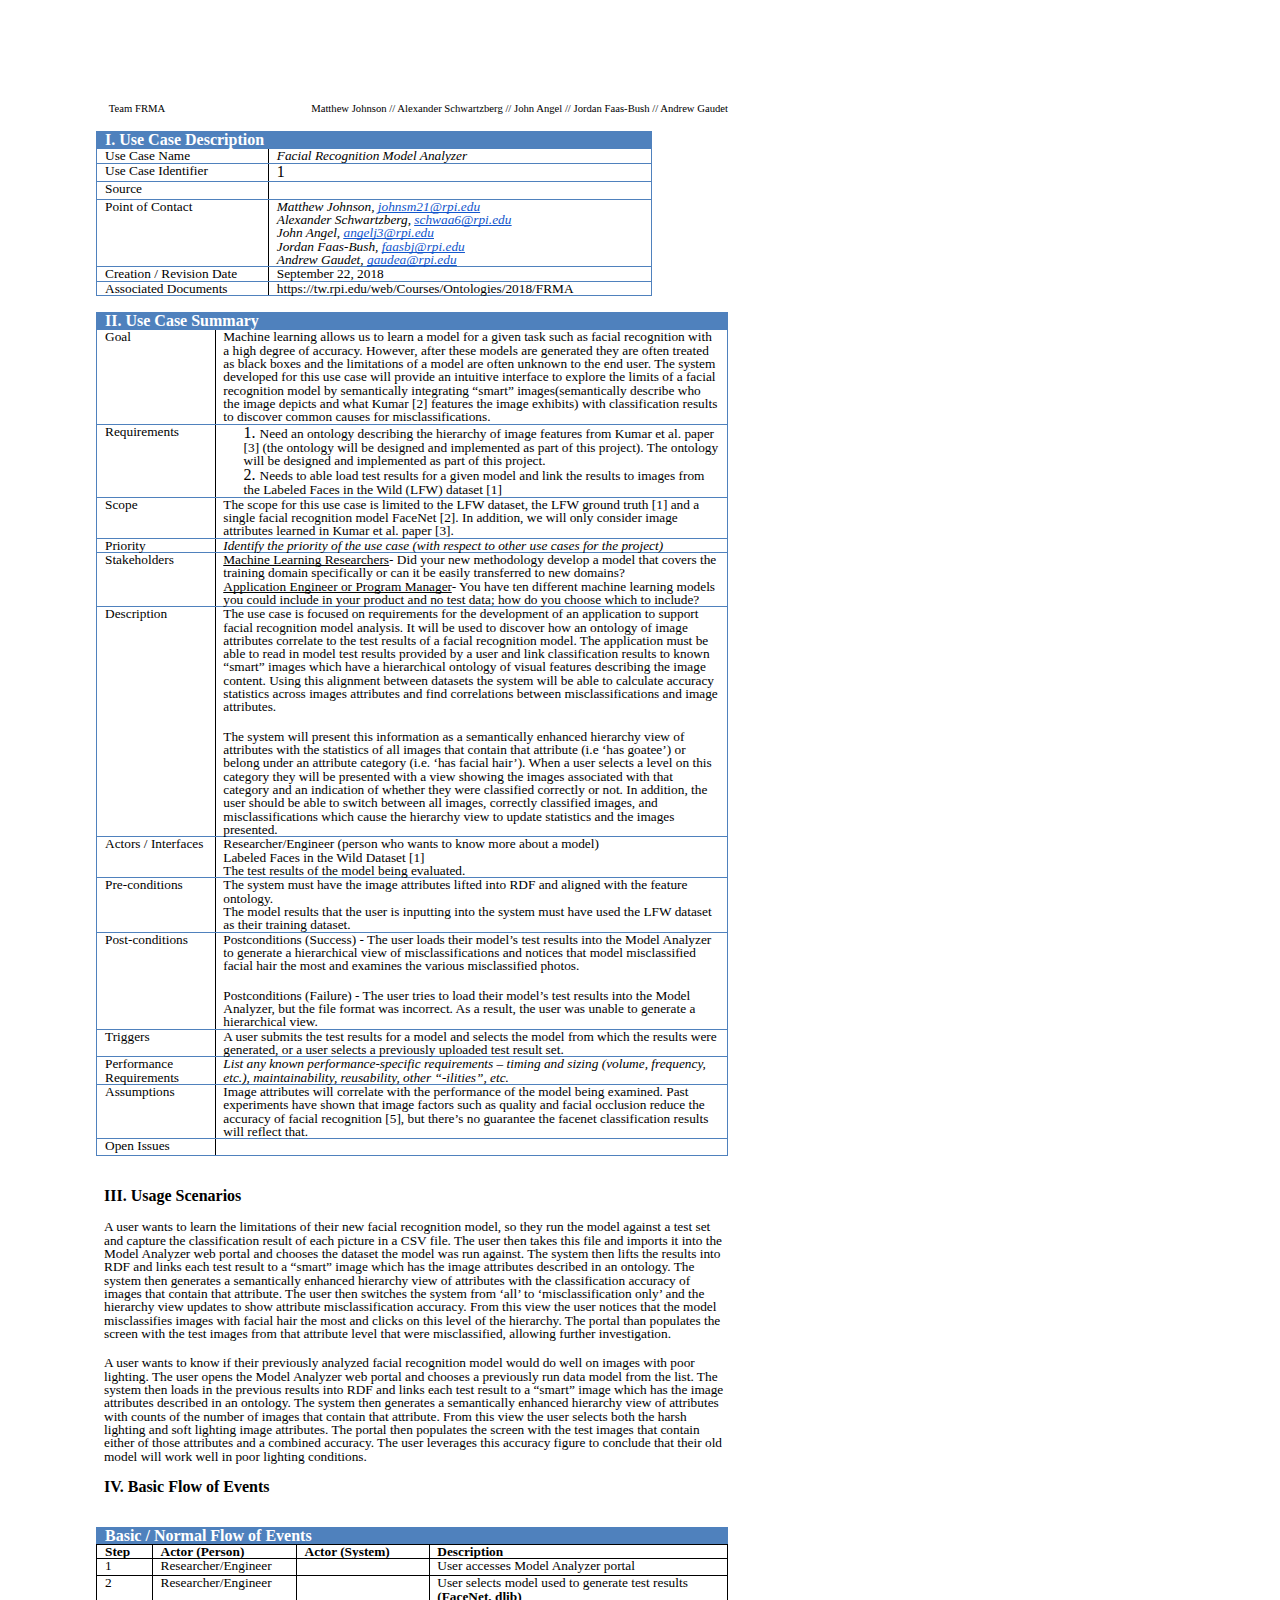
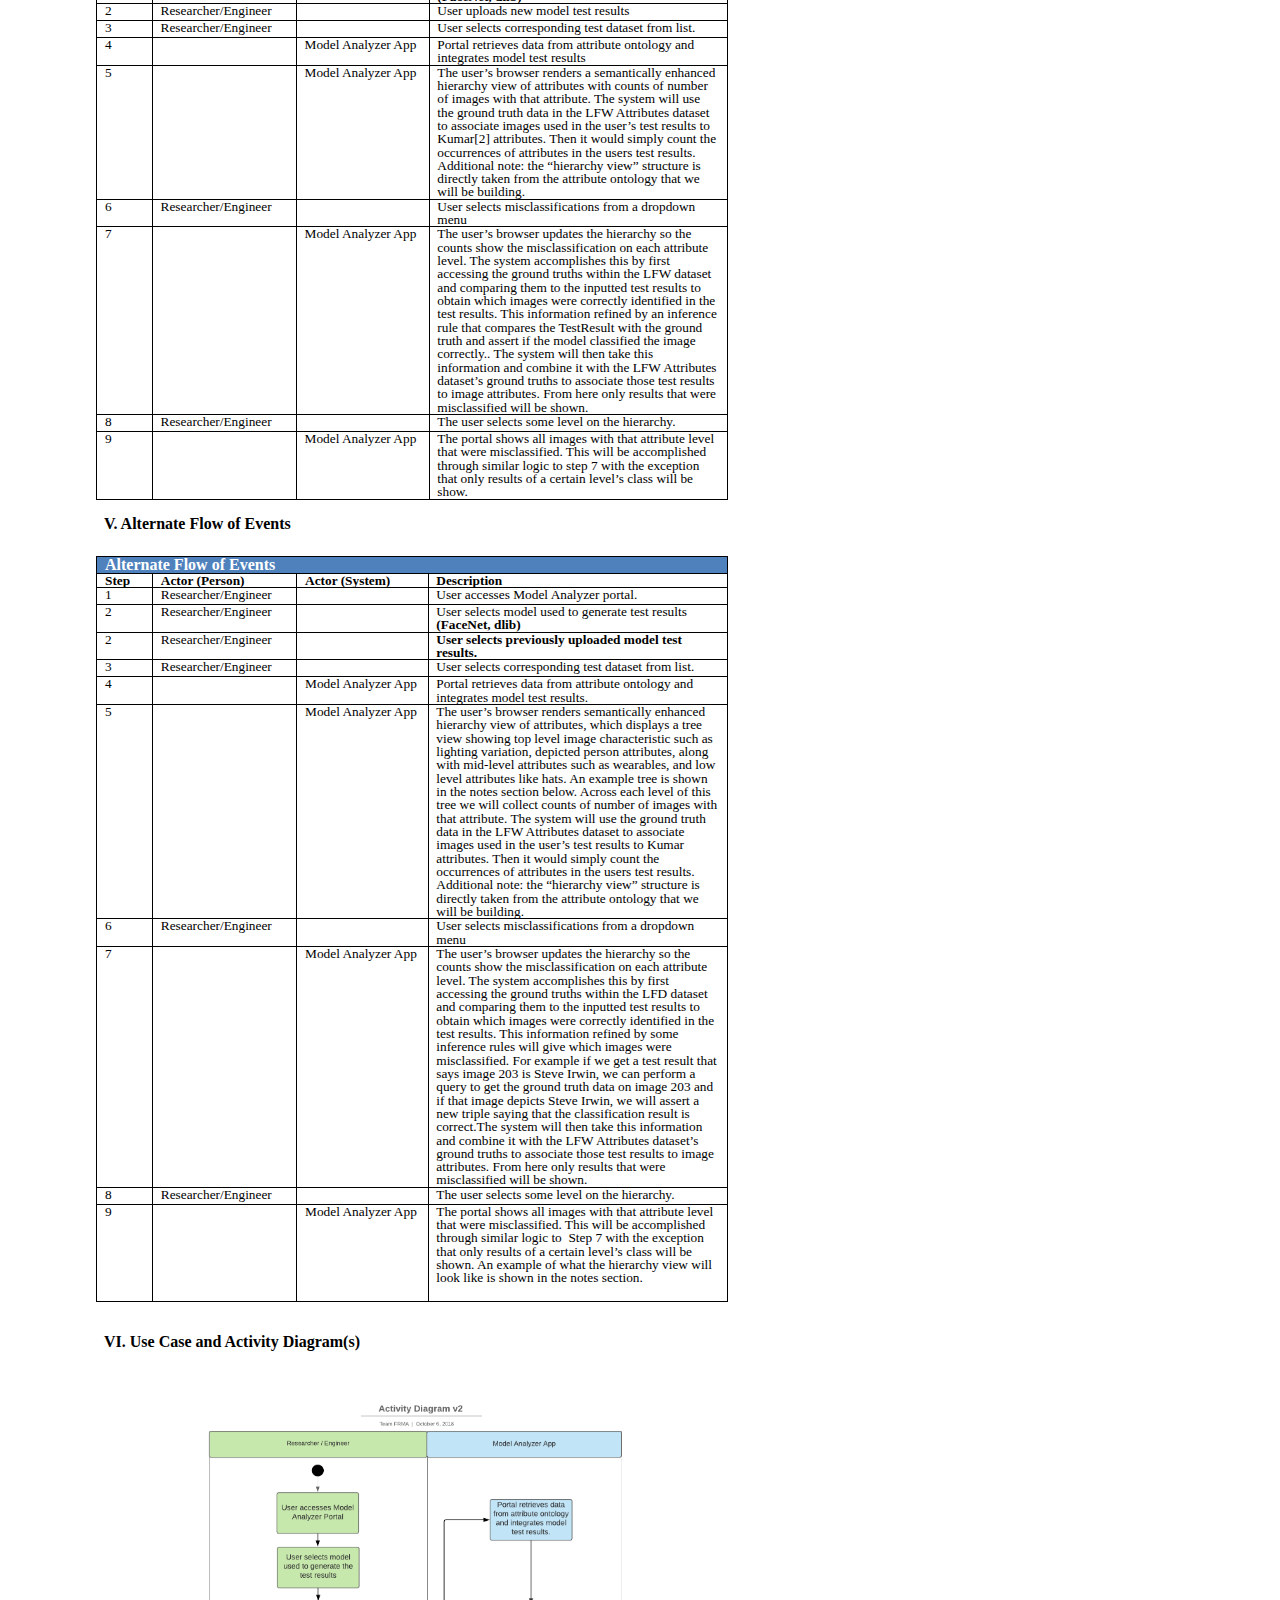
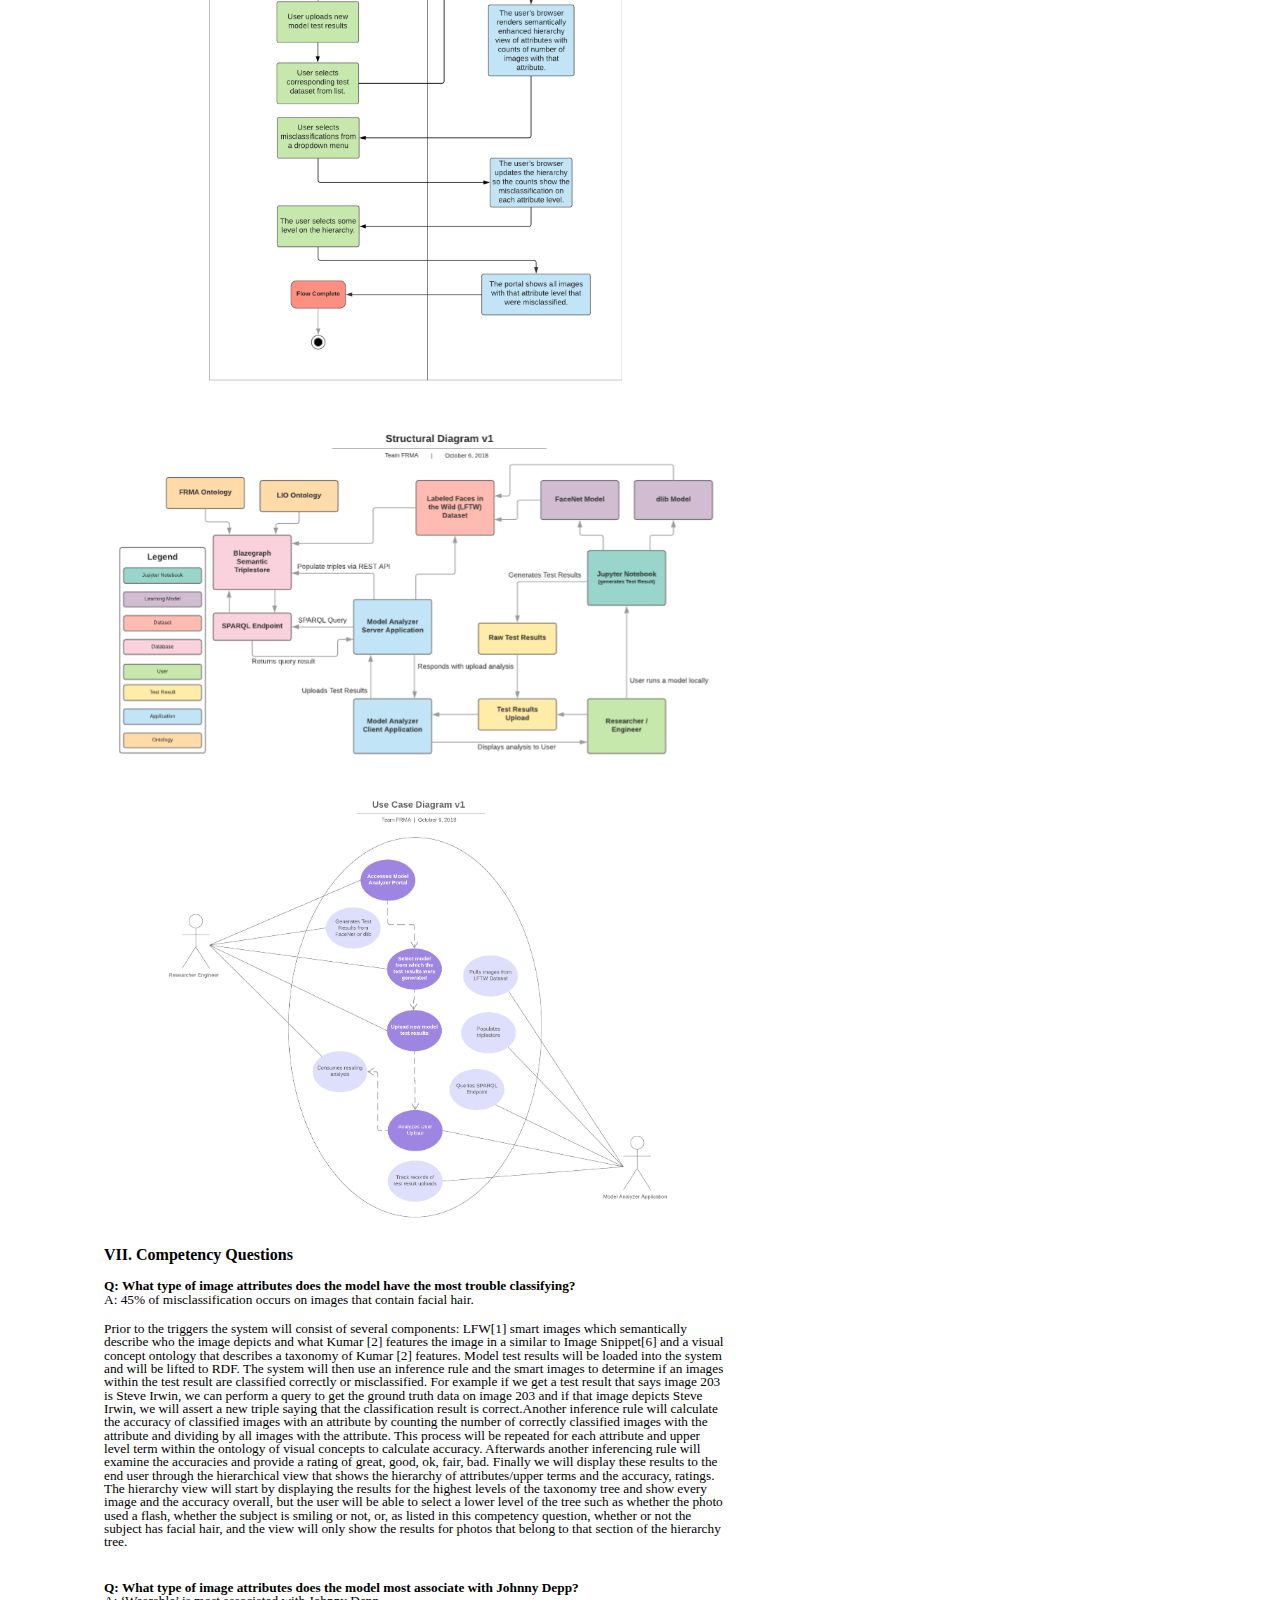
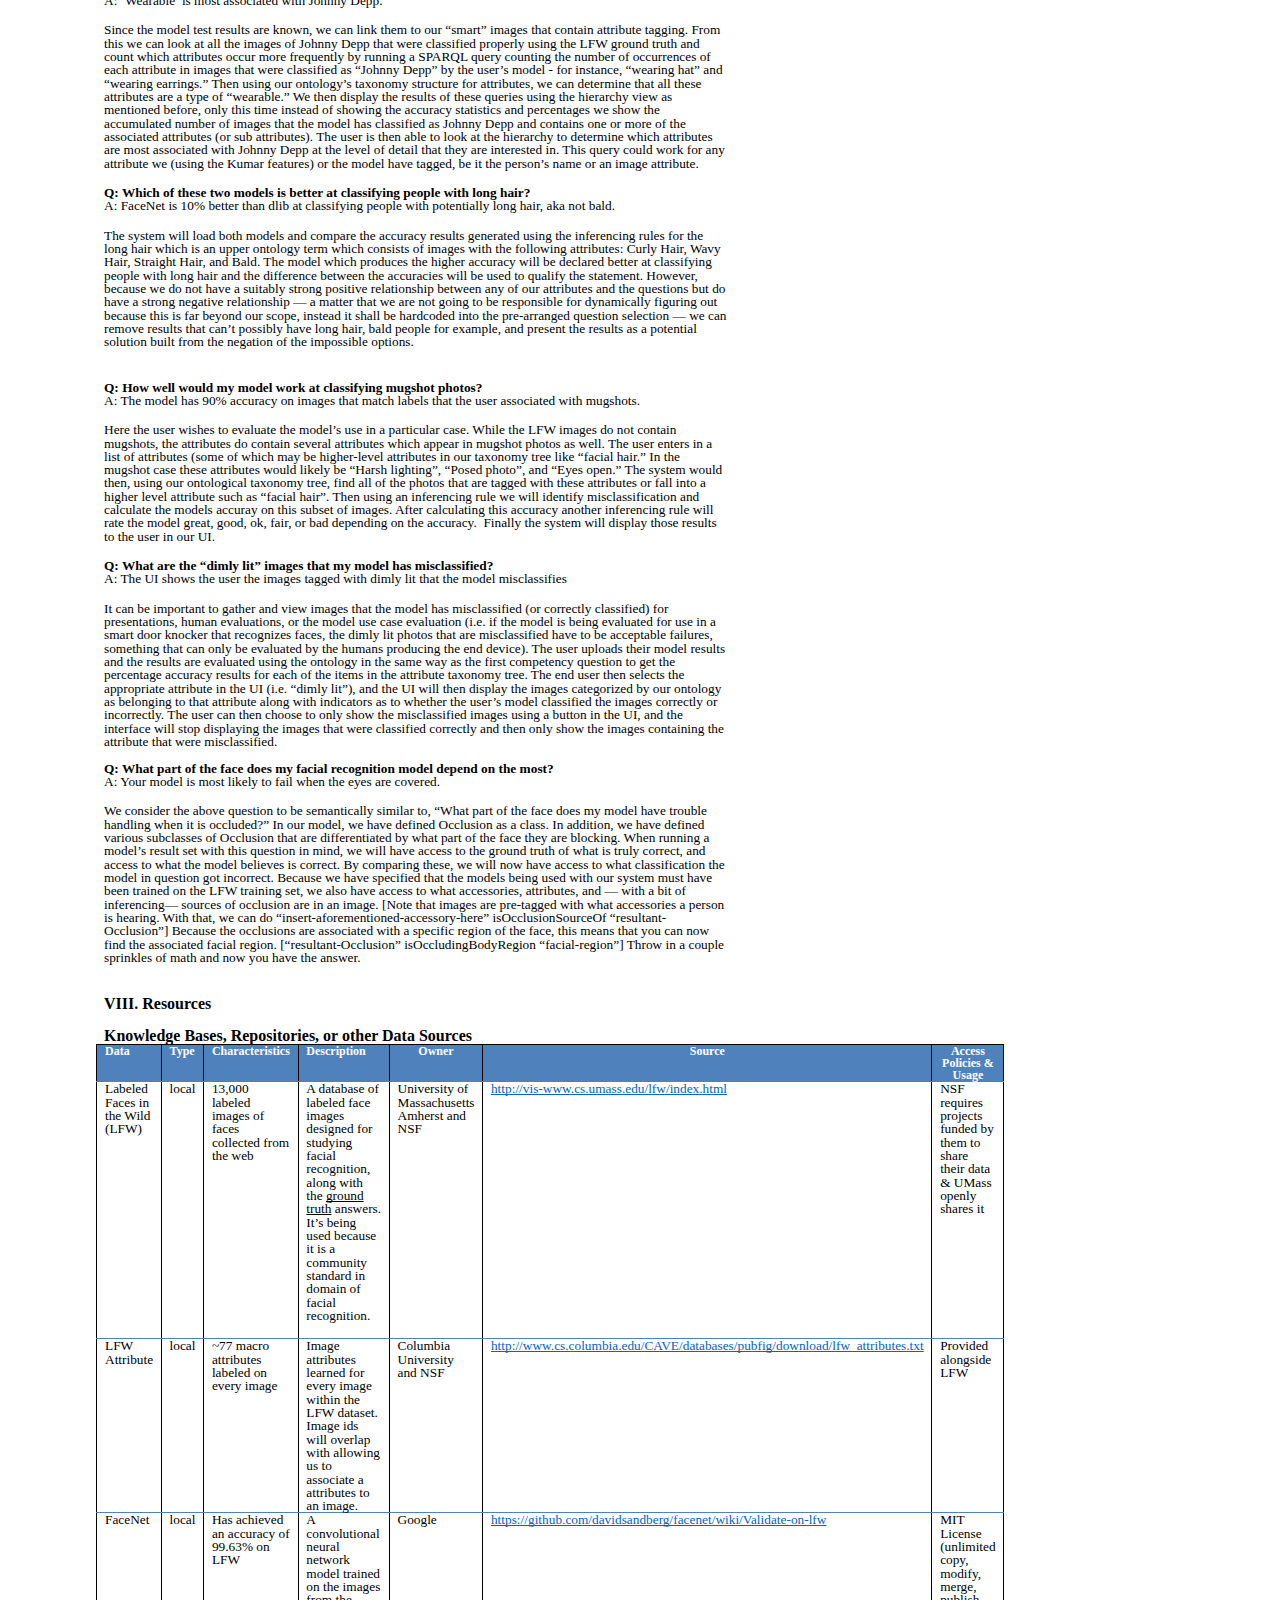
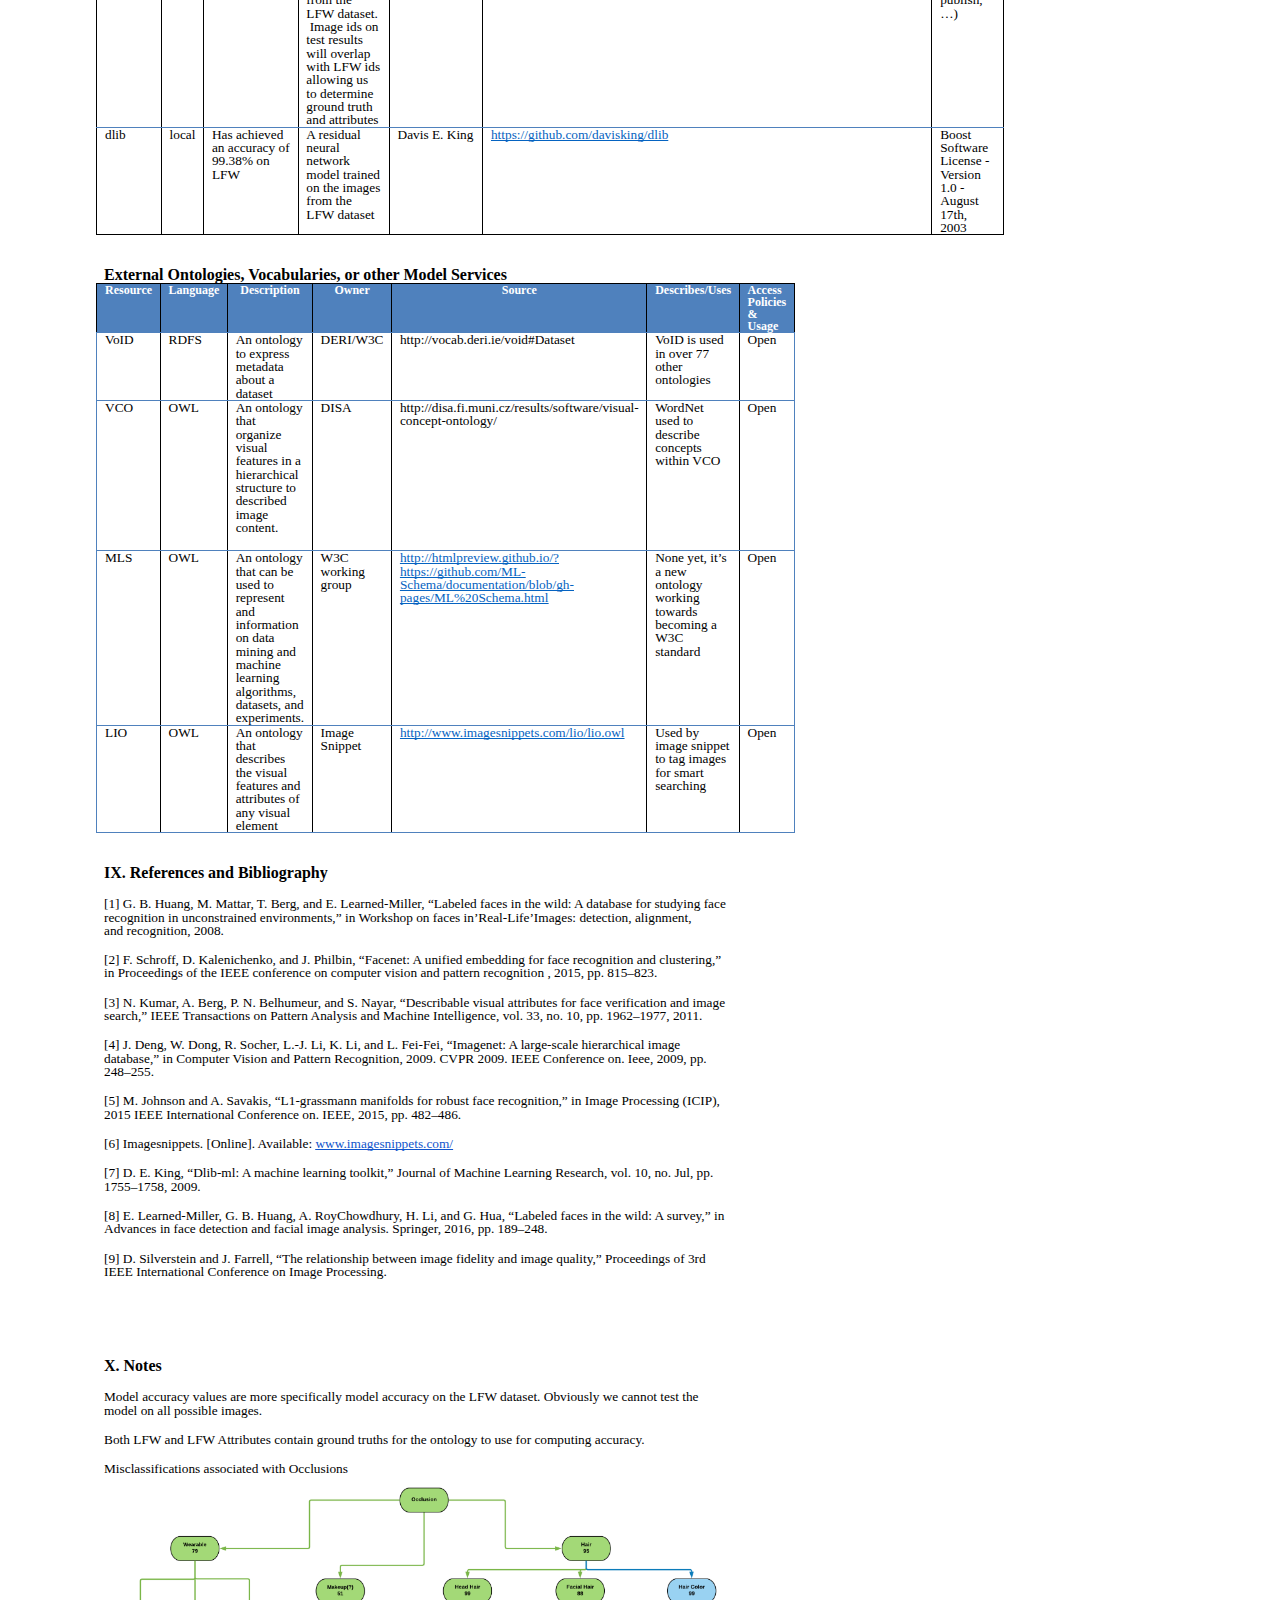
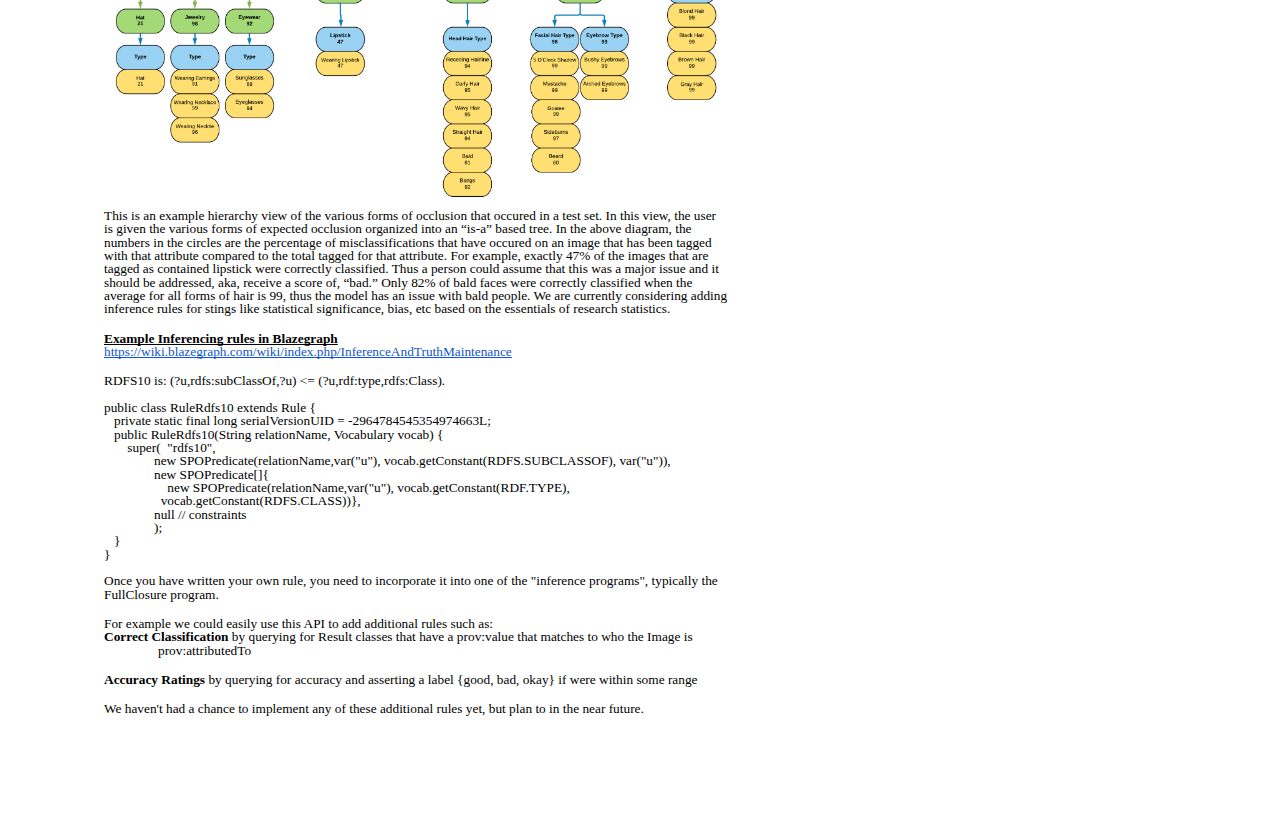
==== use_case/usecase.html @ 0f04277c "Renamed usecase html document" ====
<html><head><meta content="text/html; charset=UTF-8" http-equiv="content-type"><style type="text/css">@import url('https://themes.googleusercontent.com/fonts/css?kit=7ebMze0MJP7bZu91CQ7uEApNHmxKgM3Y09dQPiEfh2Y');ol.lst-kix_list_1-3{list-style-type:none}ol.lst-kix_list_1-4{list-style-type:none}ol.lst-kix_list_1-5{list-style-type:none}ol.lst-kix_list_1-6{list-style-type:none}ol.lst-kix_list_1-0{list-style-type:none}.lst-kix_list_1-4>li{counter-increment:lst-ctn-kix_list_1-4}ol.lst-kix_list_1-1{list-style-type:none}ol.lst-kix_list_1-2{list-style-type:none}ol.lst-kix_list_1-6.start{counter-reset:lst-ctn-kix_list_1-6 0}.lst-kix_list_1-1>li{counter-increment:lst-ctn-kix_list_1-1}ol.lst-kix_list_1-3.start{counter-reset:lst-ctn-kix_list_1-3 0}ol.lst-kix_list_1-2.start{counter-reset:lst-ctn-kix_list_1-2 0}ol.lst-kix_list_1-8.start{counter-reset:lst-ctn-kix_list_1-8 0}.lst-kix_list_1-0>li:before{content:"" counter(lst-ctn-kix_list_1-0,decimal) ". "}ol.lst-kix_list_1-5.start{counter-reset:lst-ctn-kix_list_1-5 0}ol.lst-kix_list_1-7{list-style-type:none}.lst-kix_list_1-1>li:before{content:"" counter(lst-ctn-kix_list_1-1,lower-latin) ". "}.lst-kix_list_1-2>li:before{content:"" counter(lst-ctn-kix_list_1-2,lower-roman) ". "}.lst-kix_list_1-7>li{counter-increment:lst-ctn-kix_list_1-7}ol.lst-kix_list_1-8{list-style-type:none}.lst-kix_list_1-3>li:before{content:"" counter(lst-ctn-kix_list_1-3,decimal) ". "}.lst-kix_list_1-4>li:before{content:"" counter(lst-ctn-kix_list_1-4,lower-latin) ". "}ol.lst-kix_list_1-0.start{counter-reset:lst-ctn-kix_list_1-0 0}.lst-kix_list_1-0>li{counter-increment:lst-ctn-kix_list_1-0}.lst-kix_list_1-6>li{counter-increment:lst-ctn-kix_list_1-6}.lst-kix_list_1-7>li:before{content:"" counter(lst-ctn-kix_list_1-7,lower-latin) ". "}.lst-kix_list_1-3>li{counter-increment:lst-ctn-kix_list_1-3}.lst-kix_list_1-5>li:before{content:"" counter(lst-ctn-kix_list_1-5,lower-roman) ". "}.lst-kix_list_1-6>li:before{content:"" counter(lst-ctn-kix_list_1-6,decimal) ". "}ol.lst-kix_list_1-7.start{counter-reset:lst-ctn-kix_list_1-7 0}.lst-kix_list_1-2>li{counter-increment:lst-ctn-kix_list_1-2}.lst-kix_list_1-5>li{counter-increment:lst-ctn-kix_list_1-5}.lst-kix_list_1-8>li{counter-increment:lst-ctn-kix_list_1-8}ol.lst-kix_list_1-4.start{counter-reset:lst-ctn-kix_list_1-4 0}.lst-kix_list_1-8>li:before{content:"" counter(lst-ctn-kix_list_1-8,lower-roman) ". "}ol.lst-kix_list_1-1.start{counter-reset:lst-ctn-kix_list_1-1 0}ol{margin:0;padding:0}table td,table th{padding:0}.c13{border-right-style:solid;padding:0pt 5.8pt 0pt 5.8pt;border-bottom-color:#4f81bd;border-top-width:1pt;border-right-width:1pt;border-left-color:#000000;vertical-align:top;border-right-color:#000000;border-left-width:1pt;border-top-style:solid;background-color:#4f81bd;border-left-style:solid;border-bottom-width:1pt;width:141pt;border-top-color:#000000;border-bottom-style:solid}.c1{border-right-style:solid;padding:0pt 5.8pt 0pt 5.8pt;border-bottom-color:#000000;border-top-width:1pt;border-right-width:1pt;border-left-color:#4f81bd;vertical-align:top;border-right-color:#4f81bd;border-left-width:1pt;border-top-style:solid;background-color:#4f81bd;border-left-style:solid;border-bottom-width:1pt;width:467.6pt;border-top-color:#4f81bd;border-bottom-style:solid}.c45{border-right-style:solid;padding:0pt 5.8pt 0pt 5.8pt;border-bottom-color:#4f81bd;border-top-width:1pt;border-right-width:1pt;border-left-color:#4f81bd;vertical-align:top;border-right-color:#000000;border-left-width:1pt;border-top-style:solid;background-color:#4f81bd;border-left-style:solid;border-bottom-width:1pt;width:274.6pt;border-top-color:#4f81bd;border-bottom-style:solid}.c43{border-right-style:solid;padding:0pt 5.8pt 0pt 5.8pt;border-bottom-color:#4f81bd;border-top-width:1pt;border-right-width:1pt;border-left-color:#4f81bd;vertical-align:top;border-right-color:#4f81bd;border-left-width:1pt;border-top-style:solid;background-color:#4f81bd;border-left-style:solid;border-bottom-width:1pt;width:391.1pt;border-top-color:#4f81bd;border-bottom-style:solid}.c47{border-right-style:solid;padding:0pt 5.8pt 0pt 5.8pt;border-bottom-color:#4f81bd;border-top-width:1pt;border-right-width:1pt;border-left-color:#4f81bd;vertical-align:top;border-right-color:#4f81bd;border-left-width:1pt;border-top-style:solid;background-color:#4f81bd;border-left-style:solid;border-bottom-width:1pt;width:467.1pt;border-top-color:#4f81bd;border-bottom-style:solid}.c25{border-right-style:solid;padding:0pt 5.8pt 0pt 5.8pt;border-bottom-color:#4f81bd;border-top-width:1pt;border-right-width:1pt;border-left-color:#000000;vertical-align:top;border-right-color:#000000;border-left-width:1pt;border-top-style:solid;background-color:#4f81bd;border-left-style:solid;border-bottom-width:1pt;width:48.5pt;border-top-color:#000000;border-bottom-style:solid}.c35{border-right-style:solid;padding:0pt 5.8pt 0pt 5.8pt;border-bottom-color:#4f81bd;border-top-width:1pt;border-right-width:1pt;border-left-color:#000000;vertical-align:top;border-right-color:#000000;border-left-width:1pt;border-top-style:solid;border-left-style:solid;border-bottom-width:1pt;width:72pt;border-top-color:#4f81bd;border-bottom-style:solid}.c72{border-right-style:solid;padding:0pt 5.8pt 0pt 5.8pt;border-bottom-color:#4f81bd;border-top-width:1pt;border-right-width:1pt;border-left-color:#000000;vertical-align:top;border-right-color:#000000;border-left-width:1pt;border-top-style:solid;border-left-style:solid;border-bottom-width:1pt;width:79.5pt;border-top-color:#000000;border-bottom-style:solid}.c93{border-right-style:solid;padding:0pt 5.8pt 0pt 5.8pt;border-bottom-color:#4f81bd;border-top-width:1pt;border-right-width:1pt;border-left-color:#000000;vertical-align:top;border-right-color:#000000;border-left-width:1pt;border-top-style:solid;border-left-style:solid;border-bottom-width:1pt;width:121.5pt;border-top-color:#000000;border-bottom-style:solid}.c84{border-right-style:solid;padding:0pt 5.8pt 0pt 5.8pt;border-bottom-color:#4f81bd;border-top-width:1pt;border-right-width:1pt;border-left-color:#000000;vertical-align:top;border-right-color:#000000;border-left-width:1pt;border-top-style:solid;border-left-style:solid;border-bottom-width:1pt;width:45pt;border-top-color:#4f81bd;border-bottom-style:solid}.c100{border-right-style:solid;padding:0pt 5.8pt 0pt 5.8pt;border-bottom-color:#4f81bd;border-top-width:1pt;border-right-width:1pt;border-left-color:#000000;vertical-align:top;border-right-color:#000000;border-left-width:1pt;border-top-style:solid;border-left-style:solid;border-bottom-width:1pt;width:45pt;border-top-color:#000000;border-bottom-style:solid}.c19{border-right-style:solid;padding:0pt 5.8pt 0pt 5.8pt;border-bottom-color:#4f81bd;border-top-width:1pt;border-right-width:1pt;border-left-color:#000000;vertical-align:top;border-right-color:#000000;border-left-width:1pt;border-top-style:solid;border-left-style:solid;border-bottom-width:1pt;width:92.5pt;border-top-color:#4f81bd;border-bottom-style:solid}.c97{border-right-style:solid;padding:0pt 5.8pt 0pt 5.8pt;border-bottom-color:#000000;border-top-width:1pt;border-right-width:1pt;border-left-color:#4f81bd;vertical-align:top;border-right-color:#4f81bd;border-left-width:1pt;border-top-style:solid;border-left-style:solid;border-bottom-width:1pt;width:240.3pt;border-top-color:#4f81bd;border-bottom-style:solid}.c11{border-right-style:solid;padding:0pt 5.8pt 0pt 5.8pt;border-bottom-color:#4f81bd;border-top-width:1pt;border-right-width:1pt;border-left-color:#000000;vertical-align:top;border-right-color:#4f81bd;border-left-width:1pt;border-top-style:solid;border-left-style:solid;border-bottom-width:1pt;width:389.4pt;border-top-color:#4f81bd;border-bottom-style:solid}.c77{border-right-style:solid;padding:0pt 5.8pt 0pt 5.8pt;border-bottom-color:#4f81bd;border-top-width:1pt;border-right-width:1pt;border-left-color:#000000;vertical-align:top;border-right-color:#000000;border-left-width:1pt;border-top-style:solid;border-left-style:solid;border-bottom-width:1pt;width:58.5pt;border-top-color:#000000;border-bottom-style:solid}.c61{border-right-style:solid;padding:0pt 5.8pt 0pt 5.8pt;border-bottom-color:#4f81bd;border-top-width:1pt;border-right-width:1pt;border-left-color:#000000;vertical-align:top;border-right-color:#000000;border-left-width:1pt;border-top-style:solid;border-left-style:solid;border-bottom-width:1pt;width:67.5pt;border-top-color:#4f81bd;border-bottom-style:solid}.c91{border-right-style:solid;padding:0pt 5.8pt 0pt 5.8pt;border-bottom-color:#4f81bd;border-top-width:1pt;border-right-width:1pt;border-left-color:#000000;vertical-align:top;border-right-color:#000000;border-left-width:1pt;border-top-style:solid;border-left-style:solid;border-bottom-width:1pt;width:78.3pt;border-top-color:#000000;border-bottom-style:solid}.c74{border-right-style:solid;padding:0pt 5.8pt 0pt 5.8pt;border-bottom-color:#4f81bd;border-top-width:1pt;border-right-width:1pt;border-left-color:#000000;vertical-align:top;border-right-color:#000000;border-left-width:1pt;border-top-style:solid;border-left-style:solid;border-bottom-width:1pt;width:54.2pt;border-top-color:#000000;border-bottom-style:solid}.c104{border-right-style:solid;padding:0pt 5.8pt 0pt 5.8pt;border-bottom-color:#000000;border-top-width:1pt;border-right-width:1pt;border-left-color:#000000;vertical-align:top;border-right-color:#000000;border-left-width:1pt;border-top-style:solid;border-left-style:solid;border-bottom-width:1pt;width:67.5pt;border-top-color:#4f81bd;border-bottom-style:solid}.c68{border-right-style:solid;padding:0pt 5.8pt 0pt 5.8pt;border-bottom-color:#4f81bd;border-top-width:1pt;border-right-width:1pt;border-left-color:#000000;vertical-align:top;border-right-color:#000000;border-left-width:1pt;border-top-style:solid;border-left-style:solid;border-bottom-width:1pt;width:79.5pt;border-top-color:#4f81bd;border-bottom-style:solid}.c2{border-right-style:solid;padding:0pt 5.8pt 0pt 5.8pt;border-bottom-color:#4f81bd;border-top-width:1pt;border-right-width:1pt;border-left-color:#000000;vertical-align:top;border-right-color:#000000;border-left-width:1pt;border-top-style:solid;border-left-style:solid;border-bottom-width:1pt;width:141pt;border-top-color:#4f81bd;border-bottom-style:solid}.c32{border-right-style:solid;padding:0pt 5.8pt 0pt 5.8pt;border-bottom-color:#4f81bd;border-top-width:1pt;border-right-width:1pt;border-left-color:#000000;vertical-align:top;border-right-color:#000000;border-left-width:1pt;border-top-style:solid;border-left-style:solid;border-bottom-width:1pt;width:32.2pt;border-top-color:#4f81bd;border-bottom-style:solid}.c22{border-right-style:solid;padding:0pt 5.8pt 0pt 5.8pt;border-bottom-color:#4f81bd;border-top-width:1pt;border-right-width:1pt;border-left-color:#000000;vertical-align:top;border-right-color:#4f81bd;border-left-width:1pt;border-top-style:solid;border-left-style:solid;border-bottom-width:1pt;width:274.6pt;border-top-color:#4f81bd;border-bottom-style:solid}.c85{border-right-style:solid;padding:0pt 5.8pt 0pt 5.8pt;border-bottom-color:#4f81bd;border-top-width:1pt;border-right-width:1pt;border-left-color:#000000;vertical-align:top;border-right-color:#000000;border-left-width:1pt;border-top-style:solid;border-left-style:solid;border-bottom-width:1pt;width:53.5pt;border-top-color:#000000;border-bottom-style:solid}.c36{border-right-style:solid;padding:0pt 5.8pt 0pt 5.8pt;border-bottom-color:#000000;border-top-width:1pt;border-right-width:1pt;border-left-color:#000000;vertical-align:top;border-right-color:#000000;border-left-width:1pt;border-top-style:solid;border-left-style:solid;border-bottom-width:1pt;width:95.2pt;border-top-color:#000000;border-bottom-style:solid}.c89{border-right-style:solid;padding:0pt 5.8pt 0pt 5.8pt;border-bottom-color:#4f81bd;border-top-width:1pt;border-right-width:1pt;border-left-color:#000000;vertical-align:top;border-right-color:#000000;border-left-width:1pt;border-top-style:solid;border-left-style:solid;border-bottom-width:1pt;width:44.8pt;border-top-color:#000000;border-bottom-style:solid}.c62{border-right-style:solid;padding:0pt 5.8pt 0pt 5.8pt;border-bottom-color:#4f81bd;border-top-width:1pt;border-right-width:1pt;border-left-color:#000000;vertical-align:top;border-right-color:#000000;border-left-width:1pt;border-top-style:solid;border-left-style:solid;border-bottom-width:1pt;width:32.2pt;border-top-color:#000000;border-bottom-style:solid}.c39{border-right-style:solid;padding:0pt 5.8pt 0pt 5.8pt;border-bottom-color:#4f81bd;border-top-width:1pt;border-right-width:1pt;border-left-color:#4f81bd;vertical-align:top;border-right-color:#000000;border-left-width:1pt;border-top-style:solid;border-left-style:solid;border-bottom-width:1pt;width:116.5pt;border-top-color:#4f81bd;border-bottom-style:solid}.c53{border-right-style:solid;padding:0pt 5.8pt 0pt 5.8pt;border-bottom-color:#000000;border-top-width:1pt;border-right-width:1pt;border-left-color:#000000;vertical-align:top;border-right-color:#000000;border-left-width:1pt;border-top-style:solid;border-left-style:solid;border-bottom-width:1pt;width:141pt;border-top-color:#4f81bd;border-bottom-style:solid}.c20{border-right-style:solid;padding:0pt 5.8pt 0pt 5.8pt;border-bottom-color:#4f81bd;border-top-width:1pt;border-right-width:1pt;border-left-color:#000000;vertical-align:top;border-right-color:#000000;border-left-width:1pt;border-top-style:solid;border-left-style:solid;border-bottom-width:1pt;width:58.5pt;border-top-color:#4f81bd;border-bottom-style:solid}.c59{border-right-style:solid;padding:0pt 5.8pt 0pt 5.8pt;border-bottom-color:#000000;border-top-width:1pt;border-right-width:1pt;border-left-color:#000000;vertical-align:top;border-right-color:#000000;border-left-width:1pt;border-top-style:solid;border-left-style:solid;border-bottom-width:1pt;width:240.3pt;border-top-color:#000000;border-bottom-style:solid}.c69{border-right-style:solid;padding:0pt 5.8pt 0pt 5.8pt;border-bottom-color:#000000;border-top-width:1pt;border-right-width:1pt;border-left-color:#000000;vertical-align:top;border-right-color:#000000;border-left-width:1pt;border-top-style:solid;border-left-style:solid;border-bottom-width:1pt;width:78.3pt;border-top-color:#4f81bd;border-bottom-style:solid}.c28{border-right-style:solid;padding:0pt 5.8pt 0pt 5.8pt;border-bottom-color:#4f81bd;border-top-width:1pt;border-right-width:1pt;border-left-color:#000000;vertical-align:top;border-right-color:#000000;border-left-width:1pt;border-top-style:solid;border-left-style:solid;border-bottom-width:1pt;width:48.5pt;border-top-color:#4f81bd;border-bottom-style:solid}.c80{border-right-style:solid;padding:0pt 5.8pt 0pt 5.8pt;border-bottom-color:#000000;border-top-width:1pt;border-right-width:1pt;border-left-color:#000000;vertical-align:top;border-right-color:#000000;border-left-width:1pt;border-top-style:solid;border-left-style:solid;border-bottom-width:1pt;width:463.5pt;border-top-color:#000000;border-bottom-style:solid}.c7{border-right-style:solid;padding:0pt 5.8pt 0pt 5.8pt;border-bottom-color:#000000;border-top-width:1pt;border-right-width:1pt;border-left-color:#000000;vertical-align:top;border-right-color:#000000;border-left-width:1pt;border-top-style:solid;border-left-style:solid;border-bottom-width:1pt;width:97.5pt;border-top-color:#000000;border-bottom-style:solid}.c71{border-right-style:solid;padding:0pt 5.8pt 0pt 5.8pt;border-bottom-color:#000000;border-top-width:1pt;border-right-width:1pt;border-left-color:#000000;vertical-align:top;border-right-color:#000000;border-left-width:1pt;border-top-style:solid;border-left-style:solid;border-bottom-width:1pt;width:72pt;border-top-color:#4f81bd;border-bottom-style:solid}.c98{border-right-style:solid;padding:0pt 5.8pt 0pt 5.8pt;border-bottom-color:#000000;border-top-width:1pt;border-right-width:1pt;border-left-color:#000000;vertical-align:top;border-right-color:#000000;border-left-width:1pt;border-top-style:solid;border-left-style:solid;border-bottom-width:1pt;width:79.5pt;border-top-color:#4f81bd;border-bottom-style:solid}.c96{border-right-style:solid;padding:0pt 5.8pt 0pt 5.8pt;border-bottom-color:#4f81bd;border-top-width:1pt;border-right-width:1pt;border-left-color:#4f81bd;vertical-align:top;border-right-color:#000000;border-left-width:1pt;border-top-style:solid;border-left-style:solid;border-bottom-width:1pt;width:389.4pt;border-top-color:#4f81bd;border-bottom-style:solid}.c14{border-right-style:solid;padding:0pt 5.8pt 0pt 5.8pt;border-bottom-color:#000000;border-top-width:1pt;border-right-width:1pt;border-left-color:#000000;vertical-align:top;border-right-color:#000000;border-left-width:1pt;border-top-style:solid;border-left-style:solid;border-bottom-width:1pt;width:98.2pt;border-top-color:#000000;border-bottom-style:solid}.c57{border-right-style:solid;padding:0pt 5.8pt 0pt 5.8pt;border-bottom-color:#000000;border-top-width:1pt;border-right-width:1pt;border-left-color:#4f81bd;vertical-align:top;border-right-color:#4f81bd;border-left-width:1pt;border-top-style:solid;border-left-style:solid;border-bottom-width:1pt;width:98.2pt;border-top-color:#4f81bd;border-bottom-style:solid}.c88{border-right-style:solid;padding:0pt 5.8pt 0pt 5.8pt;border-bottom-color:#000000;border-top-width:1pt;border-right-width:1pt;border-left-color:#4f81bd;vertical-align:top;border-right-color:#4f81bd;border-left-width:1pt;border-top-style:solid;border-left-style:solid;border-bottom-width:1pt;width:97.5pt;border-top-color:#4f81bd;border-bottom-style:solid}.c75{border-right-style:solid;padding:0pt 5.8pt 0pt 5.8pt;border-bottom-color:#000000;border-top-width:1pt;border-right-width:1pt;border-left-color:#000000;vertical-align:top;border-right-color:#000000;border-left-width:1pt;border-top-style:solid;border-left-style:solid;border-bottom-width:1pt;width:32.2pt;border-top-color:#4f81bd;border-bottom-style:solid}.c94{border-right-style:solid;padding:0pt 5.8pt 0pt 5.8pt;border-bottom-color:#4f81bd;border-top-width:1pt;border-right-width:1pt;border-left-color:#000000;vertical-align:top;border-right-color:#000000;border-left-width:1pt;border-top-style:solid;border-left-style:solid;border-bottom-width:1pt;width:92.5pt;border-top-color:#000000;border-bottom-style:solid}.c102{border-right-style:solid;padding:0pt 5.8pt 0pt 5.8pt;border-bottom-color:#4f81bd;border-top-width:1pt;border-right-width:1pt;border-left-color:#000000;vertical-align:top;border-right-color:#000000;border-left-width:1pt;border-top-style:solid;border-left-style:solid;border-bottom-width:1pt;width:72pt;border-top-color:#000000;border-bottom-style:solid}.c29{border-right-style:solid;padding:0pt 5.8pt 0pt 5.8pt;border-bottom-color:#4f81bd;border-top-width:1pt;border-right-width:1pt;border-left-color:#000000;vertical-align:top;border-right-color:#4f81bd;border-left-width:1pt;border-top-style:solid;border-left-style:solid;border-bottom-width:1pt;width:44.8pt;border-top-color:#4f81bd;border-bottom-style:solid}.c60{border-right-style:solid;padding:0pt 5.8pt 0pt 5.8pt;border-bottom-color:#4f81bd;border-top-width:1pt;border-right-width:1pt;border-left-color:#000000;vertical-align:top;border-right-color:#000000;border-left-width:1pt;border-top-style:solid;border-left-style:solid;border-bottom-width:1pt;width:121.5pt;border-top-color:#4f81bd;border-bottom-style:solid}.c66{border-right-style:solid;padding:0pt 5.8pt 0pt 5.8pt;border-bottom-color:#4f81bd;border-top-width:1pt;border-right-width:1pt;border-left-color:#000000;vertical-align:top;border-right-color:#000000;border-left-width:1pt;border-top-style:solid;border-left-style:solid;border-bottom-width:1pt;width:67.5pt;border-top-color:#000000;border-bottom-style:solid}.c30{border-right-style:solid;padding:0pt 5.8pt 0pt 5.8pt;border-bottom-color:#4f81bd;border-top-width:1pt;border-right-width:1pt;border-left-color:#4f81bd;vertical-align:top;border-right-color:#000000;border-left-width:1pt;border-top-style:solid;border-left-style:solid;border-bottom-width:1pt;width:54.2pt;border-top-color:#4f81bd;border-bottom-style:solid}.c9{border-right-style:solid;padding:0pt 5.8pt 0pt 5.8pt;border-bottom-color:#4f81bd;border-top-width:1pt;border-right-width:1pt;border-left-color:#4f81bd;vertical-align:top;border-right-color:#000000;border-left-width:1pt;border-top-style:solid;border-left-style:solid;border-bottom-width:1pt;width:77.7pt;border-top-color:#4f81bd;border-bottom-style:solid}.c76{border-right-style:solid;padding:0pt 5.8pt 0pt 5.8pt;border-bottom-color:#4f81bd;border-top-width:1pt;border-right-width:1pt;border-left-color:#000000;vertical-align:top;border-right-color:#000000;border-left-width:1pt;border-top-style:solid;border-left-style:solid;border-bottom-width:1pt;width:53.5pt;border-top-color:#4f81bd;border-bottom-style:solid}.c63{border-right-style:solid;padding:0pt 5.8pt 0pt 5.8pt;border-bottom-color:#4f81bd;border-top-width:1pt;border-right-width:1pt;border-left-color:#000000;vertical-align:top;border-right-color:#000000;border-left-width:1pt;border-top-style:solid;border-left-style:solid;border-bottom-width:1pt;width:78.3pt;border-top-color:#4f81bd;border-bottom-style:solid}.c18{border-right-style:solid;padding:0pt 5.8pt 0pt 5.8pt;border-bottom-color:#000000;border-top-width:1pt;border-right-width:1pt;border-left-color:#000000;vertical-align:top;border-right-color:#000000;border-left-width:1pt;border-top-style:solid;border-left-style:solid;border-bottom-width:1pt;width:31.5pt;border-top-color:#000000;border-bottom-style:solid}.c78{border-right-style:solid;padding:0pt 5.8pt 0pt 5.8pt;border-bottom-color:#000000;border-top-width:1pt;border-right-width:1pt;border-left-color:#000000;vertical-align:top;border-right-color:#000000;border-left-width:1pt;border-top-style:solid;border-left-style:solid;border-bottom-width:1pt;width:48.5pt;border-top-color:#4f81bd;border-bottom-style:solid}.c33{border-right-style:solid;padding:0pt 5.8pt 0pt 5.8pt;border-bottom-color:#000000;border-top-width:1pt;border-right-width:1pt;border-left-color:#000000;vertical-align:top;border-right-color:#000000;border-left-width:1pt;border-top-style:solid;border-left-style:solid;border-bottom-width:1pt;width:238.5pt;border-top-color:#000000;border-bottom-style:solid}.c0{color:#000000;font-weight:400;text-decoration:none;vertical-align:baseline;font-size:12pt;font-family:"Times New Roman";font-style:normal}.c15{-webkit-text-decoration-skip:none;font-weight:700;text-decoration:underline;vertical-align:baseline;text-decoration-skip-ink:none;font-family:"Times New Roman";font-style:normal}.c65{padding-top:0pt;padding-bottom:12pt;line-height:1.0;orphans:2;widows:2;text-align:center}.c55{padding-top:0pt;padding-bottom:12pt;line-height:1.0;orphans:2;widows:2;text-align:left}.c23{padding-top:0pt;padding-bottom:0pt;line-height:1.0;orphans:2;widows:2;text-align:center}.c95{padding-top:0pt;padding-bottom:0pt;line-height:1.0;orphans:2;widows:2;text-align:right}.c87{padding-top:0pt;padding-bottom:6pt;line-height:1.0;orphans:2;widows:2;text-align:left}.c3{padding-top:0pt;padding-bottom:0pt;line-height:1.0;orphans:2;widows:2;text-align:left}.c8{font-weight:400;text-decoration:none;vertical-align:baseline;font-family:"Times New Roman";font-style:normal}.c27{font-weight:700;text-decoration:none;vertical-align:baseline;font-family:"Times";font-style:normal}.c48{text-decoration:none;vertical-align:baseline;font-size:12pt;font-family:"Times New Roman";font-style:normal}.c12{font-weight:400;text-decoration:none;vertical-align:baseline;font-family:"Times";font-style:normal}.c24{font-weight:400;text-decoration:none;vertical-align:baseline;font-family:"Times New Roman";font-style:italic}.c92{color:#000000;font-weight:400;text-decoration:none;font-size:11pt;font-family:"Arial"}.c58{padding-top:0pt;padding-bottom:0pt;line-height:1.15;text-align:left}.c16{margin-left:-5.8pt;border-spacing:0;border-collapse:collapse;margin-right:auto}.c90{padding-top:0pt;padding-bottom:0pt;line-height:1.1500000000000001;text-align:left}.c34{background-color:#ffffff;max-width:468pt;padding:72pt 72pt 72pt 72pt}.c4{font-size:9pt;color:#ffffff;font-weight:700}.c52{-webkit-text-decoration-skip:none;text-decoration:underline;text-decoration-skip-ink:none}.c21{font-size:10pt;font-family:"Ubuntu";font-weight:400}.c26{color:#ff0000;font-size:10pt}.c49{margin-left:40.5pt;text-indent:-40.5pt}.c5{color:#000000;font-size:10pt}.c81{color:#000000;font-size:12pt}.c17{font-family:"Times";font-weight:400}.c86{vertical-align:baseline;font-style:normal}.c51{margin-left:15.2pt;padding-left:0pt}.c38{color:#ffffff;font-weight:700}.c83{color:#ff0000;font-size:12pt}.c79{color:#000000;font-size:8pt}.c50{color:inherit;text-decoration:inherit}.c40{color:#000000;font-weight:700}.c99{margin-left:72pt;text-indent:-72pt}.c67{padding:0;margin:0}.c70{height:11pt}.c103{height:15pt}.c101{height:27pt}.c46{font-style:italic}.c6{height:12pt}.c56{font-family:"Times"}.c54{background-color:#4f81bd}.c73{color:#1155cc}.c44{height:13pt}.c64{color:#0563c1}.c37{height:3pt}.c31{font-size:10pt}.c41{height:51pt}.c10{height:0pt}.c82{height:14pt}.c42{font-weight:700}.title{padding-top:24pt;color:#000000;font-weight:700;font-size:36pt;padding-bottom:6pt;font-family:"Times New Roman";line-height:1.0;page-break-after:avoid;orphans:2;widows:2;text-align:left}.subtitle{padding-top:18pt;color:#666666;font-size:24pt;padding-bottom:4pt;font-family:"Georgia";line-height:1.0;page-break-after:avoid;font-style:italic;orphans:2;widows:2;text-align:left}li{color:#000000;font-size:12pt;font-family:"Times New Roman"}p{margin:0;color:#000000;font-size:12pt;font-family:"Times New Roman"}h1{padding-top:24pt;color:#000000;font-weight:700;font-size:24pt;padding-bottom:6pt;font-family:"Times New Roman";line-height:1.0;page-break-after:avoid;orphans:2;widows:2;text-align:left}h2{padding-top:18pt;color:#000000;font-weight:700;font-size:18pt;padding-bottom:4pt;font-family:"Times New Roman";line-height:1.0;page-break-after:avoid;orphans:2;widows:2;text-align:left}h3{padding-top:14pt;color:#000000;font-weight:700;font-size:14pt;padding-bottom:4pt;font-family:"Times New Roman";line-height:1.0;page-break-after:avoid;orphans:2;widows:2;text-align:left}h4{padding-top:12pt;color:#000000;font-weight:700;font-size:12pt;padding-bottom:2pt;font-family:"Times New Roman";line-height:1.0;page-break-after:avoid;orphans:2;widows:2;text-align:left}h5{padding-top:11pt;color:#000000;font-weight:700;font-size:11pt;padding-bottom:2pt;font-family:"Times New Roman";line-height:1.0;page-break-after:avoid;orphans:2;widows:2;text-align:left}h6{padding-top:10pt;color:#000000;font-weight:700;font-size:10pt;padding-bottom:2pt;font-family:"Times New Roman";line-height:1.0;page-break-after:avoid;orphans:2;widows:2;text-align:left}</style></head><body class="c34"><div><p class="c95"><span class="c8 c79">Team FRMA &nbsp; &nbsp; &nbsp; &nbsp; &nbsp; &nbsp; &nbsp; &nbsp; &nbsp; &nbsp; &nbsp; &nbsp; &nbsp; &nbsp; &nbsp; &nbsp; &nbsp; &nbsp; &nbsp; &nbsp; &nbsp; &nbsp; &nbsp; &nbsp; &nbsp; &nbsp; &nbsp; Matthew Johnson // Alexander Schwartzberg // John Angel // Jordan Faas-Bush // Andrew Gaudet</span></p></div><p class="c6 c90" id="h.gjdgxs"><span class="c86 c92"></span></p><a id="t.a2a4967e6fd70144df120c4bffab96be507e333d"></a><a id="t.0"></a><table class="c16"><tbody><tr class="c44"><td class="c43" colspan="2" rowspan="1"><p class="c3"><span class="c38">I. Use Case Description</span></p></td></tr><tr class="c70"><td class="c39" colspan="1" rowspan="1"><p class="c3"><span class="c5">Use Case Name</span></p></td><td class="c22" colspan="1" rowspan="1"><p class="c3"><span class="c5 c46">Facial Recognition Model Analyzer</span></p></td></tr><tr class="c82"><td class="c39" colspan="1" rowspan="1"><p class="c3"><span class="c5">Use Case Identifier</span></p></td><td class="c22" colspan="1" rowspan="1"><p class="c3"><span class="c0">1</span></p></td></tr><tr class="c44"><td class="c39" colspan="1" rowspan="1"><p class="c3"><span class="c5">Source</span></p></td><td class="c22" colspan="1" rowspan="1"><p class="c3 c6"><span class="c0"></span></p></td></tr><tr class="c70"><td class="c39" colspan="1" rowspan="1"><p class="c3"><span class="c5">Point of Contact</span></p></td><td class="c22" colspan="1" rowspan="1"><p class="c3"><span class="c5 c46">Matthew Johnson, </span><span class="c52 c46 c73 c31"><a class="c50" href="mailto:johnsm21@rpi.edu">johnsm21@rpi.edu</a></span></p><p class="c3"><span class="c46 c31">Alexander Schwartzberg, </span><span class="c52 c46 c73 c31"><a class="c50" href="mailto:schwaa6@rpi.edu">schwaa6@rpi.edu</a></span></p><p class="c3"><span class="c46 c31">John Angel, </span><span class="c52 c46 c73 c31"><a class="c50" href="mailto:angelj3@rpi.edu">angelj3@rpi.edu</a></span><span class="c24 c5">&nbsp;</span></p><p class="c3"><span class="c46 c31">Jordan Faas-Bush, </span><span class="c52 c46 c73 c31"><a class="c50" href="mailto:faasbj@rpi.edu">faasbj@rpi.edu</a></span></p><p class="c3"><span class="c46 c31">Andrew Gaudet, </span><span class="c52 c46 c73 c31"><a class="c50" href="mailto:gaudea@rpi.edu">gaudea@rpi.edu</a></span></p></td></tr><tr class="c70"><td class="c39" colspan="1" rowspan="1"><p class="c3"><span class="c5">Creation / Revision Date</span></p></td><td class="c22" colspan="1" rowspan="1"><p class="c3"><span class="c5">September 22, 2018</span></p></td></tr><tr class="c10"><td class="c39" colspan="1" rowspan="1"><p class="c3"><span class="c5">Associated Documents</span></p></td><td class="c22" colspan="1" rowspan="1"><p class="c3"><span class="c8 c5">https://tw.rpi.edu/web/Courses/Ontologies/2018/FRMA</span></p></td></tr></tbody></table><p class="c3 c6"><span class="c0"></span></p><a id="t.189df6ac3407bda99031ee93256084226e7700de"></a><a id="t.1"></a><table class="c16"><tbody><tr class="c10"><td class="c47" colspan="2" rowspan="1"><p class="c3"><span class="c38">II. Use Case Summary</span></p></td></tr><tr class="c103"><td class="c9" colspan="1" rowspan="1"><p class="c3"><span class="c5">Goal</span></p></td><td class="c11" colspan="1" rowspan="1"><p class="c3"><span class="c12 c5">Machine learning allows us to learn a model for a given task such as facial recognition with a high degree of accuracy. However, after these models are generated they are often treated as black boxes and the limitations of a model are often unknown to the end user. The system developed for this use case will provide an intuitive interface to explore the limits of a facial recognition model by semantically integrating &ldquo;smart&rdquo; images(semantically describe who the image depicts and what Kumar [2] features the image exhibits) with classification results to discover common causes for misclassifications.</span></p></td></tr><tr class="c10"><td class="c9" colspan="1" rowspan="1"><p class="c3"><span class="c12 c5">Requirements</span></p></td><td class="c11" colspan="1" rowspan="1"><ol class="c67 lst-kix_list_1-0 start" start="1"><li class="c3 c51"><span class="c5 c17">Need an ontology describing the hierarchy of image features from Kumar et al. paper [3] (the ontology will be designed and implemented as part of this project)</span><span class="c17 c31">. The ontology will be designed and implemented as part of this project.</span></li><li class="c3 c51"><span class="c5 c17">Needs to able load test results for a given model and link the results to images from the </span><span class="c17 c31">Labeled Faces in the Wild (</span><span class="c5 c17">LF</span><span class="c17 c31">W)</span><span class="c12 c5">&nbsp;dataset [1]</span></li></ol></td></tr><tr class="c10"><td class="c9" colspan="1" rowspan="1"><p class="c3"><span class="c5">Scope</span></p></td><td class="c11" colspan="1" rowspan="1"><p class="c3"><span class="c17 c31">The scope for this use case is limited to the LFW dataset, the LFW ground truth [1] and a single facial recognition model FaceNet [2]. In addition, we will only consider image attributes learned in Kumar et al. paper [3]</span><span class="c5 c17">.</span></p></td></tr><tr class="c10"><td class="c9" colspan="1" rowspan="1"><p class="c3"><span class="c5">Priority</span></p></td><td class="c11" colspan="1" rowspan="1"><p class="c3"><span class="c5 c46">Identify the priority of the use case (with respect to other use cases for the project)</span></p></td></tr><tr class="c10"><td class="c9" colspan="1" rowspan="1"><p class="c3"><span class="c5">Stakeholders</span></p></td><td class="c11" colspan="1" rowspan="1"><p class="c3"><span class="c17 c31 c52">Machine Learning Researchers</span><span class="c12 c5">- Did your new methodology develop a model that covers the training domain specifically or can it be easily transferred to new domains?</span></p><p class="c3"><span class="c52 c17 c31">Application Engineer or Program Manager</span><span class="c17 c31">- You have ten different machine learning models you could include in your product and no test data; how do you choose which to include?</span></p></td></tr><tr class="c10"><td class="c9" colspan="1" rowspan="1"><p class="c3"><span class="c5">Description</span></p></td><td class="c11" colspan="1" rowspan="1"><p class="c3"><span class="c5 c17">The use case is focused on requirements for the development of an application to support fac</span><span class="c17 c31">ial</span><span class="c5 c17">&nbsp;recognition model analysis. It will be used to discover how an ontology of image attributes correlate to the test results of a fac</span><span class="c17 c31">ial</span><span class="c12 c5">&nbsp;recognition model. The application must be able to read in model test results provided by a user and link classification results to known &ldquo;smart&rdquo; images which have a hierarchical ontology of visual features describing the image content. Using this alignment between datasets the system will be able to calculate accuracy statistics across images attributes and find correlations between misclassifications and image attributes.</span></p><p class="c3 c6"><span class="c12 c5"></span></p><p class="c3"><span class="c5 c17">The system will present this information as a semantically enhanced hierarchy view of attributes with the statistics of all images that contain that attribute (i</span><span class="c17 c31">.e &lsquo;</span><span class="c5 c17">has goatee</span><span class="c17 c31">&rsquo;</span><span class="c5 c17">) or belong under an attribute category (i.e. </span><span class="c17 c31">&lsquo;</span><span class="c5 c17">has facial hair</span><span class="c17 c31">&rsquo;</span><span class="c5 c17">). When a user selects a level on this category they will be presented with a view showing the images associated with that category and an indication of whether they were classified correctly or not. In addition, the user should be able to switch between all images, correctly classified images, and misclassifications which cause the hierarchy view to update statistics and the images presented.</span><span class="c5">&nbsp;</span></p></td></tr><tr class="c10"><td class="c9" colspan="1" rowspan="1"><p class="c3"><span class="c5">Actors / Interfaces</span></p></td><td class="c11" colspan="1" rowspan="1"><p class="c3"><span class="c12 c5">Researcher/Engineer (person who wants to know more about a model)</span></p><p class="c3"><span class="c12 c5">Labeled Faces in the Wild Dataset [1]</span></p><p class="c3"><span class="c12 c5">The test results of the model being evaluated.</span></p></td></tr><tr class="c10"><td class="c9" colspan="1" rowspan="1"><p class="c3"><span class="c5">Pre-conditions</span></p></td><td class="c11" colspan="1" rowspan="1"><p class="c3"><span class="c12 c5">The system must have the image attributes lifted into RDF and aligned with the feature ontology.</span></p><p class="c3"><span class="c12 c5">The model results that the user is inputting into the system must have used the LFW dataset as their training dataset.</span></p></td></tr><tr class="c10"><td class="c9" colspan="1" rowspan="1"><p class="c3"><span class="c5">Post-conditions</span></p></td><td class="c11" colspan="1" rowspan="1"><p class="c3"><span class="c12 c5">Postconditions (Success) - The user loads their model&rsquo;s test results into the Model Analyzer to generate a hierarchical view of misclassifications and notices that model misclassified facial hair the most and examines the various misclassified photos.</span></p><p class="c3 c6 c99"><span class="c12 c5"></span></p><p class="c3"><span class="c17 c31">Postconditions</span><span class="c56 c31 c42">&nbsp;</span><span class="c12 c5">(Failure) - The user tries to load their model&rsquo;s test results into the Model Analyzer, but the file format was incorrect. As a result, the user was unable to generate a hierarchical view.</span></p></td></tr><tr class="c10"><td class="c9" colspan="1" rowspan="1"><p class="c3"><span class="c5">Triggers</span></p></td><td class="c11" colspan="1" rowspan="1"><p class="c3"><span class="c12 c5">A user submits the test results for a model and selects the model from which the results were generated, or a user selects a previously uploaded test result set.</span></p></td></tr><tr class="c10"><td class="c9" colspan="1" rowspan="1"><p class="c3"><span class="c5">Performance Requirements</span></p></td><td class="c11" colspan="1" rowspan="1"><p class="c3"><span class="c5 c46">List any known performance-specific requirements &ndash; timing and sizing (volume, frequency, etc.), maintainability, reusability, other &ldquo;-ilities&rdquo;, etc.</span></p></td></tr><tr class="c10"><td class="c9" colspan="1" rowspan="1"><p class="c3"><span class="c5">Assumptions </span></p></td><td class="c11" colspan="1" rowspan="1"><p class="c3"><span class="c31">Image attributes will correlate with the performance of the model being examined. Past experiments have shown that image factors such as quality and facial occlusion reduce the accuracy of facial recognition [5], but there&rsquo;s no guarantee the facenet classification results will reflect that.</span></p></td></tr><tr class="c10"><td class="c9" colspan="1" rowspan="1"><p class="c3"><span class="c5">Open Issues</span></p></td><td class="c11" colspan="1" rowspan="1"><p class="c3 c6"><span class="c0"></span></p></td></tr></tbody></table><p class="c55 c6"><span class="c0"></span></p><p class="c3"><span class="c40">III. Usage Scenarios</span></p><p class="c3 c6"><span class="c24 c26"></span></p><p class="c3"><span class="c5 c17">A user wants to learn the limitations of their new fa</span><span class="c17 c31">cial</span><span class="c5 c17">&nbsp;recognition model, so they run the model against a test set and capture the classification result of each picture in a </span><span class="c17 c31">CSV </span><span class="c5 c17">file. The user th</span><span class="c17 c31">e</span><span class="c5 c17">n takes this file and imports it into the Model Analyzer web portal and chooses the dataset the model was run against. The system then lifts the results into RDF and links each test result to a &ldquo;smart&rdquo; image which has the image attributes described in an ontology. The system then generates a </span><span class="c12 c5">semantically enhanced hierarchy view of attributes with the classification accuracy of images that contain that attribute. The user then switches the system from &lsquo;all&rsquo; to &lsquo;misclassification only&rsquo; and the hierarchy view updates to show attribute misclassification accuracy. From this view the user notices that the model misclassifies images with facial hair the most and clicks on this level of the hierarchy. The portal than populates the screen with the test images from that attribute level that were misclassified, allowing further investigation.</span></p><p class="c3 c6"><span class="c24 c26"></span></p><p class="c3"><span class="c5 c17">A user wants to know if </span><span class="c17 c31">their </span><span class="c5 c17">previously analyzed </span><span class="c17 c31">facial recognition</span><span class="c5 c17">&nbsp;model would do well on images with poor lighting. The user opens the Model Analyzer web portal and chooses a previously run data model from the list. The system then loads in the previous results into RDF and links each test result to a &ldquo;smart&rdquo; image which has the image attributes described in an ontology. The system then generates a </span><span class="c12 c5">semantically enhanced hierarchy view of attributes with counts of the number of images that contain that attribute. From this view the user selects both the harsh lighting and soft lighting image attributes. The portal then populates the screen with the test images that contain either of those attributes and a combined accuracy. The user leverages this accuracy figure to conclude that their old model will work well in poor lighting conditions.</span></p><p class="c3 c6"><span class="c12 c5"></span></p><p class="c87"><span class="c48 c40">IV. Basic Flow of Events</span></p><p class="c87 c6"><span class="c0"></span></p><a id="t.d26ecc0077df9c0c654710edfc8a43fff7731452"></a><a id="t.2"></a><table class="c16"><tbody><tr class="c10"><td class="c1" colspan="4" rowspan="1"><p class="c3"><span class="c38">Basic / Normal Flow of Events</span></p></td></tr><tr class="c10"><td class="c18" colspan="1" rowspan="1"><p class="c3"><span class="c5 c42">Step</span></p></td><td class="c14" colspan="1" rowspan="1"><p class="c3"><span class="c5 c42">Actor (Person)</span></p></td><td class="c7" colspan="1" rowspan="1"><p class="c3"><span class="c5 c42">Actor (System)</span></p></td><td class="c59" colspan="1" rowspan="1"><p class="c3"><span class="c5 c42">Description</span></p></td></tr><tr class="c10"><td class="c18" colspan="1" rowspan="1"><p class="c3"><span class="c12 c5">1</span></p></td><td class="c14" colspan="1" rowspan="1"><p class="c3"><span class="c12 c5">Researcher/Engineer</span></p></td><td class="c7" colspan="1" rowspan="1"><p class="c3 c6"><span class="c12 c5"></span></p></td><td class="c59" colspan="1" rowspan="1"><p class="c3"><span class="c12 c5">User accesses Model Analyzer portal</span></p></td></tr><tr class="c10"><td class="c18" colspan="1" rowspan="1"><p class="c3"><span class="c12 c5">2</span></p></td><td class="c14" colspan="1" rowspan="1"><p class="c3"><span class="c12 c5">Researcher/Engineer</span></p></td><td class="c7" colspan="1" rowspan="1"><p class="c3 c6"><span class="c12 c5"></span></p></td><td class="c59" colspan="1" rowspan="1"><p class="c3"><span class="c17 c31">User selects model used to generate test results </span><span class="c27 c5">(FaceNet, dlib)</span></p></td></tr><tr class="c10"><td class="c18" colspan="1" rowspan="1"><p class="c3"><span class="c12 c5">2</span></p></td><td class="c14" colspan="1" rowspan="1"><p class="c3"><span class="c12 c5">Researcher/Engineer</span></p></td><td class="c7" colspan="1" rowspan="1"><p class="c3 c6"><span class="c12 c5"></span></p></td><td class="c59" colspan="1" rowspan="1"><p class="c3"><span class="c12 c5">User uploads new model test results</span></p></td></tr><tr class="c10"><td class="c18" colspan="1" rowspan="1"><p class="c3"><span class="c12 c5">3</span></p></td><td class="c14" colspan="1" rowspan="1"><p class="c3"><span class="c12 c5">Researcher/Engineer</span></p></td><td class="c7" colspan="1" rowspan="1"><p class="c3 c6"><span class="c12 c5"></span></p></td><td class="c59" colspan="1" rowspan="1"><p class="c3"><span class="c12 c5">User selects corresponding test dataset from list.</span></p></td></tr><tr class="c10"><td class="c18" colspan="1" rowspan="1"><p class="c3"><span class="c12 c5">4</span></p></td><td class="c14" colspan="1" rowspan="1"><p class="c3 c6"><span class="c12 c5"></span></p></td><td class="c7" colspan="1" rowspan="1"><p class="c3"><span class="c12 c5">Model Analyzer App</span></p></td><td class="c59" colspan="1" rowspan="1"><p class="c3"><span class="c12 c5">Portal retrieves data from attribute ontology and integrates model test results</span></p></td></tr><tr class="c37"><td class="c18" colspan="1" rowspan="1"><p class="c3"><span class="c12 c5">5</span></p></td><td class="c14" colspan="1" rowspan="1"><p class="c3 c6"><span class="c12 c5"></span></p></td><td class="c7" colspan="1" rowspan="1"><p class="c3"><span class="c12 c5">Model Analyzer App</span></p></td><td class="c59" colspan="1" rowspan="1"><p class="c3"><span class="c12 c5">The user&rsquo;s browser renders a semantically enhanced hierarchy view of attributes with counts of number of images with that attribute. The system will use the ground truth data in the LFW Attributes dataset to associate images used in the user&rsquo;s test results to Kumar[2] attributes. Then it would simply count the occurrences of attributes in the users test results. Additional note: the &ldquo;hierarchy view&rdquo; structure is directly taken from the attribute ontology that we will be building.</span></p></td></tr><tr class="c37"><td class="c18" colspan="1" rowspan="1"><p class="c3"><span class="c12 c5">6</span></p></td><td class="c14" colspan="1" rowspan="1"><p class="c3"><span class="c12 c5">Researcher/Engineer</span></p></td><td class="c7" colspan="1" rowspan="1"><p class="c3 c6"><span class="c12 c5"></span></p></td><td class="c59" colspan="1" rowspan="1"><p class="c3"><span class="c12 c5">User selects misclassifications from a dropdown menu</span></p></td></tr><tr class="c37"><td class="c18" colspan="1" rowspan="1"><p class="c3"><span class="c12 c5">7</span></p></td><td class="c14" colspan="1" rowspan="1"><p class="c3 c6"><span class="c12 c5"></span></p></td><td class="c7" colspan="1" rowspan="1"><p class="c3"><span class="c12 c5">Model Analyzer App</span></p></td><td class="c59" colspan="1" rowspan="1"><p class="c3"><span class="c12 c5">The user&rsquo;s browser updates the hierarchy so the counts show the misclassification on each attribute level. The system accomplishes this by first accessing the ground truths within the LFW dataset and comparing them to the inputted test results to obtain which images were correctly identified in the test results. This information refined by an inference rule that compares the TestResult with the ground truth and assert if the model classified the image correctly.. The system will then take this information and combine it with the LFW Attributes dataset&rsquo;s ground truths to associate those test results to image attributes. From here only results that were misclassified will be shown.</span></p></td></tr><tr class="c37"><td class="c18" colspan="1" rowspan="1"><p class="c3"><span class="c12 c5">8</span></p></td><td class="c14" colspan="1" rowspan="1"><p class="c3"><span class="c12 c5">Researcher/Engineer</span></p></td><td class="c7" colspan="1" rowspan="1"><p class="c3 c6"><span class="c12 c5"></span></p></td><td class="c59" colspan="1" rowspan="1"><p class="c3"><span class="c12 c5">The user selects some level on the hierarchy.</span></p></td></tr><tr class="c37"><td class="c18" colspan="1" rowspan="1"><p class="c3"><span class="c12 c5">9</span></p></td><td class="c14" colspan="1" rowspan="1"><p class="c3 c6"><span class="c12 c5"></span></p></td><td class="c7" colspan="1" rowspan="1"><p class="c3"><span class="c12 c5">Model Analyzer App</span></p></td><td class="c59" colspan="1" rowspan="1"><p class="c3"><span class="c12 c5">The portal shows all images with that attribute level that were misclassified. This will be accomplished through similar logic to step 7 with the exception that only results of a certain level&rsquo;s class will be show.</span></p></td></tr></tbody></table><p class="c3 c6"><span class="c0"></span></p><p class="c87"><span class="c40">V. Alternate Flow of Events</span></p><p class="c3 c6"><span class="c0"></span></p><a id="t.217f838a927f861d18289d93655b9ff0bb4db90c"></a><a id="t.3"></a><table class="c16"><tbody><tr class="c10"><td class="c54 c80" colspan="4" rowspan="1"><p class="c3"><span class="c38">Alternate Flow of Events</span></p></td></tr><tr class="c10"><td class="c18" colspan="1" rowspan="1"><p class="c3"><span class="c5 c42">Step</span></p></td><td class="c14" colspan="1" rowspan="1"><p class="c3"><span class="c5 c42">Actor (Person)</span></p></td><td class="c36" colspan="1" rowspan="1"><p class="c3"><span class="c5 c42">Actor (System)</span></p></td><td class="c33" colspan="1" rowspan="1"><p class="c3"><span class="c5 c42">Description</span></p></td></tr><tr class="c10"><td class="c18" colspan="1" rowspan="1"><p class="c3"><span class="c12 c5">1</span></p></td><td class="c14" colspan="1" rowspan="1"><p class="c3"><span class="c12 c5">Researcher/Engineer</span></p></td><td class="c36" colspan="1" rowspan="1"><p class="c3 c6"><span class="c12 c5"></span></p></td><td class="c33" colspan="1" rowspan="1"><p class="c3"><span class="c12 c5">User accesses Model Analyzer portal.</span></p></td></tr><tr class="c10"><td class="c18" colspan="1" rowspan="1"><p class="c3"><span class="c12 c5">2</span></p></td><td class="c14" colspan="1" rowspan="1"><p class="c3"><span class="c12 c5">Researcher/Engineer</span></p></td><td class="c36" colspan="1" rowspan="1"><p class="c3 c6"><span class="c12 c5"></span></p></td><td class="c33" colspan="1" rowspan="1"><p class="c3"><span class="c17 c31">User selects model used to generate test results </span><span class="c5 c27">(FaceNet, dlib)</span></p></td></tr><tr class="c10"><td class="c18" colspan="1" rowspan="1"><p class="c3"><span class="c12 c5">2</span></p></td><td class="c14" colspan="1" rowspan="1"><p class="c3"><span class="c12 c5">Researcher/Engineer</span></p></td><td class="c36" colspan="1" rowspan="1"><p class="c3 c6"><span class="c12 c5"></span></p></td><td class="c33" colspan="1" rowspan="1"><p class="c3"><span class="c27 c5">User selects previously uploaded model test results.</span></p></td></tr><tr class="c10"><td class="c18" colspan="1" rowspan="1"><p class="c3"><span class="c5 c12">3</span></p></td><td class="c14" colspan="1" rowspan="1"><p class="c3"><span class="c12 c5">Researcher/Engineer</span></p></td><td class="c36" colspan="1" rowspan="1"><p class="c3 c6"><span class="c12 c5"></span></p></td><td class="c33" colspan="1" rowspan="1"><p class="c3"><span class="c12 c5">User selects corresponding test dataset from list.</span></p></td></tr><tr class="c10"><td class="c18" colspan="1" rowspan="1"><p class="c3"><span class="c12 c5">4</span></p></td><td class="c14" colspan="1" rowspan="1"><p class="c3 c6"><span class="c12 c5"></span></p></td><td class="c36" colspan="1" rowspan="1"><p class="c3"><span class="c12 c5">Model Analyzer App</span></p></td><td class="c33" colspan="1" rowspan="1"><p class="c3"><span class="c12 c5">Portal retrieves data from attribute ontology and integrates model test results.</span></p></td></tr><tr class="c10"><td class="c18" colspan="1" rowspan="1"><p class="c3"><span class="c12 c5">5</span></p></td><td class="c14" colspan="1" rowspan="1"><p class="c3 c6"><span class="c12 c5"></span></p></td><td class="c36" colspan="1" rowspan="1"><p class="c3"><span class="c12 c5">Model Analyzer App</span></p></td><td class="c33" colspan="1" rowspan="1"><p class="c3"><span class="c12 c5">The user&rsquo;s browser renders semantically enhanced hierarchy view of attributes, which displays a tree view showing top level image characteristic such as lighting variation, depicted person attributes, along with mid-level attributes such as wearables, and low level attributes like hats. An example tree is shown in the notes section below. Across each level of this tree we will collect counts of number of images with that attribute. The system will use the ground truth data in the LFW Attributes dataset to associate images used in the user&rsquo;s test results to Kumar attributes. Then it would simply count the occurrences of attributes in the users test results. Additional note: the &ldquo;hierarchy view&rdquo; structure is directly taken from the attribute ontology that we will be building.</span></p></td></tr><tr class="c10"><td class="c18" colspan="1" rowspan="1"><p class="c3"><span class="c12 c5">6</span></p></td><td class="c14" colspan="1" rowspan="1"><p class="c3"><span class="c12 c5">Researcher/Engineer</span></p></td><td class="c36" colspan="1" rowspan="1"><p class="c3 c6"><span class="c12 c5"></span></p></td><td class="c33" colspan="1" rowspan="1"><p class="c3"><span class="c12 c5">User selects misclassifications from a dropdown menu</span></p></td></tr><tr class="c10"><td class="c18" colspan="1" rowspan="1"><p class="c3"><span class="c12 c5">7</span></p></td><td class="c14" colspan="1" rowspan="1"><p class="c3 c6"><span class="c12 c5"></span></p></td><td class="c36" colspan="1" rowspan="1"><p class="c3"><span class="c12 c5">Model Analyzer App</span></p></td><td class="c33" colspan="1" rowspan="1"><p class="c3"><span class="c12 c5">The user&rsquo;s browser updates the hierarchy so the counts show the misclassification on each attribute level. The system accomplishes this by first accessing the ground truths within the LFD dataset and comparing them to the inputted test results to obtain which images were correctly identified in the test results. This information refined by some inference rules will give which images were misclassified. For example if we get a test result that says image 203 is Steve Irwin, we can perform a query to get the ground truth data on image 203 and if that image depicts Steve Irwin, we will assert a new triple saying that the classification result is correct.The system will then take this information and combine it with the LFW Attributes dataset&rsquo;s ground truths to associate those test results to image attributes. From here only results that were misclassified will be shown.</span></p></td></tr><tr class="c10"><td class="c18" colspan="1" rowspan="1"><p class="c3"><span class="c12 c5">8</span></p></td><td class="c14" colspan="1" rowspan="1"><p class="c3"><span class="c12 c5">Researcher/Engineer</span></p></td><td class="c36" colspan="1" rowspan="1"><p class="c3 c6"><span class="c12 c5"></span></p></td><td class="c33" colspan="1" rowspan="1"><p class="c3"><span class="c12 c5">The user selects some level on the hierarchy.</span></p></td></tr><tr class="c10"><td class="c18" colspan="1" rowspan="1"><p class="c3"><span class="c12 c5">9</span></p></td><td class="c14" colspan="1" rowspan="1"><p class="c3 c6"><span class="c12 c5"></span></p></td><td class="c36" colspan="1" rowspan="1"><p class="c3"><span class="c12 c5">Model Analyzer App</span></p></td><td class="c33" colspan="1" rowspan="1"><p class="c3"><span class="c12 c5">The portal shows all images with that attribute level that were misclassified. This will be accomplished through similar logic to &nbsp;Step 7 with the exception that only results of a certain level&rsquo;s class will be shown. An example of what the hierarchy view will look like is shown in the notes section.</span></p><p class="c3 c6"><span class="c12 c5"></span></p></td></tr></tbody></table><hr style="page-break-before:always;display:none;"><p class="c55 c6"><span class="c0"></span></p><p class="c3"><span class="c40 c48">VI. Use Case and Activity Diagram(s)</span></p><p class="c65 c6"><span class="c0"></span></p><p class="c65"><span style="overflow: hidden; display: inline-block; margin: 0.00px 0.00px; border: 0.00px solid #000000; transform: rotate(0.00rad) translateZ(0px); -webkit-transform: rotate(0.00rad) translateZ(0px); width: 439.57px; height: 612.50px;"><img alt="" src="images/image1.png" style="width: 439.57px; height: 612.50px; margin-left: -0.00px; margin-top: -0.00px; transform: rotate(0.00rad) translateZ(0px); -webkit-transform: rotate(0.00rad) translateZ(0px);" title=""></span></p><p class="c65"><span style="overflow: hidden; display: inline-block; margin: 0.00px 0.00px; border: 0.00px solid #000000; transform: rotate(0.00rad) translateZ(0px); -webkit-transform: rotate(0.00rad) translateZ(0px); width: 624.00px; height: 358.67px;"><img alt="" src="images/image3.png" style="width: 624.00px; height: 358.67px; margin-left: -0.00px; margin-top: -0.00px; transform: rotate(0.00rad) translateZ(0px); -webkit-transform: rotate(0.00rad) translateZ(0px);" title=""></span></p><p class="c65"><span style="overflow: hidden; display: inline-block; margin: 0.00px 0.00px; border: 0.00px solid #000000; transform: rotate(0.00rad) translateZ(0px); -webkit-transform: rotate(0.00rad) translateZ(0px); width: 551.00px; height: 446.48px;"><img alt="" src="images/image2.png" style="width: 551.00px; height: 446.48px; margin-left: -0.00px; margin-top: -0.00px; transform: rotate(0.00rad) translateZ(0px); -webkit-transform: rotate(0.00rad) translateZ(0px);" title=""></span></p><p class="c3"><span class="c40">VII. Competency Questions</span></p><p class="c3 c6"><span class="c0"></span></p><p class="c3"><span class="c27 c5">Q: What type of image attributes does the model have the most trouble classifying?</span></p><p class="c3"><span class="c12 c5">A: 45% of misclassification occurs on images that contain facial hair.</span></p><p class="c3 c6"><span class="c12 c5"></span></p><p class="c3"><span class="c17 c31">Prior to the triggers the system will consist of several components: LFW[1] smart images which semantically describe who the image depicts and what Kumar [2] features the image in a similar to Image Snippet[6] and a visual concept ontology that describes a taxonomy of Kumar [2] features. Model test results will be loaded into the system and will be lifted to RDF. The system will then use an inference rule and the smart images to determine if an images within the test result are classified correctly or misclassified. For example if we get a test result that says image 203 is Steve Irwin, we can perform a query to get the ground truth data on image 203 and if that image depicts Steve Irwin, we will assert a new triple saying that the classification result is correct.Another inference rule will calculate the accuracy of classified images with an attribute by counting the number of correctly classified images with the attribute and dividing by all images with the attribute. This process will be repeated for each attribute and upper level term within the ontology of visual concepts to calculate accuracy. Afterwards another inferencing rule will examine the accuracies and provide a rating of great, good, ok, fair, bad. Finally we will display these results to the end user through the hierarchical view that shows the hierarchy of attributes/upper terms and the accuracy, ratings. The hierarchy view will start by displaying the results for the highest levels of the taxonomy tree and show every image and the accuracy overall, but the user will be able to select a lower level of the tree such as whether the photo used a flash, whether the subject is smiling or not, or, as listed in this competency question, whether or not the subject has facial hair, and the view will only show the results for photos that belong to that section of the hierarchy tree.</span></p><p class="c3 c6"><span class="c12 c5"></span></p><p class="c3 c6"><span class="c12 c5"></span></p><p class="c3"><span class="c27 c5">Q: What type of image attributes does the model most associate with Johnny Depp?</span></p><p class="c3"><span class="c17 c31">A: &lsquo;Wearable&rsquo; </span><span class="c5 c17">is most associated with </span><span class="c12 c5">Johnny Depp.</span></p><p class="c3 c6"><span class="c12 c5"></span></p><p class="c3"><span class="c12 c5">Since the model test results are known, we can link them to our &ldquo;smart&rdquo; images that contain attribute tagging. From this we can look at all the images of Johnny Depp that were classified properly using the LFW ground truth and count which attributes occur more frequently by running a SPARQL query counting the number of occurrences of each attribute in images that were classified as &ldquo;Johnny Depp&rdquo; by the user&rsquo;s model - for instance, &ldquo;wearing hat&rdquo; and &ldquo;wearing earrings.&rdquo; Then using our ontology&rsquo;s taxonomy structure for attributes, we can determine that all these attributes are a type of &ldquo;wearable.&rdquo; We then display the results of these queries using the hierarchy view as mentioned before, only this time instead of showing the accuracy statistics and percentages we show the accumulated number of images that the model has classified as Johnny Depp and contains one or more of the associated attributes (or sub attributes). The user is then able to look at the hierarchy to determine which attributes are most associated with Johnny Depp at the level of detail that they are interested in. This query could work for any attribute we (using the Kumar features) or the model have tagged, be it the person&rsquo;s name or an image attribute.</span></p><p class="c3 c6"><span class="c12 c5"></span></p><p class="c3"><span class="c27 c5">Q: Which of these two models is better at classifying people with long hair?</span></p><p class="c3"><span class="c12 c5">A: FaceNet is 10% better than dlib at classifying people with potentially long hair, aka not bald.</span></p><p class="c3 c6"><span class="c12 c5"></span></p><p class="c3"><span class="c12 c5">The system will load both models and compare the accuracy results generated using the inferencing rules for the long hair which is an upper ontology term which consists of images with the following attributes: Curly Hair, Wavy Hair, Straight Hair, and Bald. The model which produces the higher accuracy will be declared better at classifying people with long hair and the difference between the accuracies will be used to qualify the statement. However, because we do not have a suitably strong positive relationship between any of our attributes and the questions but do have a strong negative relationship &mdash; a matter that we are not going to be responsible for dynamically figuring out because this is far beyond our scope, instead it shall be hardcoded into the pre-arranged question selection &mdash; we can remove results that can&rsquo;t possibly have long hair, bald people for example, and present the results as a potential solution built from the negation of the impossible options.</span></p><p class="c3 c6"><span class="c12 c5"></span></p><p class="c3 c6"><span class="c12 c5"></span></p><p class="c3"><span class="c27 c5">Q: How well would my model work at classifying mugshot photos?</span></p><p class="c3"><span class="c12 c5">A: The model has 90% accuracy on images that match labels that the user associated with mugshots.</span></p><p class="c3 c6"><span class="c12 c5"></span></p><p class="c3"><span class="c12 c5">Here the user wishes to evaluate the model&rsquo;s use in a particular case. While the LFW images do not contain mugshots, the attributes do contain several attributes which appear in mugshot photos as well. The user enters in a list of attributes (some of which may be higher-level attributes in our taxonomy tree like &ldquo;facial hair.&rdquo; In the mugshot case these attributes would likely be &ldquo;Harsh lighting&rdquo;, &ldquo;Posed photo&rdquo;, and &ldquo;Eyes open.&rdquo; The system would then, using our ontological taxonomy tree, find all of the photos that are tagged with these attributes or fall into a higher level attribute such as &ldquo;facial hair&rdquo;. Then using an inferencing rule we will identify misclassification and calculate the models accuray on this subset of images. After calculating this accuracy another inferencing rule will rate the model great, good, ok, fair, or bad depending on the accuracy. &nbsp;Finally the system will display those results to the user in our UI.</span></p><p class="c3 c6"><span class="c12 c5"></span></p><p class="c3"><span class="c27 c5">Q: What are the &ldquo;dimly lit&rdquo; images that my model has misclassified?</span></p><p class="c3"><span class="c12 c5">A: The UI shows the user the images tagged with dimly lit that the model misclassifies</span></p><p class="c3 c6"><span class="c12 c5"></span></p><p class="c3"><span class="c12 c5">It can be important to gather and view images that the model has misclassified (or correctly classified) for presentations, human evaluations, or the model use case evaluation (i.e. if the model is being evaluated for use in a smart door knocker that recognizes faces, the dimly lit photos that are misclassified have to be acceptable failures, something that can only be evaluated by the humans producing the end device). The user uploads their model results and the results are evaluated using the ontology in the same way as the first competency question to get the percentage accuracy results for each of the items in the attribute taxonomy tree. The end user then selects the appropriate attribute in the UI (i.e. &ldquo;dimly lit&rdquo;), and the UI will then display the images categorized by our ontology as belonging to that attribute along with indicators as to whether the user&rsquo;s model classified the images correctly or incorrectly. The user can then choose to only show the misclassified images using a button in the UI, and the interface will stop displaying the images that were classified correctly and then only show the images containing the attribute that were misclassified.</span></p><p class="c3"><span class="c17 c31"><br></span><span class="c31 c42 c56">Q: What part of the face does my facial recognition model depend on the most?</span></p><p class="c3"><span class="c12 c5">A: Your model is most likely to fail when the eyes are covered.</span></p><p class="c3 c6"><span class="c12 c5"></span></p><p class="c3"><span class="c12 c5">We consider the above question to be semantically similar to, &ldquo;What part of the face does my model have trouble handling when it is occluded?&rdquo; In our model, we have defined Occlusion as a class. In addition, we have defined various subclasses of Occlusion that are differentiated by what part of the face they are blocking. When running a model&rsquo;s result set with this question in mind, we will have access to the ground truth of what is truly correct, and access to what the model believes is correct. By comparing these, we will now have access to what classification the model in question got incorrect. Because we have specified that the models being used with our system must have been trained on the LFW training set, we also have access to what accessories, attributes, and &mdash; with a bit of inferencing&mdash; sources of occlusion are in an image. [Note that images are pre-tagged with what accessories a person is hearing. With that, we can do &ldquo;insert-aforementioned-accessory-here&rdquo; isOcclusionSourceOf &ldquo;resultant-Occlusion&rdquo;] Because the occlusions are associated with a specific region of the face, this means that you can now find the associated facial region. [&ldquo;resultant-Occlusion&rdquo; isOccludingBodyRegion &ldquo;facial-region&rdquo;] Throw in a couple sprinkles of math and now you have the answer.</span></p><hr style="page-break-before:always;display:none;"><p class="c3 c6"><span class="c12 c5"></span></p><p class="c3 c6"><span class="c12 c5"></span></p><p class="c3"><span class="c40">VIII. Resources</span></p><p class="c3 c6"><span class="c8 c83"></span></p><p class="c3"><span class="c40">Knowledge Bases, Repositories, or other Data Sources</span></p><a id="t.711d3edf8bd109aed9b5256b829bf64c149fdfee"></a><a id="t.4"></a><table class="c16"><tbody><tr class="c101"><td class="c25" colspan="1" rowspan="1"><p class="c3"><span class="c4">Data</span></p></td><td class="c54 c62" colspan="1" rowspan="1"><p class="c3"><span class="c4">Type</span></p></td><td class="c54 c72" colspan="1" rowspan="1"><p class="c3"><span class="c4">Characteristics</span></p></td><td class="c13" colspan="1" rowspan="1"><p class="c3"><span class="c4">Description</span></p></td><td class="c54 c102" colspan="1" rowspan="1"><p class="c23"><span class="c4">Owner</span></p></td><td class="c54 c66" colspan="1" rowspan="1"><p class="c23"><span class="c4">Source</span></p></td><td class="c54 c91" colspan="1" rowspan="1"><p class="c23"><span class="c4">Access Policies &amp; Usage</span></p></td></tr><tr class="c41"><td class="c28" colspan="1" rowspan="1"><p class="c3"><span class="c12 c5">Labeled Faces in the Wild (LFW)</span></p></td><td class="c32" colspan="1" rowspan="1"><p class="c3"><span class="c12 c5">local</span></p></td><td class="c68" colspan="1" rowspan="1"><p class="c3"><span class="c12 c5">13,000 labeled images of faces collected from the web</span></p><p class="c3 c6"><span class="c12 c5"></span></p></td><td class="c2" colspan="1" rowspan="1"><p class="c3"><span class="c17 c31">A database of labeled face images designed for studying facial recognition, along with the </span><span class="c52 c17 c31">ground truth</span><span class="c12 c5">&nbsp;answers. It&rsquo;s being used because it is a community standard in domain of facial recognition.</span></p><p class="c3 c6"><span class="c12 c5"></span></p></td><td class="c35" colspan="1" rowspan="1"><p class="c3"><span class="c12 c5">University of Massachusetts Amherst and NSF</span></p></td><td class="c61" colspan="1" rowspan="1"><p class="c3"><span class="c52 c17 c31 c64">http://vis-www.cs.umass.edu/lfw/index.html</span></p></td><td class="c63" colspan="1" rowspan="1"><p class="c3"><span class="c12 c5">NSF requires projects funded by them to share their data &amp; UMass openly shares it</span></p></td></tr><tr class="c41"><td class="c28" colspan="1" rowspan="1"><p class="c3"><span class="c12 c5">LFW Attribute</span></p></td><td class="c32" colspan="1" rowspan="1"><p class="c3"><span class="c12 c5">local</span></p></td><td class="c68" colspan="1" rowspan="1"><p class="c3"><span class="c12 c5">~77 macro attributes labeled on every image</span></p></td><td class="c2" colspan="1" rowspan="1"><p class="c3"><span class="c12 c5">Image attributes learned for every image within the LFW dataset. Image ids will overlap with allowing us to associate a attributes to an image.</span></p></td><td class="c35" colspan="1" rowspan="1"><p class="c3"><span class="c12 c5">Columbia University and NSF</span></p></td><td class="c61" colspan="1" rowspan="1"><p class="c3"><span class="c52 c17 c86 c64 c31">http://www.cs.columbia.edu/CAVE/databases/pubfig/download/lfw_attributes.txt</span></p></td><td class="c63" colspan="1" rowspan="1"><p class="c3"><span class="c12 c5">Provided alongside LFW</span></p></td></tr><tr class="c41"><td class="c28" colspan="1" rowspan="1"><p class="c3"><span class="c12 c5">FaceNet</span></p></td><td class="c32" colspan="1" rowspan="1"><p class="c3"><span class="c12 c5">local</span></p></td><td class="c68" colspan="1" rowspan="1"><p class="c3"><span class="c12 c5">Has achieved an accuracy of 99.63% on LFW</span></p></td><td class="c2" colspan="1" rowspan="1"><p class="c3"><span class="c12 c5">A convolutional neural network model trained on the images from the LFW dataset. &nbsp;Image ids on test results will overlap with LFW ids allowing us to determine ground truth and attributes</span></p></td><td class="c35" colspan="1" rowspan="1"><p class="c3"><span class="c12 c5">Google</span></p></td><td class="c61" colspan="1" rowspan="1"><p class="c3"><span class="c52 c17 c86 c64 c31">https://github.com/davidsandberg/facenet/wiki/Validate-on-lfw</span></p></td><td class="c63" colspan="1" rowspan="1"><p class="c3"><span class="c12 c5">MIT License (unlimited copy, modify, merge, publish, &hellip;)</span></p></td></tr><tr class="c41"><td class="c78" colspan="1" rowspan="1"><p class="c3"><span class="c12 c5">dlib</span></p></td><td class="c75" colspan="1" rowspan="1"><p class="c3"><span class="c12 c5">local</span></p></td><td class="c98" colspan="1" rowspan="1"><p class="c3"><span class="c12 c5">Has achieved an accuracy of 99.38% on LFW</span></p></td><td class="c53" colspan="1" rowspan="1"><p class="c3"><span class="c12 c5">A residual neural network model trained on the images from the LFW dataset</span></p></td><td class="c71" colspan="1" rowspan="1"><p class="c3"><span class="c12 c5">Davis E. King</span></p></td><td class="c104" colspan="1" rowspan="1"><p class="c3"><span class="c52 c17 c64 c31 c86">https://github.com/davisking/dlib</span></p></td><td class="c69" colspan="1" rowspan="1"><p class="c3"><span class="c12 c5">Boost Software License - Version 1.0 - August 17th, 2003</span></p></td></tr></tbody></table><p class="c6 c55"><span class="c0"></span></p><p class="c3"><span class="c40">External Ontologies, Vocabularies, or other Model Services</span></p><a id="t.8887cfe66693e3e30f8570290f5a1623c705ce27"></a><a id="t.5"></a><table class="c16"><tbody><tr class="c10"><td class="c54 c74" colspan="1" rowspan="1"><p class="c3"><span class="c4">Resource</span></p></td><td class="c54 c85" colspan="1" rowspan="1"><p class="c3"><span class="c4">Language</span></p></td><td class="c54 c93" colspan="1" rowspan="1"><p class="c23"><span class="c4">Description</span></p></td><td class="c54 c100" colspan="1" rowspan="1"><p class="c23"><span class="c4">Owner</span></p></td><td class="c54 c94" colspan="1" rowspan="1"><p class="c23"><span class="c4">Source</span></p></td><td class="c54 c77" colspan="1" rowspan="1"><p class="c3"><span class="c4">Describes/Uses</span></p></td><td class="c54 c89" colspan="1" rowspan="1"><p class="c3"><span class="c4">Access Policies &amp; Usage</span></p></td></tr><tr class="c10"><td class="c30" colspan="1" rowspan="1"><p class="c3"><span class="c12 c5">VoID</span></p></td><td class="c76" colspan="1" rowspan="1"><p class="c3"><span class="c12 c5">RDFS</span></p></td><td class="c60" colspan="1" rowspan="1"><p class="c3"><span class="c17 c31">An ontology to express metadata about a dataset</span></p></td><td class="c84" colspan="1" rowspan="1"><p class="c3"><span class="c12 c5">DERI/W3C</span></p></td><td class="c19" colspan="1" rowspan="1"><p class="c3"><span class="c12 c5">http://vocab.deri.ie/void#Dataset</span></p></td><td class="c20" colspan="1" rowspan="1"><p class="c3"><span class="c12 c5">VoID is used in over 77 other ontologies</span></p></td><td class="c29" colspan="1" rowspan="1"><p class="c3"><span class="c12 c5">Open</span></p></td></tr><tr class="c10"><td class="c30" colspan="1" rowspan="1"><p class="c3"><span class="c12 c5">VCO</span></p></td><td class="c76" colspan="1" rowspan="1"><p class="c3"><span class="c12 c5">OWL</span></p></td><td class="c60" colspan="1" rowspan="1"><p class="c3"><span class="c12 c5">An ontology that organize visual features in a hierarchical structure to described image content.</span></p><p class="c3 c6"><span class="c12 c5"></span></p></td><td class="c84" colspan="1" rowspan="1"><p class="c3"><span class="c12 c5">DISA</span></p></td><td class="c19" colspan="1" rowspan="1"><p class="c3"><span class="c12 c5">http://disa.fi.muni.cz/results/software/visual-concept-ontology/</span></p></td><td class="c20" colspan="1" rowspan="1"><p class="c3"><span class="c12 c5">WordNet used to describe concepts within VCO</span></p></td><td class="c29" colspan="1" rowspan="1"><p class="c3"><span class="c12 c5">Open</span></p></td></tr><tr class="c10"><td class="c30" colspan="1" rowspan="1"><p class="c3"><span class="c12 c5">MLS</span></p></td><td class="c76" colspan="1" rowspan="1"><p class="c3"><span class="c12 c5">OWL</span></p></td><td class="c60" colspan="1" rowspan="1"><p class="c3"><span class="c12 c5">An ontology that can be used to represent and information on data mining and machine learning algorithms, datasets, and experiments.</span></p></td><td class="c84" colspan="1" rowspan="1"><p class="c3"><span class="c12 c5">W3C working group</span></p></td><td class="c19" colspan="1" rowspan="1"><p class="c3"><span class="c52 c17 c64 c31"><a class="c50" href="https://www.google.com/url?q=http://htmlpreview.github.io/?https://github.com/ML-Schema/documentation/blob/gh-pages/ML%2520Schema.html&amp;sa=D&amp;ust=1544236211341000">http://htmlpreview.github.io/?https://github.com/ML-Schema/documentation/blob/gh-pages/ML%20Schema.html</a></span></p></td><td class="c20" colspan="1" rowspan="1"><p class="c3"><span class="c12 c5">None yet, it&rsquo;s a new ontology working towards becoming a W3C standard</span></p></td><td class="c29" colspan="1" rowspan="1"><p class="c3"><span class="c12 c5">Open</span></p></td></tr><tr class="c10"><td class="c30" colspan="1" rowspan="1"><p class="c3"><span class="c17 c31">LIO</span></p></td><td class="c76" colspan="1" rowspan="1"><p class="c3"><span class="c17 c31">OWL</span></p></td><td class="c60" colspan="1" rowspan="1"><p class="c3"><span class="c12 c5">An ontology that describes the visual features and attributes of any visual element</span></p></td><td class="c84" colspan="1" rowspan="1"><p class="c3"><span class="c12 c5">Image Snippet</span></p></td><td class="c19" colspan="1" rowspan="1"><p class="c3"><span class="c52 c17 c86 c64 c31">http://www.imagesnippets.com/lio/lio.owl</span></p></td><td class="c20" colspan="1" rowspan="1"><p class="c3"><span class="c17 c31">Used by image snippet to tag images for smart searching</span></p></td><td class="c29" colspan="1" rowspan="1"><p class="c3"><span class="c12 c5">Open</span></p></td></tr></tbody></table><hr style="page-break-before:always;display:none;"><p class="c55 c6"><span class="c0"></span></p><p class="c3"><span class="c40">IX. References and Bibliography</span></p><p class="c3 c6"><span class="c0"></span></p><p class="c3"><span class="c8 c5">[1] G. B. Huang, M. Mattar, T. Berg, and E. Learned-Miller, &ldquo;Labeled faces in the wild: A database for studying face recognition in unconstrained environments,&rdquo; in Workshop on faces in&rsquo;Real-Life&rsquo;Images: detection, alignment,</span></p><p class="c3"><span class="c8 c5">and recognition, 2008.</span></p><p class="c3 c6"><span class="c8 c5"></span></p><p class="c3"><span class="c8 c5">[2] F. Schroff, D. Kalenichenko, and J. Philbin, &ldquo;Facenet: A unified embedding for face recognition and clustering,&rdquo; in Proceedings of the IEEE conference on computer vision and pattern recognition , 2015, pp. 815&ndash;823.</span></p><p class="c3 c6"><span class="c8 c5"></span></p><p class="c3"><span class="c8 c5">[3] N. Kumar, A. Berg, P. N. Belhumeur, and S. Nayar, &ldquo;Describable visual attributes for face verification and image search,&rdquo; IEEE Transactions on Pattern Analysis and Machine Intelligence, vol. 33, no. 10, pp. 1962&ndash;1977, 2011.</span></p><p class="c3 c6"><span class="c8 c5"></span></p><p class="c3"><span class="c8 c5">[4] J. Deng, W. Dong, R. Socher, L.-J. Li, K. Li, and L. Fei-Fei, &ldquo;Imagenet: A large-scale hierarchical image database,&rdquo; in Computer Vision and Pattern Recognition, 2009. CVPR 2009. IEEE Conference on. Ieee, 2009, pp. 248&ndash;255.</span></p><p class="c3 c6"><span class="c8 c5"></span></p><p class="c3"><span class="c8 c5">[5] M. Johnson and A. Savakis, &ldquo;L1-grassmann manifolds for robust face recognition,&rdquo; in Image Processing (ICIP), 2015 IEEE International Conference on. IEEE, 2015, pp. 482&ndash;486.</span></p><p class="c3 c6"><span class="c8 c5"></span></p><p class="c3"><span class="c31">[6] Imagesnippets. [Online]. Available: </span><span class="c52 c73 c31"><a class="c50" href="https://www.google.com/url?q=http://www.imagesnippets.com/&amp;sa=D&amp;ust=1544236211347000">www.imagesnippets.com/</a></span></p><p class="c3 c6"><span class="c8 c5"></span></p><p class="c3"><span class="c8 c5">[7] D. E. King, &ldquo;Dlib-ml: A machine learning toolkit,&rdquo; Journal of Machine Learning Research, vol. 10, no. Jul, pp. 1755&ndash;1758, 2009.</span></p><p class="c3 c6"><span class="c5 c8"></span></p><p class="c3"><span class="c8 c5">[8] E. Learned-Miller, G. B. Huang, A. RoyChowdhury, H. Li, and G. Hua, &ldquo;Labeled faces in the wild: A survey,&rdquo; in Advances in face detection and facial image analysis. Springer, 2016, pp. 189&ndash;248.</span></p><p class="c3 c6"><span class="c8 c5"></span></p><p class="c3"><span class="c8 c5">[9] D. Silverstein and J. Farrell, &ldquo;The relationship between image fidelity and image quality,&rdquo; Proceedings of 3rd IEEE International Conference on Image Processing.</span></p><p class="c3 c6"><span class="c8 c5"></span></p><p class="c3 c6"><span class="c8 c5"></span></p><p class="c3 c6"><span class="c12 c5"></span></p><p class="c55 c6"><span class="c0"></span></p><p class="c3"><span class="c40">X. Notes</span></p><p class="c3 c6"><span class="c0"></span></p><p class="c3"><span class="c8 c5">Model accuracy values are more specifically model accuracy on the LFW dataset. Obviously we cannot test the model on all possible images.</span></p><p class="c3 c6"><span class="c8 c5"></span></p><p class="c3"><span class="c8 c5">Both LFW and LFW Attributes contain ground truths for the ontology to use for computing accuracy.</span></p><p class="c3 c6"><span class="c8 c5"></span></p><p class="c3"><span class="c8 c5">Misclassifications associated with Occlusions</span></p><p class="c3"><span style="overflow: hidden; display: inline-block; margin: 0.00px 0.00px; border: 0.00px solid #000000; transform: rotate(0.00rad) translateZ(0px); -webkit-transform: rotate(0.00rad) translateZ(0px); width: 624.00px; height: 333.33px;"><img alt="" src="images/image4.png" style="width: 624.00px; height: 333.33px; margin-left: -0.00px; margin-top: -0.00px; transform: rotate(0.00rad) translateZ(0px); -webkit-transform: rotate(0.00rad) translateZ(0px);" title=""></span></p><p class="c3"><span class="c8 c5">This is an example hierarchy view of the various forms of occlusion that occured in a test set. In this view, the user is given the various forms of expected occlusion organized into an &ldquo;is-a&rdquo; based tree. In the above diagram, the numbers in the circles are the percentage of misclassifications that have occured on an image that has been tagged with that attribute compared to the total tagged for that attribute. For example, exactly 47% of the images that are tagged as contained lipstick were correctly classified. Thus a person could assume that this was a major issue and it should be addressed, aka, receive a score of, &ldquo;bad.&rdquo; Only 82% of bald faces were correctly classified when the average for all forms of hair is 99, thus the model has an issue with bald people. We are currently considering adding inference rules for stings like statistical significance, bias, etc based on the essentials of research statistics.</span></p><p class="c3 c6"><span class="c8 c5"></span></p><p class="c3"><span class="c5 c15">Example Inferencing rules in Blazegraph</span></p><p class="c3"><span class="c52 c31 c73"><a class="c50" href="https://www.google.com/url?q=https://wiki.blazegraph.com/wiki/index.php/InferenceAndTruthMaintenance&amp;sa=D&amp;ust=1544236211350000">https://wiki.blazegraph.com/wiki/index.php/InferenceAndTruthMaintenance</a></span></p><p class="c3 c6"><span class="c8 c5"></span></p><p class="c3"><span class="c31">RDFS10 is: (?u,rdfs:subClassOf,?u) &lt;= (?u,rdf:type,rdfs:Class).<br><br></span><span class="c21">public class RuleRdfs10 extends Rule {<br> &nbsp; &nbsp;private static final long serialVersionUID = -2964784545354974663L;<br> &nbsp; &nbsp;public RuleRdfs10(String relationName, Vocabulary vocab) {<br> &nbsp; &nbsp; &nbsp; &nbsp;super( &nbsp;&quot;rdfs10&quot;,<br> &nbsp; &nbsp; &nbsp; &nbsp; &nbsp; &nbsp; &nbsp; &nbsp;new SPOPredicate(relationName,var(&quot;u&quot;), vocab.getConstant(RDFS.SUBCLASSOF), var(&quot;u&quot;)),<br> &nbsp; &nbsp; &nbsp; &nbsp; &nbsp; &nbsp; &nbsp; &nbsp;new SPOPredicate[]{<br> &nbsp; &nbsp; &nbsp; &nbsp; &nbsp; &nbsp; &nbsp; &nbsp; &nbsp; &nbsp;new SPOPredicate(relationName,var(&quot;u&quot;), vocab.getConstant(RDF.TYPE), &nbsp; &nbsp; &nbsp; &nbsp; &nbsp; &nbsp; &nbsp; &nbsp; &nbsp; &nbsp; &nbsp; &nbsp; &nbsp; &nbsp; &nbsp; &nbsp; &nbsp; &nbsp; &nbsp; &nbsp; &nbsp; &nbsp; &nbsp; &nbsp; &nbsp; &nbsp; &nbsp; &nbsp; &nbsp; &nbsp; &nbsp; &nbsp;vocab.getConstant(RDFS.CLASS))},<br> &nbsp; &nbsp; &nbsp; &nbsp; &nbsp; &nbsp; &nbsp; &nbsp;null // constraints<br> &nbsp; &nbsp; &nbsp; &nbsp; &nbsp; &nbsp; &nbsp; &nbsp;);<br> &nbsp; &nbsp;} &nbsp; &nbsp;<br>}<br><br></span><span class="c8 c5">Once you have written your own rule, you need to incorporate it into one of the &quot;inference programs&quot;, typically the FullClosure program.</span></p><p class="c3 c6"><span class="c8 c5"></span></p><p class="c3"><span class="c8 c5">For example we could easily use this API to add additional rules such as:</span></p><p class="c3 c49"><span class="c31 c42">Correct Classification</span><span class="c8 c5">&nbsp;by querying for Result classes that have a prov:value that matches to who the Image is prov:attributedTo</span></p><p class="c3 c49 c6"><span class="c8 c5"></span></p><p class="c3 c49"><span class="c31 c42">Accuracy Ratings</span><span class="c8 c5">&nbsp;by querying for accuracy and asserting a label {good, bad, okay} if were within some range </span></p><p class="c3 c49 c6"><span class="c8 c5"></span></p><p class="c3 c49"><span class="c31">We haven&#39;t had a chance to implement any of these additional rules yet, but plan to in the near future.</span></p></body></html>
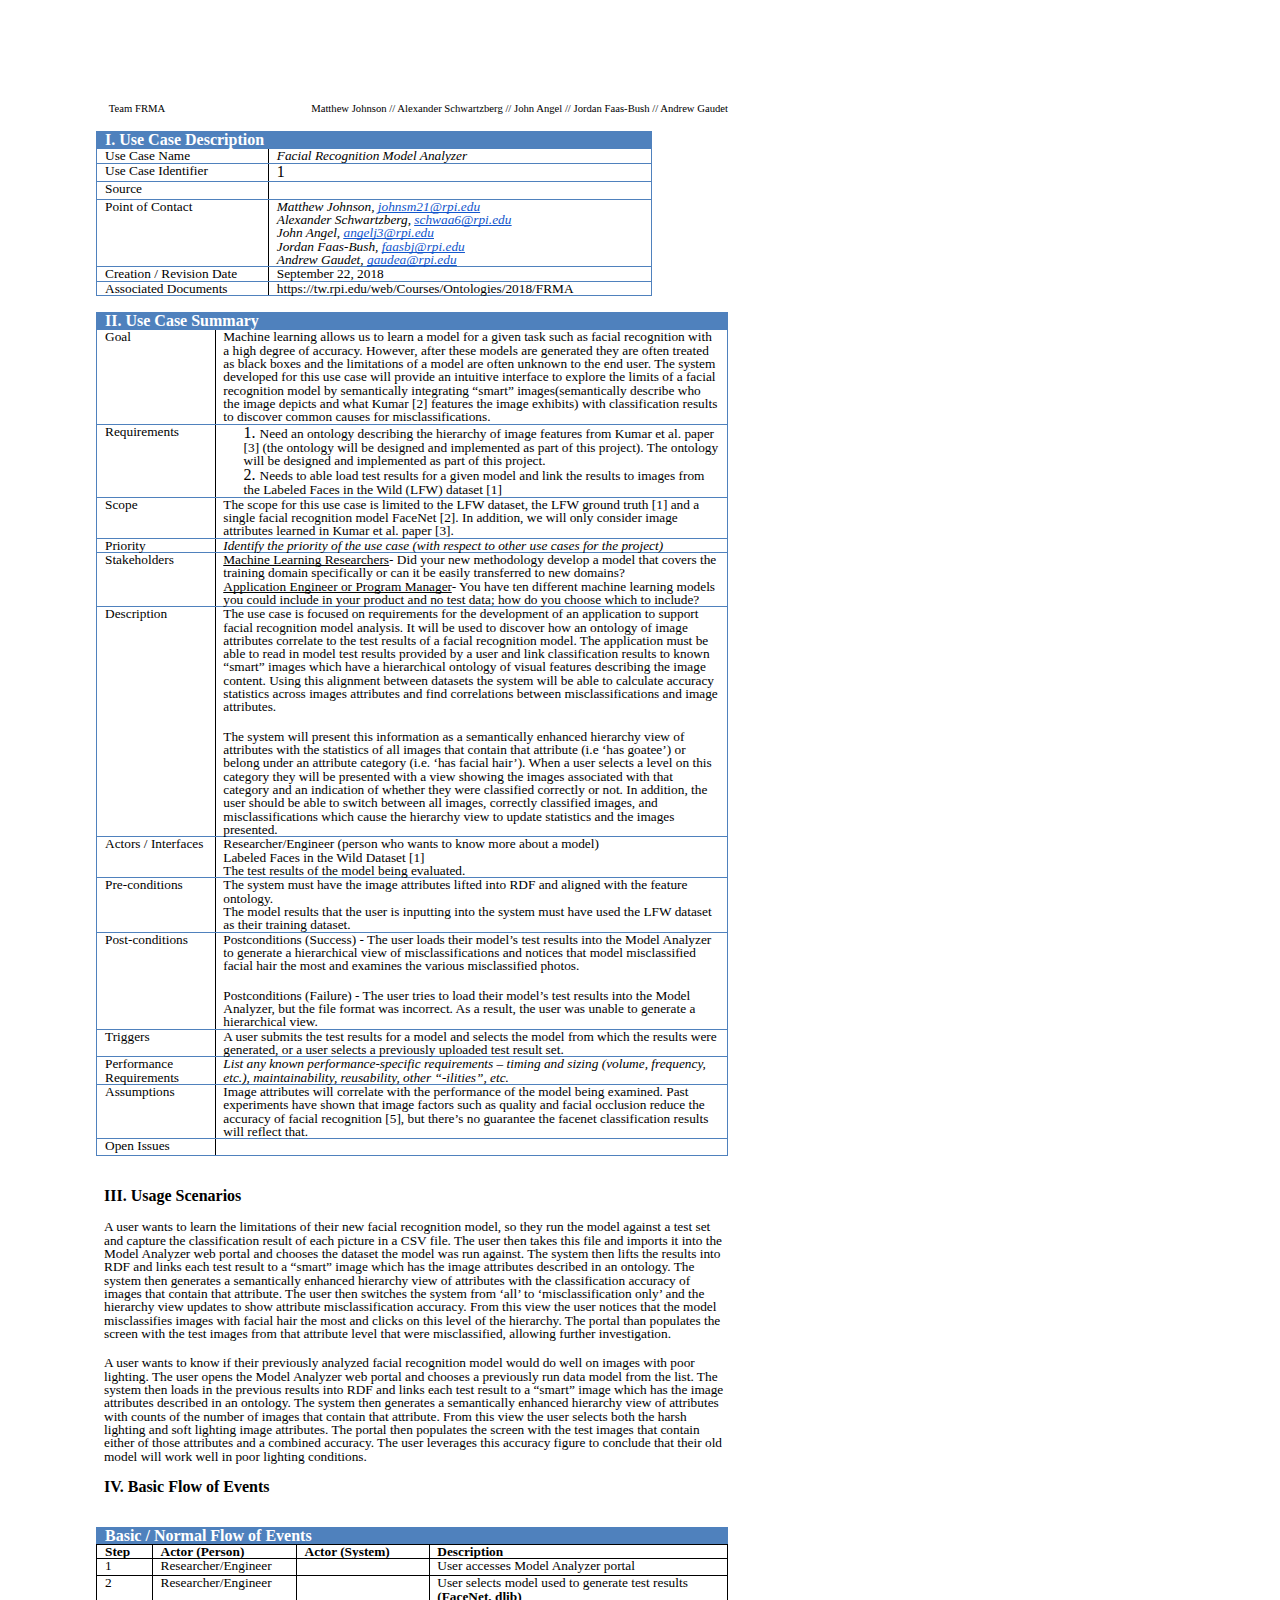
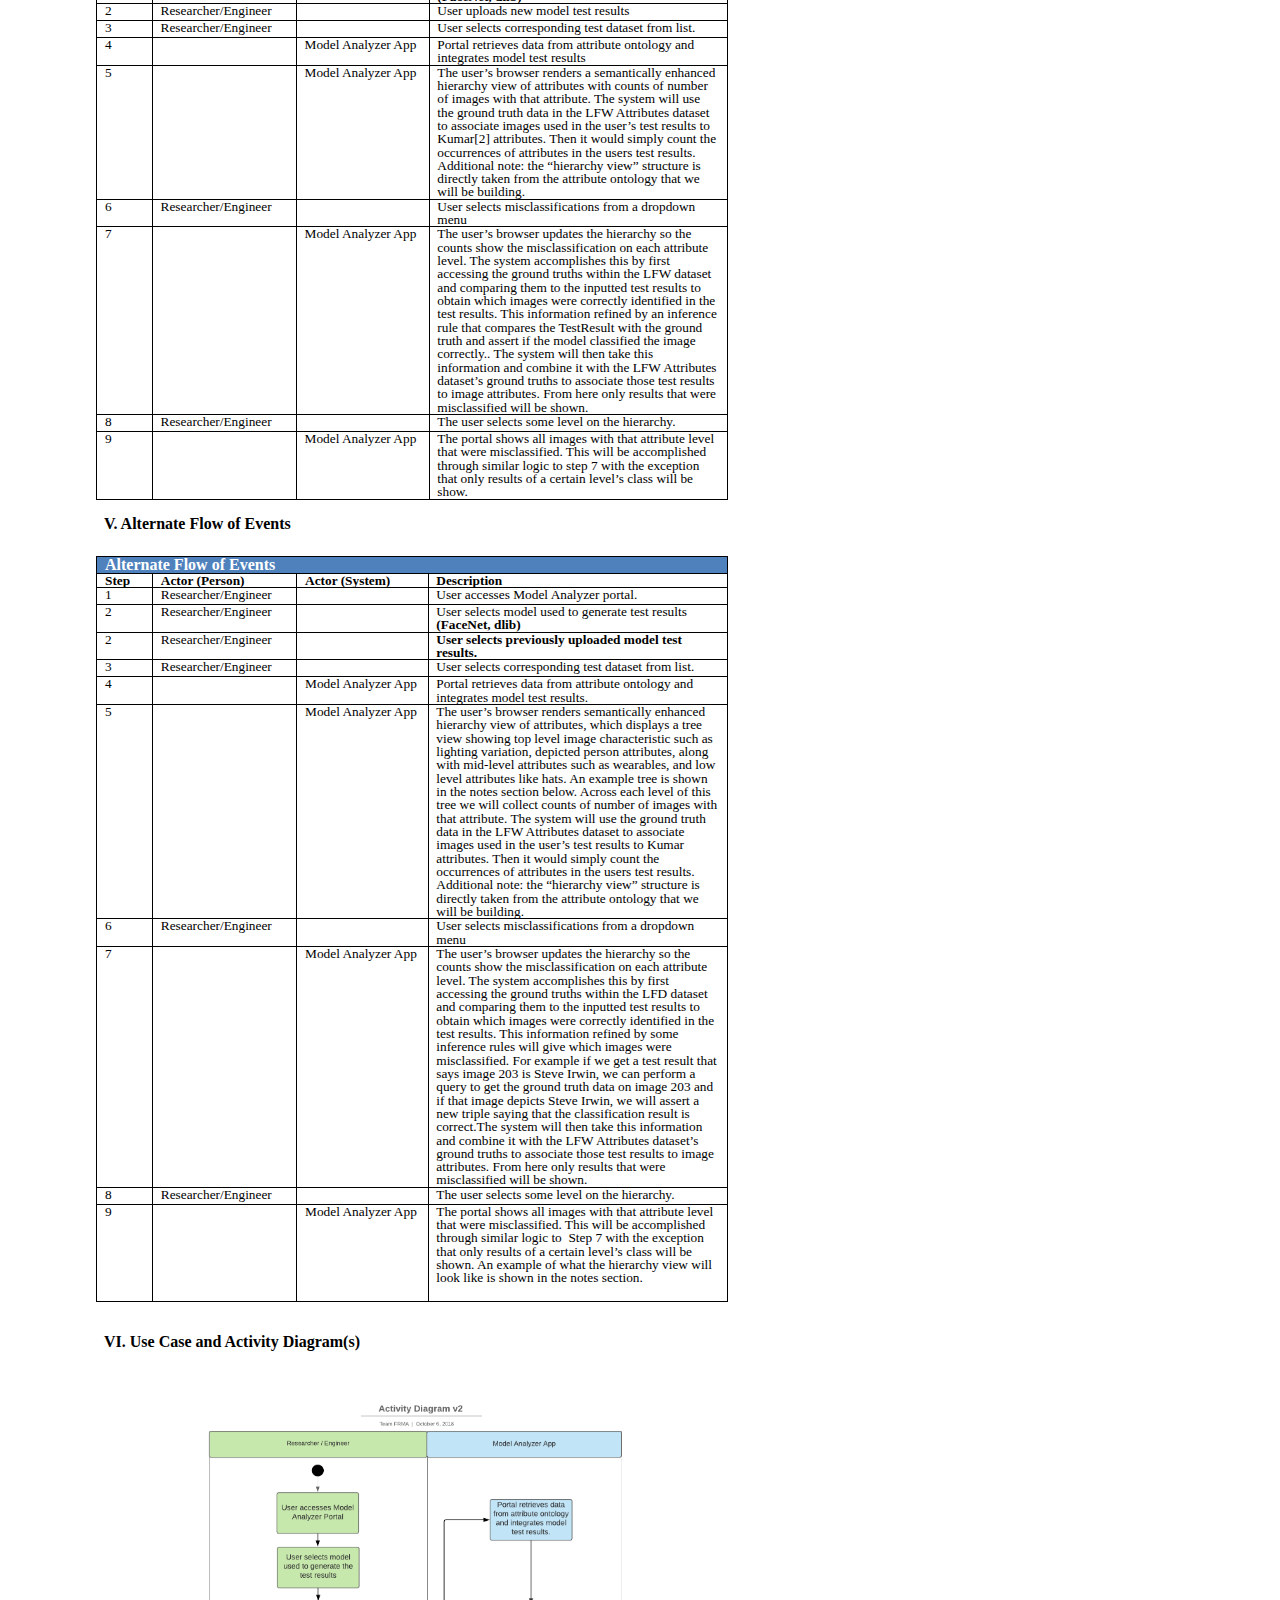
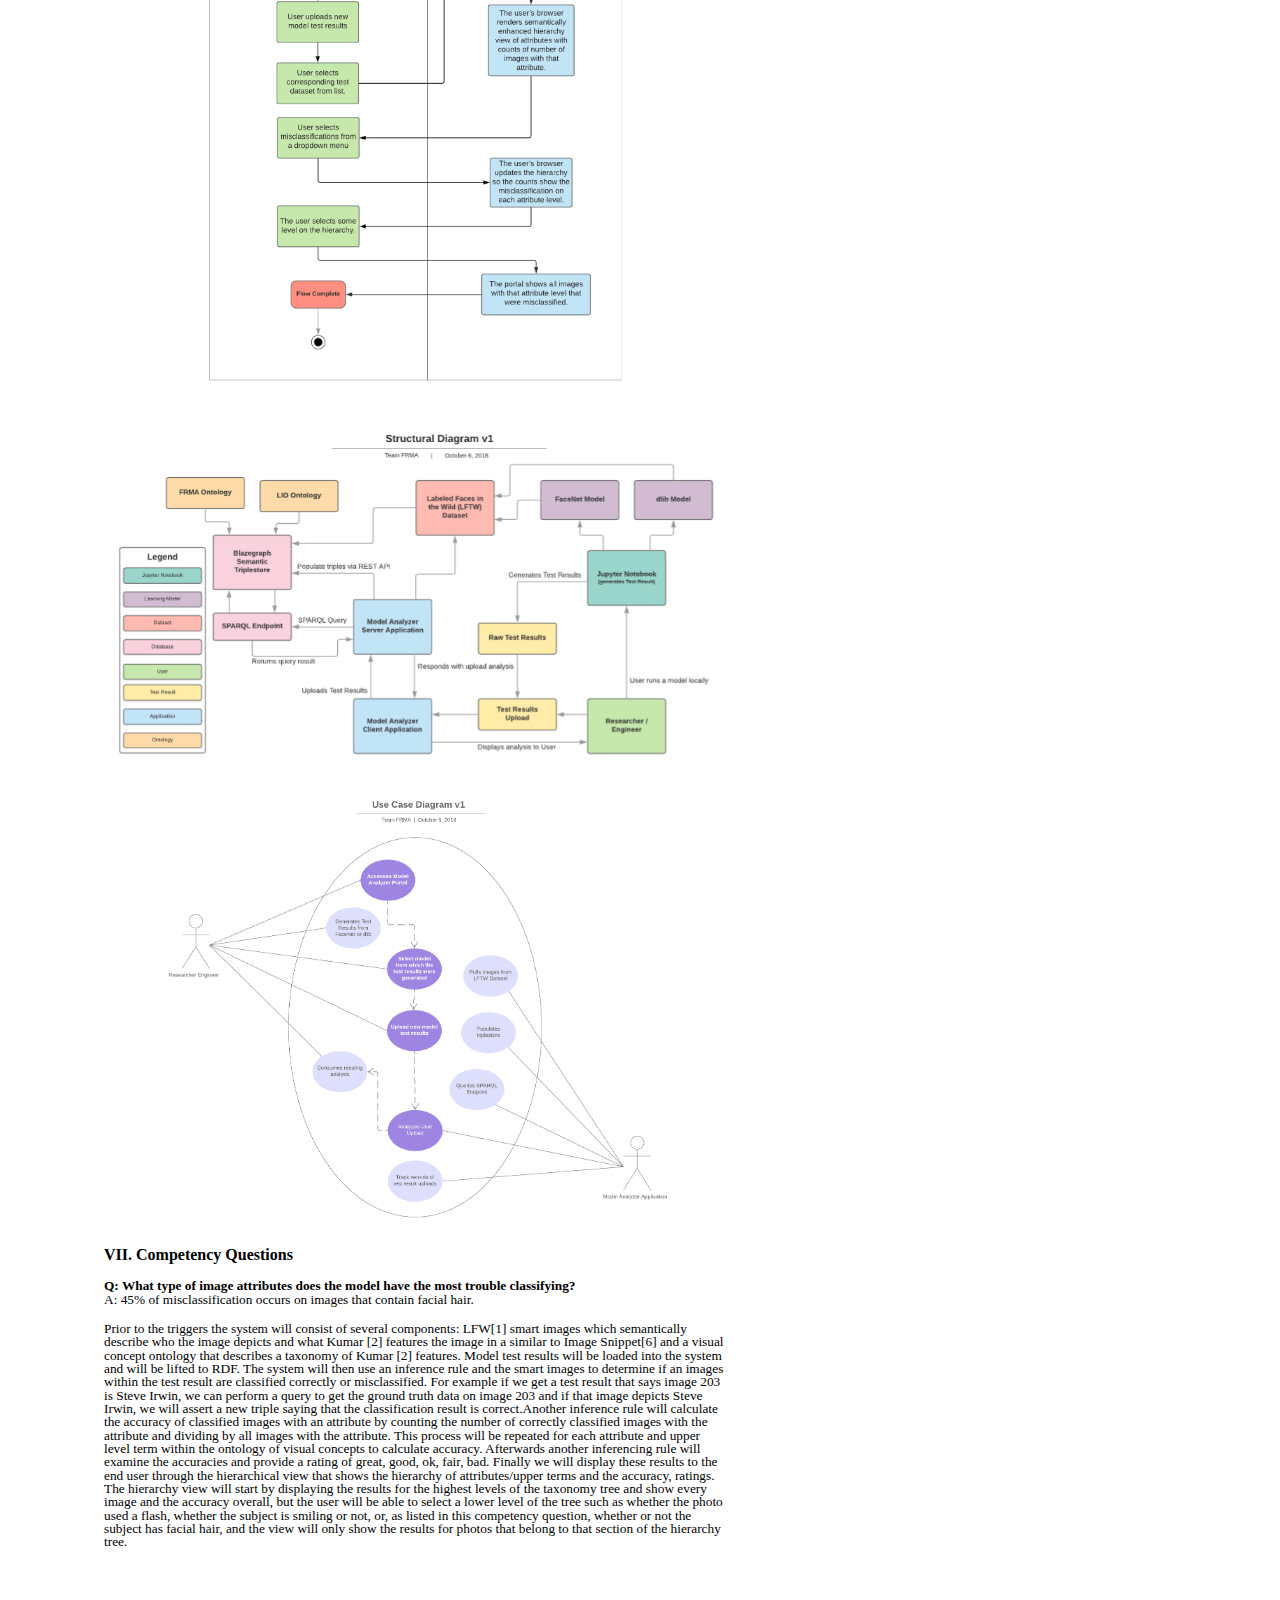
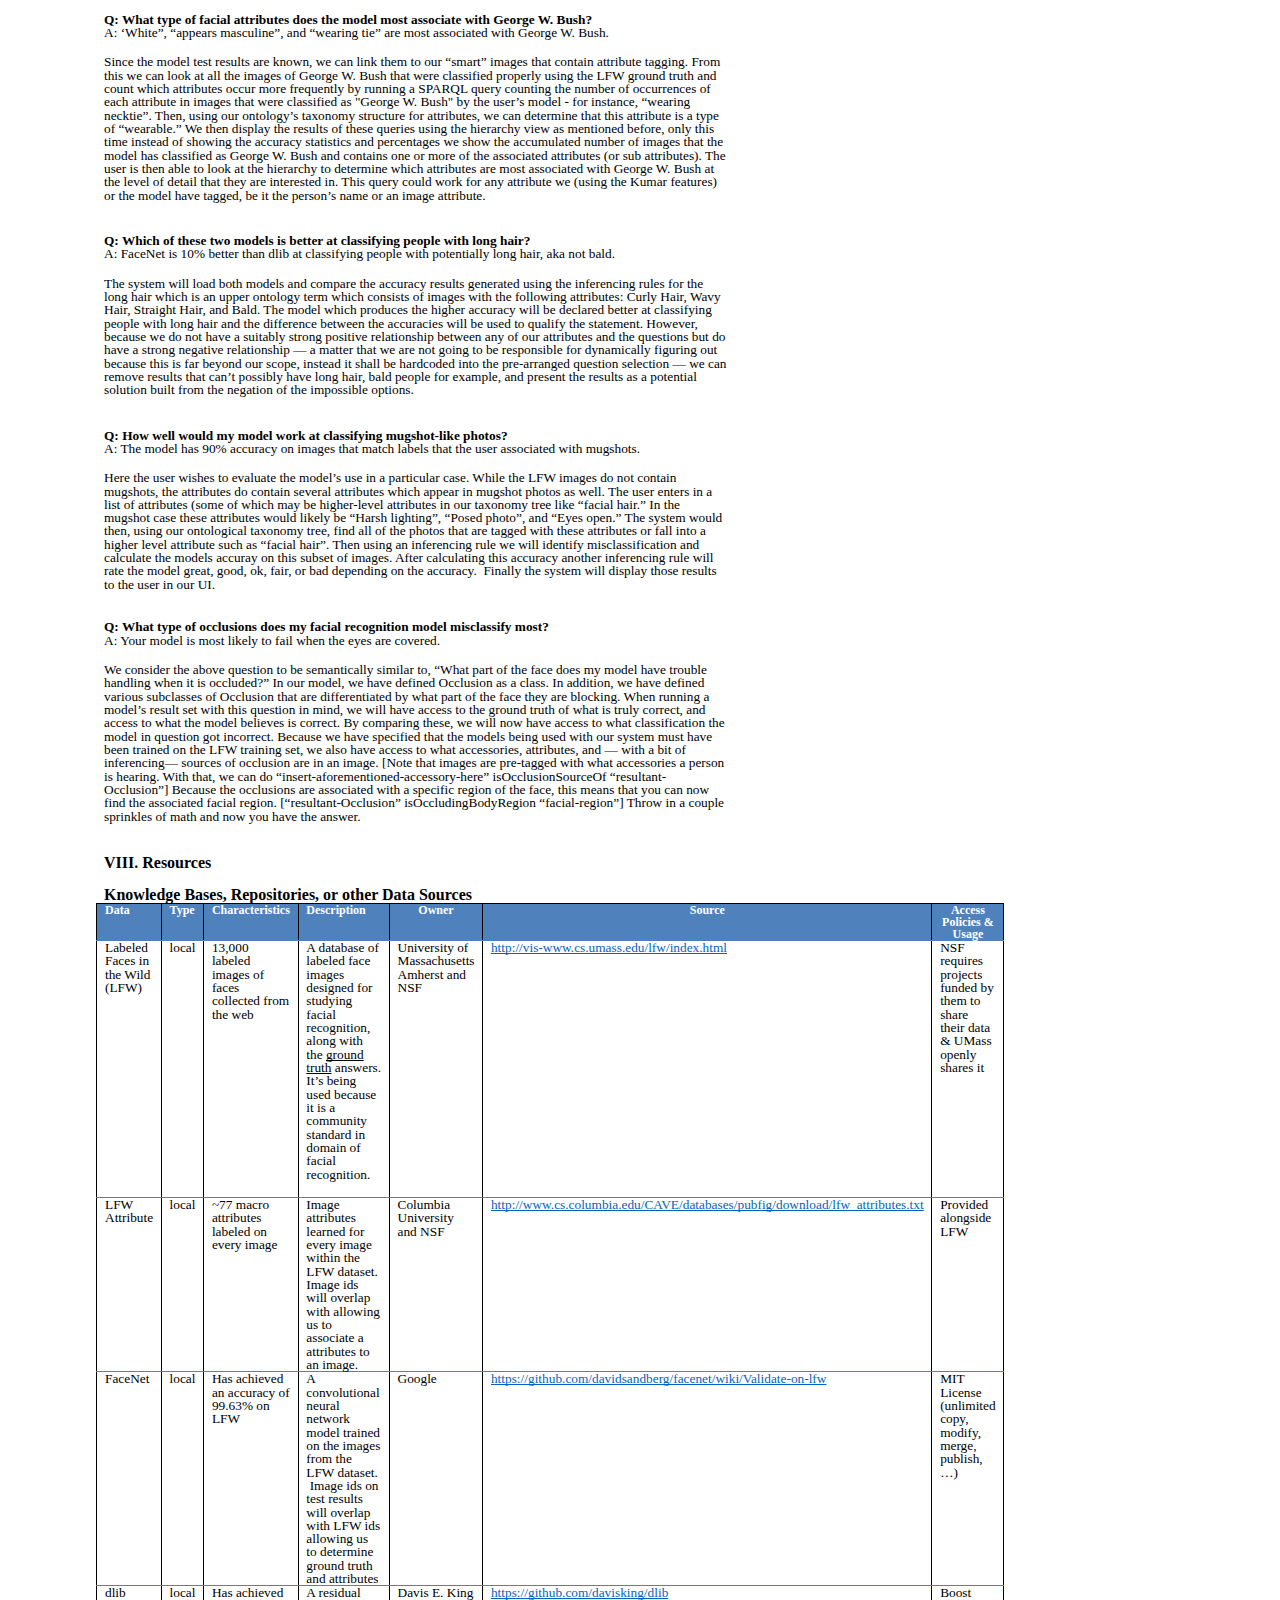
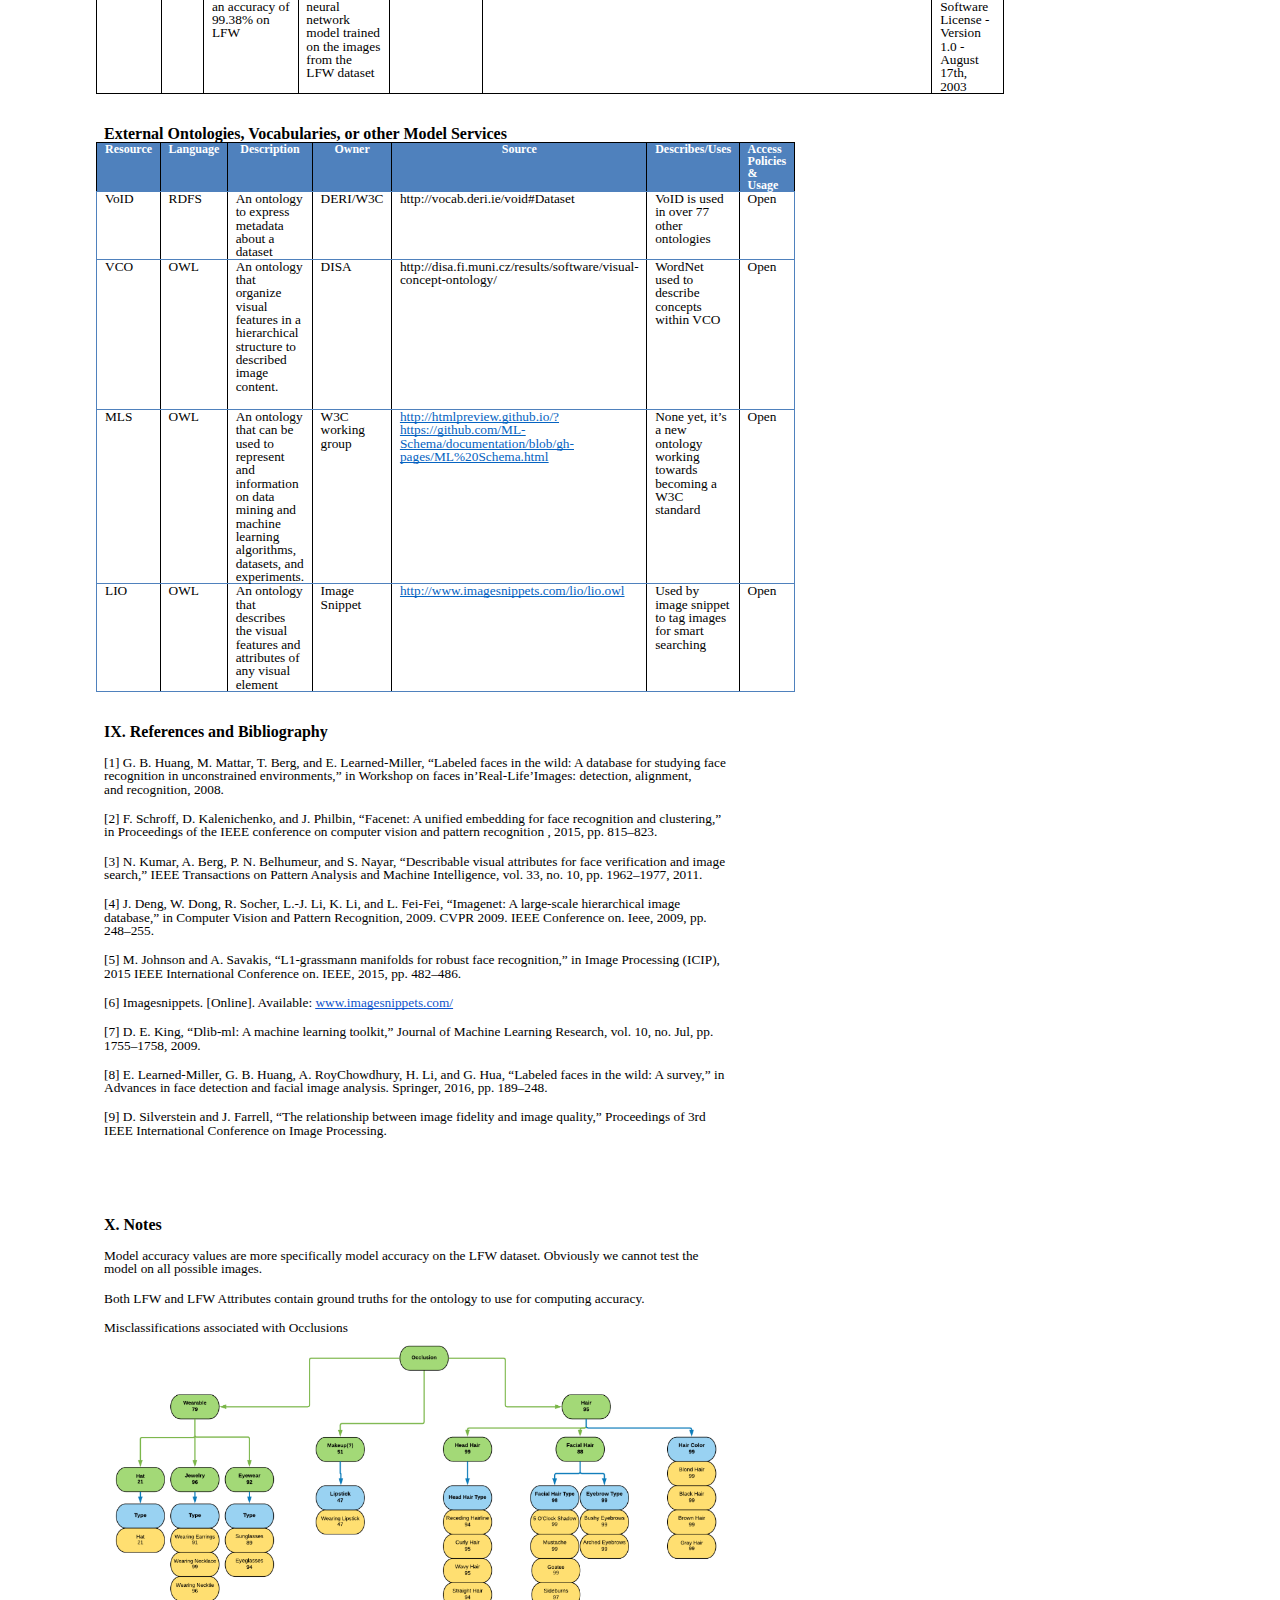
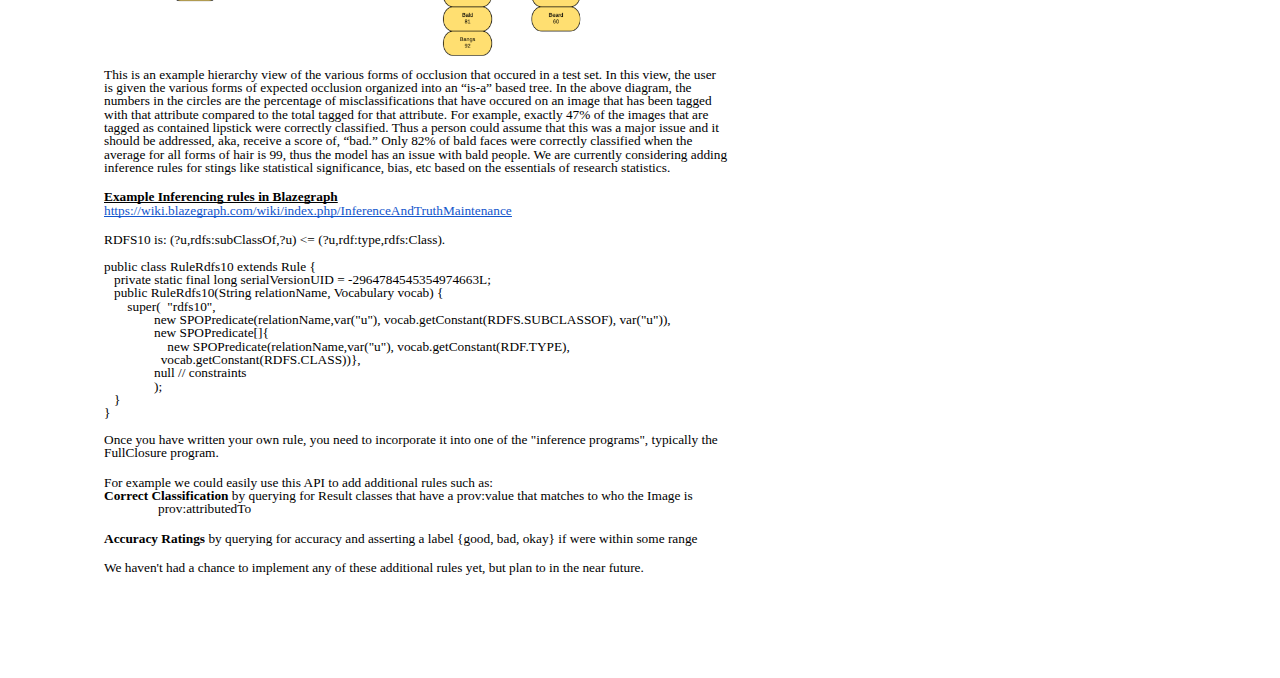
==== commit 84fb3fe5: "Updated use case, added george bush chart" ====
--- a/use_case/usecase.html
+++ b/use_case/usecase.html
@@ -1 +1 @@
-<html><head><meta content="text/html; charset=UTF-8" http-equiv="content-type"><style type="text/css">@import url('https://themes.googleusercontent.com/fonts/css?kit=7ebMze0MJP7bZu91CQ7uEApNHmxKgM3Y09dQPiEfh2Y');ol.lst-kix_list_1-3{list-style-type:none}ol.lst-kix_list_1-4{list-style-type:none}ol.lst-kix_list_1-5{list-style-type:none}ol.lst-kix_list_1-6{list-style-type:none}ol.lst-kix_list_1-0{list-style-type:none}.lst-kix_list_1-4>li{counter-increment:lst-ctn-kix_list_1-4}ol.lst-kix_list_1-1{list-style-type:none}ol.lst-kix_list_1-2{list-style-type:none}ol.lst-kix_list_1-6.start{counter-reset:lst-ctn-kix_list_1-6 0}.lst-kix_list_1-1>li{counter-increment:lst-ctn-kix_list_1-1}ol.lst-kix_list_1-3.start{counter-reset:lst-ctn-kix_list_1-3 0}ol.lst-kix_list_1-2.start{counter-reset:lst-ctn-kix_list_1-2 0}ol.lst-kix_list_1-8.start{counter-reset:lst-ctn-kix_list_1-8 0}.lst-kix_list_1-0>li:before{content:"" counter(lst-ctn-kix_list_1-0,decimal) ". "}ol.lst-kix_list_1-5.start{counter-reset:lst-ctn-kix_list_1-5 0}ol.lst-kix_list_1-7{list-style-type:none}.lst-kix_list_1-1>li:before{content:"" counter(lst-ctn-kix_list_1-1,lower-latin) ". "}.lst-kix_list_1-2>li:before{content:"" counter(lst-ctn-kix_list_1-2,lower-roman) ". "}.lst-kix_list_1-7>li{counter-increment:lst-ctn-kix_list_1-7}ol.lst-kix_list_1-8{list-style-type:none}.lst-kix_list_1-3>li:before{content:"" counter(lst-ctn-kix_list_1-3,decimal) ". "}.lst-kix_list_1-4>li:before{content:"" counter(lst-ctn-kix_list_1-4,lower-latin) ". "}ol.lst-kix_list_1-0.start{counter-reset:lst-ctn-kix_list_1-0 0}.lst-kix_list_1-0>li{counter-increment:lst-ctn-kix_list_1-0}.lst-kix_list_1-6>li{counter-increment:lst-ctn-kix_list_1-6}.lst-kix_list_1-7>li:before{content:"" counter(lst-ctn-kix_list_1-7,lower-latin) ". "}.lst-kix_list_1-3>li{counter-increment:lst-ctn-kix_list_1-3}.lst-kix_list_1-5>li:before{content:"" counter(lst-ctn-kix_list_1-5,lower-roman) ". "}.lst-kix_list_1-6>li:before{content:"" counter(lst-ctn-kix_list_1-6,decimal) ". "}ol.lst-kix_list_1-7.start{counter-reset:lst-ctn-kix_list_1-7 0}.lst-kix_list_1-2>li{counter-increment:lst-ctn-kix_list_1-2}.lst-kix_list_1-5>li{counter-increment:lst-ctn-kix_list_1-5}.lst-kix_list_1-8>li{counter-increment:lst-ctn-kix_list_1-8}ol.lst-kix_list_1-4.start{counter-reset:lst-ctn-kix_list_1-4 0}.lst-kix_list_1-8>li:before{content:"" counter(lst-ctn-kix_list_1-8,lower-roman) ". "}ol.lst-kix_list_1-1.start{counter-reset:lst-ctn-kix_list_1-1 0}ol{margin:0;padding:0}table td,table th{padding:0}.c13{border-right-style:solid;padding:0pt 5.8pt 0pt 5.8pt;border-bottom-color:#4f81bd;border-top-width:1pt;border-right-width:1pt;border-left-color:#000000;vertical-align:top;border-right-color:#000000;border-left-width:1pt;border-top-style:solid;background-color:#4f81bd;border-left-style:solid;border-bottom-width:1pt;width:141pt;border-top-color:#000000;border-bottom-style:solid}.c1{border-right-style:solid;padding:0pt 5.8pt 0pt 5.8pt;border-bottom-color:#000000;border-top-width:1pt;border-right-width:1pt;border-left-color:#4f81bd;vertical-align:top;border-right-color:#4f81bd;border-left-width:1pt;border-top-style:solid;background-color:#4f81bd;border-left-style:solid;border-bottom-width:1pt;width:467.6pt;border-top-color:#4f81bd;border-bottom-style:solid}.c45{border-right-style:solid;padding:0pt 5.8pt 0pt 5.8pt;border-bottom-color:#4f81bd;border-top-width:1pt;border-right-width:1pt;border-left-color:#4f81bd;vertical-align:top;border-right-color:#000000;border-left-width:1pt;border-top-style:solid;background-color:#4f81bd;border-left-style:solid;border-bottom-width:1pt;width:274.6pt;border-top-color:#4f81bd;border-bottom-style:solid}.c43{border-right-style:solid;padding:0pt 5.8pt 0pt 5.8pt;border-bottom-color:#4f81bd;border-top-width:1pt;border-right-width:1pt;border-left-color:#4f81bd;vertical-align:top;border-right-color:#4f81bd;border-left-width:1pt;border-top-style:solid;background-color:#4f81bd;border-left-style:solid;border-bottom-width:1pt;width:391.1pt;border-top-color:#4f81bd;border-bottom-style:solid}.c47{border-right-style:solid;padding:0pt 5.8pt 0pt 5.8pt;border-bottom-color:#4f81bd;border-top-width:1pt;border-right-width:1pt;border-left-color:#4f81bd;vertical-align:top;border-right-color:#4f81bd;border-left-width:1pt;border-top-style:solid;background-color:#4f81bd;border-left-style:solid;border-bottom-width:1pt;width:467.1pt;border-top-color:#4f81bd;border-bottom-style:solid}.c25{border-right-style:solid;padding:0pt 5.8pt 0pt 5.8pt;border-bottom-color:#4f81bd;border-top-width:1pt;border-right-width:1pt;border-left-color:#000000;vertical-align:top;border-right-color:#000000;border-left-width:1pt;border-top-style:solid;background-color:#4f81bd;border-left-style:solid;border-bottom-width:1pt;width:48.5pt;border-top-color:#000000;border-bottom-style:solid}.c35{border-right-style:solid;padding:0pt 5.8pt 0pt 5.8pt;border-bottom-color:#4f81bd;border-top-width:1pt;border-right-width:1pt;border-left-color:#000000;vertical-align:top;border-right-color:#000000;border-left-width:1pt;border-top-style:solid;border-left-style:solid;border-bottom-width:1pt;width:72pt;border-top-color:#4f81bd;border-bottom-style:solid}.c72{border-right-style:solid;padding:0pt 5.8pt 0pt 5.8pt;border-bottom-color:#4f81bd;border-top-width:1pt;border-right-width:1pt;border-left-color:#000000;vertical-align:top;border-right-color:#000000;border-left-width:1pt;border-top-style:solid;border-left-style:solid;border-bottom-width:1pt;width:79.5pt;border-top-color:#000000;border-bottom-style:solid}.c93{border-right-style:solid;padding:0pt 5.8pt 0pt 5.8pt;border-bottom-color:#4f81bd;border-top-width:1pt;border-right-width:1pt;border-left-color:#000000;vertical-align:top;border-right-color:#000000;border-left-width:1pt;border-top-style:solid;border-left-style:solid;border-bottom-width:1pt;width:121.5pt;border-top-color:#000000;border-bottom-style:solid}.c84{border-right-style:solid;padding:0pt 5.8pt 0pt 5.8pt;border-bottom-color:#4f81bd;border-top-width:1pt;border-right-width:1pt;border-left-color:#000000;vertical-align:top;border-right-color:#000000;border-left-width:1pt;border-top-style:solid;border-left-style:solid;border-bottom-width:1pt;width:45pt;border-top-color:#4f81bd;border-bottom-style:solid}.c100{border-right-style:solid;padding:0pt 5.8pt 0pt 5.8pt;border-bottom-color:#4f81bd;border-top-width:1pt;border-right-width:1pt;border-left-color:#000000;vertical-align:top;border-right-color:#000000;border-left-width:1pt;border-top-style:solid;border-left-style:solid;border-bottom-width:1pt;width:45pt;border-top-color:#000000;border-bottom-style:solid}.c19{border-right-style:solid;padding:0pt 5.8pt 0pt 5.8pt;border-bottom-color:#4f81bd;border-top-width:1pt;border-right-width:1pt;border-left-color:#000000;vertical-align:top;border-right-color:#000000;border-left-width:1pt;border-top-style:solid;border-left-style:solid;border-bottom-width:1pt;width:92.5pt;border-top-color:#4f81bd;border-bottom-style:solid}.c97{border-right-style:solid;padding:0pt 5.8pt 0pt 5.8pt;border-bottom-color:#000000;border-top-width:1pt;border-right-width:1pt;border-left-color:#4f81bd;vertical-align:top;border-right-color:#4f81bd;border-left-width:1pt;border-top-style:solid;border-left-style:solid;border-bottom-width:1pt;width:240.3pt;border-top-color:#4f81bd;border-bottom-style:solid}.c11{border-right-style:solid;padding:0pt 5.8pt 0pt 5.8pt;border-bottom-color:#4f81bd;border-top-width:1pt;border-right-width:1pt;border-left-color:#000000;vertical-align:top;border-right-color:#4f81bd;border-left-width:1pt;border-top-style:solid;border-left-style:solid;border-bottom-width:1pt;width:389.4pt;border-top-color:#4f81bd;border-bottom-style:solid}.c77{border-right-style:solid;padding:0pt 5.8pt 0pt 5.8pt;border-bottom-color:#4f81bd;border-top-width:1pt;border-right-width:1pt;border-left-color:#000000;vertical-align:top;border-right-color:#000000;border-left-width:1pt;border-top-style:solid;border-left-style:solid;border-bottom-width:1pt;width:58.5pt;border-top-color:#000000;border-bottom-style:solid}.c61{border-right-style:solid;padding:0pt 5.8pt 0pt 5.8pt;border-bottom-color:#4f81bd;border-top-width:1pt;border-right-width:1pt;border-left-color:#000000;vertical-align:top;border-right-color:#000000;border-left-width:1pt;border-top-style:solid;border-left-style:solid;border-bottom-width:1pt;width:67.5pt;border-top-color:#4f81bd;border-bottom-style:solid}.c91{border-right-style:solid;padding:0pt 5.8pt 0pt 5.8pt;border-bottom-color:#4f81bd;border-top-width:1pt;border-right-width:1pt;border-left-color:#000000;vertical-align:top;border-right-color:#000000;border-left-width:1pt;border-top-style:solid;border-left-style:solid;border-bottom-width:1pt;width:78.3pt;border-top-color:#000000;border-bottom-style:solid}.c74{border-right-style:solid;padding:0pt 5.8pt 0pt 5.8pt;border-bottom-color:#4f81bd;border-top-width:1pt;border-right-width:1pt;border-left-color:#000000;vertical-align:top;border-right-color:#000000;border-left-width:1pt;border-top-style:solid;border-left-style:solid;border-bottom-width:1pt;width:54.2pt;border-top-color:#000000;border-bottom-style:solid}.c104{border-right-style:solid;padding:0pt 5.8pt 0pt 5.8pt;border-bottom-color:#000000;border-top-width:1pt;border-right-width:1pt;border-left-color:#000000;vertical-align:top;border-right-color:#000000;border-left-width:1pt;border-top-style:solid;border-left-style:solid;border-bottom-width:1pt;width:67.5pt;border-top-color:#4f81bd;border-bottom-style:solid}.c68{border-right-style:solid;padding:0pt 5.8pt 0pt 5.8pt;border-bottom-color:#4f81bd;border-top-width:1pt;border-right-width:1pt;border-left-color:#000000;vertical-align:top;border-right-color:#000000;border-left-width:1pt;border-top-style:solid;border-left-style:solid;border-bottom-width:1pt;width:79.5pt;border-top-color:#4f81bd;border-bottom-style:solid}.c2{border-right-style:solid;padding:0pt 5.8pt 0pt 5.8pt;border-bottom-color:#4f81bd;border-top-width:1pt;border-right-width:1pt;border-left-color:#000000;vertical-align:top;border-right-color:#000000;border-left-width:1pt;border-top-style:solid;border-left-style:solid;border-bottom-width:1pt;width:141pt;border-top-color:#4f81bd;border-bottom-style:solid}.c32{border-right-style:solid;padding:0pt 5.8pt 0pt 5.8pt;border-bottom-color:#4f81bd;border-top-width:1pt;border-right-width:1pt;border-left-color:#000000;vertical-align:top;border-right-color:#000000;border-left-width:1pt;border-top-style:solid;border-left-style:solid;border-bottom-width:1pt;width:32.2pt;border-top-color:#4f81bd;border-bottom-style:solid}.c22{border-right-style:solid;padding:0pt 5.8pt 0pt 5.8pt;border-bottom-color:#4f81bd;border-top-width:1pt;border-right-width:1pt;border-left-color:#000000;vertical-align:top;border-right-color:#4f81bd;border-left-width:1pt;border-top-style:solid;border-left-style:solid;border-bottom-width:1pt;width:274.6pt;border-top-color:#4f81bd;border-bottom-style:solid}.c85{border-right-style:solid;padding:0pt 5.8pt 0pt 5.8pt;border-bottom-color:#4f81bd;border-top-width:1pt;border-right-width:1pt;border-left-color:#000000;vertical-align:top;border-right-color:#000000;border-left-width:1pt;border-top-style:solid;border-left-style:solid;border-bottom-width:1pt;width:53.5pt;border-top-color:#000000;border-bottom-style:solid}.c36{border-right-style:solid;padding:0pt 5.8pt 0pt 5.8pt;border-bottom-color:#000000;border-top-width:1pt;border-right-width:1pt;border-left-color:#000000;vertical-align:top;border-right-color:#000000;border-left-width:1pt;border-top-style:solid;border-left-style:solid;border-bottom-width:1pt;width:95.2pt;border-top-color:#000000;border-bottom-style:solid}.c89{border-right-style:solid;padding:0pt 5.8pt 0pt 5.8pt;border-bottom-color:#4f81bd;border-top-width:1pt;border-right-width:1pt;border-left-color:#000000;vertical-align:top;border-right-color:#000000;border-left-width:1pt;border-top-style:solid;border-left-style:solid;border-bottom-width:1pt;width:44.8pt;border-top-color:#000000;border-bottom-style:solid}.c62{border-right-style:solid;padding:0pt 5.8pt 0pt 5.8pt;border-bottom-color:#4f81bd;border-top-width:1pt;border-right-width:1pt;border-left-color:#000000;vertical-align:top;border-right-color:#000000;border-left-width:1pt;border-top-style:solid;border-left-style:solid;border-bottom-width:1pt;width:32.2pt;border-top-color:#000000;border-bottom-style:solid}.c39{border-right-style:solid;padding:0pt 5.8pt 0pt 5.8pt;border-bottom-color:#4f81bd;border-top-width:1pt;border-right-width:1pt;border-left-color:#4f81bd;vertical-align:top;border-right-color:#000000;border-left-width:1pt;border-top-style:solid;border-left-style:solid;border-bottom-width:1pt;width:116.5pt;border-top-color:#4f81bd;border-bottom-style:solid}.c53{border-right-style:solid;padding:0pt 5.8pt 0pt 5.8pt;border-bottom-color:#000000;border-top-width:1pt;border-right-width:1pt;border-left-color:#000000;vertical-align:top;border-right-color:#000000;border-left-width:1pt;border-top-style:solid;border-left-style:solid;border-bottom-width:1pt;width:141pt;border-top-color:#4f81bd;border-bottom-style:solid}.c20{border-right-style:solid;padding:0pt 5.8pt 0pt 5.8pt;border-bottom-color:#4f81bd;border-top-width:1pt;border-right-width:1pt;border-left-color:#000000;vertical-align:top;border-right-color:#000000;border-left-width:1pt;border-top-style:solid;border-left-style:solid;border-bottom-width:1pt;width:58.5pt;border-top-color:#4f81bd;border-bottom-style:solid}.c59{border-right-style:solid;padding:0pt 5.8pt 0pt 5.8pt;border-bottom-color:#000000;border-top-width:1pt;border-right-width:1pt;border-left-color:#000000;vertical-align:top;border-right-color:#000000;border-left-width:1pt;border-top-style:solid;border-left-style:solid;border-bottom-width:1pt;width:240.3pt;border-top-color:#000000;border-bottom-style:solid}.c69{border-right-style:solid;padding:0pt 5.8pt 0pt 5.8pt;border-bottom-color:#000000;border-top-width:1pt;border-right-width:1pt;border-left-color:#000000;vertical-align:top;border-right-color:#000000;border-left-width:1pt;border-top-style:solid;border-left-style:solid;border-bottom-width:1pt;width:78.3pt;border-top-color:#4f81bd;border-bottom-style:solid}.c28{border-right-style:solid;padding:0pt 5.8pt 0pt 5.8pt;border-bottom-color:#4f81bd;border-top-width:1pt;border-right-width:1pt;border-left-color:#000000;vertical-align:top;border-right-color:#000000;border-left-width:1pt;border-top-style:solid;border-left-style:solid;border-bottom-width:1pt;width:48.5pt;border-top-color:#4f81bd;border-bottom-style:solid}.c80{border-right-style:solid;padding:0pt 5.8pt 0pt 5.8pt;border-bottom-color:#000000;border-top-width:1pt;border-right-width:1pt;border-left-color:#000000;vertical-align:top;border-right-color:#000000;border-left-width:1pt;border-top-style:solid;border-left-style:solid;border-bottom-width:1pt;width:463.5pt;border-top-color:#000000;border-bottom-style:solid}.c7{border-right-style:solid;padding:0pt 5.8pt 0pt 5.8pt;border-bottom-color:#000000;border-top-width:1pt;border-right-width:1pt;border-left-color:#000000;vertical-align:top;border-right-color:#000000;border-left-width:1pt;border-top-style:solid;border-left-style:solid;border-bottom-width:1pt;width:97.5pt;border-top-color:#000000;border-bottom-style:solid}.c71{border-right-style:solid;padding:0pt 5.8pt 0pt 5.8pt;border-bottom-color:#000000;border-top-width:1pt;border-right-width:1pt;border-left-color:#000000;vertical-align:top;border-right-color:#000000;border-left-width:1pt;border-top-style:solid;border-left-style:solid;border-bottom-width:1pt;width:72pt;border-top-color:#4f81bd;border-bottom-style:solid}.c98{border-right-style:solid;padding:0pt 5.8pt 0pt 5.8pt;border-bottom-color:#000000;border-top-width:1pt;border-right-width:1pt;border-left-color:#000000;vertical-align:top;border-right-color:#000000;border-left-width:1pt;border-top-style:solid;border-left-style:solid;border-bottom-width:1pt;width:79.5pt;border-top-color:#4f81bd;border-bottom-style:solid}.c96{border-right-style:solid;padding:0pt 5.8pt 0pt 5.8pt;border-bottom-color:#4f81bd;border-top-width:1pt;border-right-width:1pt;border-left-color:#4f81bd;vertical-align:top;border-right-color:#000000;border-left-width:1pt;border-top-style:solid;border-left-style:solid;border-bottom-width:1pt;width:389.4pt;border-top-color:#4f81bd;border-bottom-style:solid}.c14{border-right-style:solid;padding:0pt 5.8pt 0pt 5.8pt;border-bottom-color:#000000;border-top-width:1pt;border-right-width:1pt;border-left-color:#000000;vertical-align:top;border-right-color:#000000;border-left-width:1pt;border-top-style:solid;border-left-style:solid;border-bottom-width:1pt;width:98.2pt;border-top-color:#000000;border-bottom-style:solid}.c57{border-right-style:solid;padding:0pt 5.8pt 0pt 5.8pt;border-bottom-color:#000000;border-top-width:1pt;border-right-width:1pt;border-left-color:#4f81bd;vertical-align:top;border-right-color:#4f81bd;border-left-width:1pt;border-top-style:solid;border-left-style:solid;border-bottom-width:1pt;width:98.2pt;border-top-color:#4f81bd;border-bottom-style:solid}.c88{border-right-style:solid;padding:0pt 5.8pt 0pt 5.8pt;border-bottom-color:#000000;border-top-width:1pt;border-right-width:1pt;border-left-color:#4f81bd;vertical-align:top;border-right-color:#4f81bd;border-left-width:1pt;border-top-style:solid;border-left-style:solid;border-bottom-width:1pt;width:97.5pt;border-top-color:#4f81bd;border-bottom-style:solid}.c75{border-right-style:solid;padding:0pt 5.8pt 0pt 5.8pt;border-bottom-color:#000000;border-top-width:1pt;border-right-width:1pt;border-left-color:#000000;vertical-align:top;border-right-color:#000000;border-left-width:1pt;border-top-style:solid;border-left-style:solid;border-bottom-width:1pt;width:32.2pt;border-top-color:#4f81bd;border-bottom-style:solid}.c94{border-right-style:solid;padding:0pt 5.8pt 0pt 5.8pt;border-bottom-color:#4f81bd;border-top-width:1pt;border-right-width:1pt;border-left-color:#000000;vertical-align:top;border-right-color:#000000;border-left-width:1pt;border-top-style:solid;border-left-style:solid;border-bottom-width:1pt;width:92.5pt;border-top-color:#000000;border-bottom-style:solid}.c102{border-right-style:solid;padding:0pt 5.8pt 0pt 5.8pt;border-bottom-color:#4f81bd;border-top-width:1pt;border-right-width:1pt;border-left-color:#000000;vertical-align:top;border-right-color:#000000;border-left-width:1pt;border-top-style:solid;border-left-style:solid;border-bottom-width:1pt;width:72pt;border-top-color:#000000;border-bottom-style:solid}.c29{border-right-style:solid;padding:0pt 5.8pt 0pt 5.8pt;border-bottom-color:#4f81bd;border-top-width:1pt;border-right-width:1pt;border-left-color:#000000;vertical-align:top;border-right-color:#4f81bd;border-left-width:1pt;border-top-style:solid;border-left-style:solid;border-bottom-width:1pt;width:44.8pt;border-top-color:#4f81bd;border-bottom-style:solid}.c60{border-right-style:solid;padding:0pt 5.8pt 0pt 5.8pt;border-bottom-color:#4f81bd;border-top-width:1pt;border-right-width:1pt;border-left-color:#000000;vertical-align:top;border-right-color:#000000;border-left-width:1pt;border-top-style:solid;border-left-style:solid;border-bottom-width:1pt;width:121.5pt;border-top-color:#4f81bd;border-bottom-style:solid}.c66{border-right-style:solid;padding:0pt 5.8pt 0pt 5.8pt;border-bottom-color:#4f81bd;border-top-width:1pt;border-right-width:1pt;border-left-color:#000000;vertical-align:top;border-right-color:#000000;border-left-width:1pt;border-top-style:solid;border-left-style:solid;border-bottom-width:1pt;width:67.5pt;border-top-color:#000000;border-bottom-style:solid}.c30{border-right-style:solid;padding:0pt 5.8pt 0pt 5.8pt;border-bottom-color:#4f81bd;border-top-width:1pt;border-right-width:1pt;border-left-color:#4f81bd;vertical-align:top;border-right-color:#000000;border-left-width:1pt;border-top-style:solid;border-left-style:solid;border-bottom-width:1pt;width:54.2pt;border-top-color:#4f81bd;border-bottom-style:solid}.c9{border-right-style:solid;padding:0pt 5.8pt 0pt 5.8pt;border-bottom-color:#4f81bd;border-top-width:1pt;border-right-width:1pt;border-left-color:#4f81bd;vertical-align:top;border-right-color:#000000;border-left-width:1pt;border-top-style:solid;border-left-style:solid;border-bottom-width:1pt;width:77.7pt;border-top-color:#4f81bd;border-bottom-style:solid}.c76{border-right-style:solid;padding:0pt 5.8pt 0pt 5.8pt;border-bottom-color:#4f81bd;border-top-width:1pt;border-right-width:1pt;border-left-color:#000000;vertical-align:top;border-right-color:#000000;border-left-width:1pt;border-top-style:solid;border-left-style:solid;border-bottom-width:1pt;width:53.5pt;border-top-color:#4f81bd;border-bottom-style:solid}.c63{border-right-style:solid;padding:0pt 5.8pt 0pt 5.8pt;border-bottom-color:#4f81bd;border-top-width:1pt;border-right-width:1pt;border-left-color:#000000;vertical-align:top;border-right-color:#000000;border-left-width:1pt;border-top-style:solid;border-left-style:solid;border-bottom-width:1pt;width:78.3pt;border-top-color:#4f81bd;border-bottom-style:solid}.c18{border-right-style:solid;padding:0pt 5.8pt 0pt 5.8pt;border-bottom-color:#000000;border-top-width:1pt;border-right-width:1pt;border-left-color:#000000;vertical-align:top;border-right-color:#000000;border-left-width:1pt;border-top-style:solid;border-left-style:solid;border-bottom-width:1pt;width:31.5pt;border-top-color:#000000;border-bottom-style:solid}.c78{border-right-style:solid;padding:0pt 5.8pt 0pt 5.8pt;border-bottom-color:#000000;border-top-width:1pt;border-right-width:1pt;border-left-color:#000000;vertical-align:top;border-right-color:#000000;border-left-width:1pt;border-top-style:solid;border-left-style:solid;border-bottom-width:1pt;width:48.5pt;border-top-color:#4f81bd;border-bottom-style:solid}.c33{border-right-style:solid;padding:0pt 5.8pt 0pt 5.8pt;border-bottom-color:#000000;border-top-width:1pt;border-right-width:1pt;border-left-color:#000000;vertical-align:top;border-right-color:#000000;border-left-width:1pt;border-top-style:solid;border-left-style:solid;border-bottom-width:1pt;width:238.5pt;border-top-color:#000000;border-bottom-style:solid}.c0{color:#000000;font-weight:400;text-decoration:none;vertical-align:baseline;font-size:12pt;font-family:"Times New Roman";font-style:normal}.c15{-webkit-text-decoration-skip:none;font-weight:700;text-decoration:underline;vertical-align:baseline;text-decoration-skip-ink:none;font-family:"Times New Roman";font-style:normal}.c65{padding-top:0pt;padding-bottom:12pt;line-height:1.0;orphans:2;widows:2;text-align:center}.c55{padding-top:0pt;padding-bottom:12pt;line-height:1.0;orphans:2;widows:2;text-align:left}.c23{padding-top:0pt;padding-bottom:0pt;line-height:1.0;orphans:2;widows:2;text-align:center}.c95{padding-top:0pt;padding-bottom:0pt;line-height:1.0;orphans:2;widows:2;text-align:right}.c87{padding-top:0pt;padding-bottom:6pt;line-height:1.0;orphans:2;widows:2;text-align:left}.c3{padding-top:0pt;padding-bottom:0pt;line-height:1.0;orphans:2;widows:2;text-align:left}.c8{font-weight:400;text-decoration:none;vertical-align:baseline;font-family:"Times New Roman";font-style:normal}.c27{font-weight:700;text-decoration:none;vertical-align:baseline;font-family:"Times";font-style:normal}.c48{text-decoration:none;vertical-align:baseline;font-size:12pt;font-family:"Times New Roman";font-style:normal}.c12{font-weight:400;text-decoration:none;vertical-align:baseline;font-family:"Times";font-style:normal}.c24{font-weight:400;text-decoration:none;vertical-align:baseline;font-family:"Times New Roman";font-style:italic}.c92{color:#000000;font-weight:400;text-decoration:none;font-size:11pt;font-family:"Arial"}.c58{padding-top:0pt;padding-bottom:0pt;line-height:1.15;text-align:left}.c16{margin-left:-5.8pt;border-spacing:0;border-collapse:collapse;margin-right:auto}.c90{padding-top:0pt;padding-bottom:0pt;line-height:1.1500000000000001;text-align:left}.c34{background-color:#ffffff;max-width:468pt;padding:72pt 72pt 72pt 72pt}.c4{font-size:9pt;color:#ffffff;font-weight:700}.c52{-webkit-text-decoration-skip:none;text-decoration:underline;text-decoration-skip-ink:none}.c21{font-size:10pt;font-family:"Ubuntu";font-weight:400}.c26{color:#ff0000;font-size:10pt}.c49{margin-left:40.5pt;text-indent:-40.5pt}.c5{color:#000000;font-size:10pt}.c81{color:#000000;font-size:12pt}.c17{font-family:"Times";font-weight:400}.c86{vertical-align:baseline;font-style:normal}.c51{margin-left:15.2pt;padding-left:0pt}.c38{color:#ffffff;font-weight:700}.c83{color:#ff0000;font-size:12pt}.c79{color:#000000;font-size:8pt}.c50{color:inherit;text-decoration:inherit}.c40{color:#000000;font-weight:700}.c99{margin-left:72pt;text-indent:-72pt}.c67{padding:0;margin:0}.c70{height:11pt}.c103{height:15pt}.c101{height:27pt}.c46{font-style:italic}.c6{height:12pt}.c56{font-family:"Times"}.c54{background-color:#4f81bd}.c73{color:#1155cc}.c44{height:13pt}.c64{color:#0563c1}.c37{height:3pt}.c31{font-size:10pt}.c41{height:51pt}.c10{height:0pt}.c82{height:14pt}.c42{font-weight:700}.title{padding-top:24pt;color:#000000;font-weight:700;font-size:36pt;padding-bottom:6pt;font-family:"Times New Roman";line-height:1.0;page-break-after:avoid;orphans:2;widows:2;text-align:left}.subtitle{padding-top:18pt;color:#666666;font-size:24pt;padding-bottom:4pt;font-family:"Georgia";line-height:1.0;page-break-after:avoid;font-style:italic;orphans:2;widows:2;text-align:left}li{color:#000000;font-size:12pt;font-family:"Times New Roman"}p{margin:0;color:#000000;font-size:12pt;font-family:"Times New Roman"}h1{padding-top:24pt;color:#000000;font-weight:700;font-size:24pt;padding-bottom:6pt;font-family:"Times New Roman";line-height:1.0;page-break-after:avoid;orphans:2;widows:2;text-align:left}h2{padding-top:18pt;color:#000000;font-weight:700;font-size:18pt;padding-bottom:4pt;font-family:"Times New Roman";line-height:1.0;page-break-after:avoid;orphans:2;widows:2;text-align:left}h3{padding-top:14pt;color:#000000;font-weight:700;font-size:14pt;padding-bottom:4pt;font-family:"Times New Roman";line-height:1.0;page-break-after:avoid;orphans:2;widows:2;text-align:left}h4{padding-top:12pt;color:#000000;font-weight:700;font-size:12pt;padding-bottom:2pt;font-family:"Times New Roman";line-height:1.0;page-break-after:avoid;orphans:2;widows:2;text-align:left}h5{padding-top:11pt;color:#000000;font-weight:700;font-size:11pt;padding-bottom:2pt;font-family:"Times New Roman";line-height:1.0;page-break-after:avoid;orphans:2;widows:2;text-align:left}h6{padding-top:10pt;color:#000000;font-weight:700;font-size:10pt;padding-bottom:2pt;font-family:"Times New Roman";line-height:1.0;page-break-after:avoid;orphans:2;widows:2;text-align:left}</style></head><body class="c34"><div><p class="c95"><span class="c8 c79">Team FRMA &nbsp; &nbsp; &nbsp; &nbsp; &nbsp; &nbsp; &nbsp; &nbsp; &nbsp; &nbsp; &nbsp; &nbsp; &nbsp; &nbsp; &nbsp; &nbsp; &nbsp; &nbsp; &nbsp; &nbsp; &nbsp; &nbsp; &nbsp; &nbsp; &nbsp; &nbsp; &nbsp; Matthew Johnson // Alexander Schwartzberg // John Angel // Jordan Faas-Bush // Andrew Gaudet</span></p></div><p class="c6 c90" id="h.gjdgxs"><span class="c86 c92"></span></p><a id="t.a2a4967e6fd70144df120c4bffab96be507e333d"></a><a id="t.0"></a><table class="c16"><tbody><tr class="c44"><td class="c43" colspan="2" rowspan="1"><p class="c3"><span class="c38">I. Use Case Description</span></p></td></tr><tr class="c70"><td class="c39" colspan="1" rowspan="1"><p class="c3"><span class="c5">Use Case Name</span></p></td><td class="c22" colspan="1" rowspan="1"><p class="c3"><span class="c5 c46">Facial Recognition Model Analyzer</span></p></td></tr><tr class="c82"><td class="c39" colspan="1" rowspan="1"><p class="c3"><span class="c5">Use Case Identifier</span></p></td><td class="c22" colspan="1" rowspan="1"><p class="c3"><span class="c0">1</span></p></td></tr><tr class="c44"><td class="c39" colspan="1" rowspan="1"><p class="c3"><span class="c5">Source</span></p></td><td class="c22" colspan="1" rowspan="1"><p class="c3 c6"><span class="c0"></span></p></td></tr><tr class="c70"><td class="c39" colspan="1" rowspan="1"><p class="c3"><span class="c5">Point of Contact</span></p></td><td class="c22" colspan="1" rowspan="1"><p class="c3"><span class="c5 c46">Matthew Johnson, </span><span class="c52 c46 c73 c31"><a class="c50" href="mailto:johnsm21@rpi.edu">johnsm21@rpi.edu</a></span></p><p class="c3"><span class="c46 c31">Alexander Schwartzberg, </span><span class="c52 c46 c73 c31"><a class="c50" href="mailto:schwaa6@rpi.edu">schwaa6@rpi.edu</a></span></p><p class="c3"><span class="c46 c31">John Angel, </span><span class="c52 c46 c73 c31"><a class="c50" href="mailto:angelj3@rpi.edu">angelj3@rpi.edu</a></span><span class="c24 c5">&nbsp;</span></p><p class="c3"><span class="c46 c31">Jordan Faas-Bush, </span><span class="c52 c46 c73 c31"><a class="c50" href="mailto:faasbj@rpi.edu">faasbj@rpi.edu</a></span></p><p class="c3"><span class="c46 c31">Andrew Gaudet, </span><span class="c52 c46 c73 c31"><a class="c50" href="mailto:gaudea@rpi.edu">gaudea@rpi.edu</a></span></p></td></tr><tr class="c70"><td class="c39" colspan="1" rowspan="1"><p class="c3"><span class="c5">Creation / Revision Date</span></p></td><td class="c22" colspan="1" rowspan="1"><p class="c3"><span class="c5">September 22, 2018</span></p></td></tr><tr class="c10"><td class="c39" colspan="1" rowspan="1"><p class="c3"><span class="c5">Associated Documents</span></p></td><td class="c22" colspan="1" rowspan="1"><p class="c3"><span class="c8 c5">https://tw.rpi.edu/web/Courses/Ontologies/2018/FRMA</span></p></td></tr></tbody></table><p class="c3 c6"><span class="c0"></span></p><a id="t.189df6ac3407bda99031ee93256084226e7700de"></a><a id="t.1"></a><table class="c16"><tbody><tr class="c10"><td class="c47" colspan="2" rowspan="1"><p class="c3"><span class="c38">II. Use Case Summary</span></p></td></tr><tr class="c103"><td class="c9" colspan="1" rowspan="1"><p class="c3"><span class="c5">Goal</span></p></td><td class="c11" colspan="1" rowspan="1"><p class="c3"><span class="c12 c5">Machine learning allows us to learn a model for a given task such as facial recognition with a high degree of accuracy. However, after these models are generated they are often treated as black boxes and the limitations of a model are often unknown to the end user. The system developed for this use case will provide an intuitive interface to explore the limits of a facial recognition model by semantically integrating &ldquo;smart&rdquo; images(semantically describe who the image depicts and what Kumar [2] features the image exhibits) with classification results to discover common causes for misclassifications.</span></p></td></tr><tr class="c10"><td class="c9" colspan="1" rowspan="1"><p class="c3"><span class="c12 c5">Requirements</span></p></td><td class="c11" colspan="1" rowspan="1"><ol class="c67 lst-kix_list_1-0 start" start="1"><li class="c3 c51"><span class="c5 c17">Need an ontology describing the hierarchy of image features from Kumar et al. paper [3] (the ontology will be designed and implemented as part of this project)</span><span class="c17 c31">. The ontology will be designed and implemented as part of this project.</span></li><li class="c3 c51"><span class="c5 c17">Needs to able load test results for a given model and link the results to images from the </span><span class="c17 c31">Labeled Faces in the Wild (</span><span class="c5 c17">LF</span><span class="c17 c31">W)</span><span class="c12 c5">&nbsp;dataset [1]</span></li></ol></td></tr><tr class="c10"><td class="c9" colspan="1" rowspan="1"><p class="c3"><span class="c5">Scope</span></p></td><td class="c11" colspan="1" rowspan="1"><p class="c3"><span class="c17 c31">The scope for this use case is limited to the LFW dataset, the LFW ground truth [1] and a single facial recognition model FaceNet [2]. In addition, we will only consider image attributes learned in Kumar et al. paper [3]</span><span class="c5 c17">.</span></p></td></tr><tr class="c10"><td class="c9" colspan="1" rowspan="1"><p class="c3"><span class="c5">Priority</span></p></td><td class="c11" colspan="1" rowspan="1"><p class="c3"><span class="c5 c46">Identify the priority of the use case (with respect to other use cases for the project)</span></p></td></tr><tr class="c10"><td class="c9" colspan="1" rowspan="1"><p class="c3"><span class="c5">Stakeholders</span></p></td><td class="c11" colspan="1" rowspan="1"><p class="c3"><span class="c17 c31 c52">Machine Learning Researchers</span><span class="c12 c5">- Did your new methodology develop a model that covers the training domain specifically or can it be easily transferred to new domains?</span></p><p class="c3"><span class="c52 c17 c31">Application Engineer or Program Manager</span><span class="c17 c31">- You have ten different machine learning models you could include in your product and no test data; how do you choose which to include?</span></p></td></tr><tr class="c10"><td class="c9" colspan="1" rowspan="1"><p class="c3"><span class="c5">Description</span></p></td><td class="c11" colspan="1" rowspan="1"><p class="c3"><span class="c5 c17">The use case is focused on requirements for the development of an application to support fac</span><span class="c17 c31">ial</span><span class="c5 c17">&nbsp;recognition model analysis. It will be used to discover how an ontology of image attributes correlate to the test results of a fac</span><span class="c17 c31">ial</span><span class="c12 c5">&nbsp;recognition model. The application must be able to read in model test results provided by a user and link classification results to known &ldquo;smart&rdquo; images which have a hierarchical ontology of visual features describing the image content. Using this alignment between datasets the system will be able to calculate accuracy statistics across images attributes and find correlations between misclassifications and image attributes.</span></p><p class="c3 c6"><span class="c12 c5"></span></p><p class="c3"><span class="c5 c17">The system will present this information as a semantically enhanced hierarchy view of attributes with the statistics of all images that contain that attribute (i</span><span class="c17 c31">.e &lsquo;</span><span class="c5 c17">has goatee</span><span class="c17 c31">&rsquo;</span><span class="c5 c17">) or belong under an attribute category (i.e. </span><span class="c17 c31">&lsquo;</span><span class="c5 c17">has facial hair</span><span class="c17 c31">&rsquo;</span><span class="c5 c17">). When a user selects a level on this category they will be presented with a view showing the images associated with that category and an indication of whether they were classified correctly or not. In addition, the user should be able to switch between all images, correctly classified images, and misclassifications which cause the hierarchy view to update statistics and the images presented.</span><span class="c5">&nbsp;</span></p></td></tr><tr class="c10"><td class="c9" colspan="1" rowspan="1"><p class="c3"><span class="c5">Actors / Interfaces</span></p></td><td class="c11" colspan="1" rowspan="1"><p class="c3"><span class="c12 c5">Researcher/Engineer (person who wants to know more about a model)</span></p><p class="c3"><span class="c12 c5">Labeled Faces in the Wild Dataset [1]</span></p><p class="c3"><span class="c12 c5">The test results of the model being evaluated.</span></p></td></tr><tr class="c10"><td class="c9" colspan="1" rowspan="1"><p class="c3"><span class="c5">Pre-conditions</span></p></td><td class="c11" colspan="1" rowspan="1"><p class="c3"><span class="c12 c5">The system must have the image attributes lifted into RDF and aligned with the feature ontology.</span></p><p class="c3"><span class="c12 c5">The model results that the user is inputting into the system must have used the LFW dataset as their training dataset.</span></p></td></tr><tr class="c10"><td class="c9" colspan="1" rowspan="1"><p class="c3"><span class="c5">Post-conditions</span></p></td><td class="c11" colspan="1" rowspan="1"><p class="c3"><span class="c12 c5">Postconditions (Success) - The user loads their model&rsquo;s test results into the Model Analyzer to generate a hierarchical view of misclassifications and notices that model misclassified facial hair the most and examines the various misclassified photos.</span></p><p class="c3 c6 c99"><span class="c12 c5"></span></p><p class="c3"><span class="c17 c31">Postconditions</span><span class="c56 c31 c42">&nbsp;</span><span class="c12 c5">(Failure) - The user tries to load their model&rsquo;s test results into the Model Analyzer, but the file format was incorrect. As a result, the user was unable to generate a hierarchical view.</span></p></td></tr><tr class="c10"><td class="c9" colspan="1" rowspan="1"><p class="c3"><span class="c5">Triggers</span></p></td><td class="c11" colspan="1" rowspan="1"><p class="c3"><span class="c12 c5">A user submits the test results for a model and selects the model from which the results were generated, or a user selects a previously uploaded test result set.</span></p></td></tr><tr class="c10"><td class="c9" colspan="1" rowspan="1"><p class="c3"><span class="c5">Performance Requirements</span></p></td><td class="c11" colspan="1" rowspan="1"><p class="c3"><span class="c5 c46">List any known performance-specific requirements &ndash; timing and sizing (volume, frequency, etc.), maintainability, reusability, other &ldquo;-ilities&rdquo;, etc.</span></p></td></tr><tr class="c10"><td class="c9" colspan="1" rowspan="1"><p class="c3"><span class="c5">Assumptions </span></p></td><td class="c11" colspan="1" rowspan="1"><p class="c3"><span class="c31">Image attributes will correlate with the performance of the model being examined. Past experiments have shown that image factors such as quality and facial occlusion reduce the accuracy of facial recognition [5], but there&rsquo;s no guarantee the facenet classification results will reflect that.</span></p></td></tr><tr class="c10"><td class="c9" colspan="1" rowspan="1"><p class="c3"><span class="c5">Open Issues</span></p></td><td class="c11" colspan="1" rowspan="1"><p class="c3 c6"><span class="c0"></span></p></td></tr></tbody></table><p class="c55 c6"><span class="c0"></span></p><p class="c3"><span class="c40">III. Usage Scenarios</span></p><p class="c3 c6"><span class="c24 c26"></span></p><p class="c3"><span class="c5 c17">A user wants to learn the limitations of their new fa</span><span class="c17 c31">cial</span><span class="c5 c17">&nbsp;recognition model, so they run the model against a test set and capture the classification result of each picture in a </span><span class="c17 c31">CSV </span><span class="c5 c17">file. The user th</span><span class="c17 c31">e</span><span class="c5 c17">n takes this file and imports it into the Model Analyzer web portal and chooses the dataset the model was run against. The system then lifts the results into RDF and links each test result to a &ldquo;smart&rdquo; image which has the image attributes described in an ontology. The system then generates a </span><span class="c12 c5">semantically enhanced hierarchy view of attributes with the classification accuracy of images that contain that attribute. The user then switches the system from &lsquo;all&rsquo; to &lsquo;misclassification only&rsquo; and the hierarchy view updates to show attribute misclassification accuracy. From this view the user notices that the model misclassifies images with facial hair the most and clicks on this level of the hierarchy. The portal than populates the screen with the test images from that attribute level that were misclassified, allowing further investigation.</span></p><p class="c3 c6"><span class="c24 c26"></span></p><p class="c3"><span class="c5 c17">A user wants to know if </span><span class="c17 c31">their </span><span class="c5 c17">previously analyzed </span><span class="c17 c31">facial recognition</span><span class="c5 c17">&nbsp;model would do well on images with poor lighting. The user opens the Model Analyzer web portal and chooses a previously run data model from the list. The system then loads in the previous results into RDF and links each test result to a &ldquo;smart&rdquo; image which has the image attributes described in an ontology. The system then generates a </span><span class="c12 c5">semantically enhanced hierarchy view of attributes with counts of the number of images that contain that attribute. From this view the user selects both the harsh lighting and soft lighting image attributes. The portal then populates the screen with the test images that contain either of those attributes and a combined accuracy. The user leverages this accuracy figure to conclude that their old model will work well in poor lighting conditions.</span></p><p class="c3 c6"><span class="c12 c5"></span></p><p class="c87"><span class="c48 c40">IV. Basic Flow of Events</span></p><p class="c87 c6"><span class="c0"></span></p><a id="t.d26ecc0077df9c0c654710edfc8a43fff7731452"></a><a id="t.2"></a><table class="c16"><tbody><tr class="c10"><td class="c1" colspan="4" rowspan="1"><p class="c3"><span class="c38">Basic / Normal Flow of Events</span></p></td></tr><tr class="c10"><td class="c18" colspan="1" rowspan="1"><p class="c3"><span class="c5 c42">Step</span></p></td><td class="c14" colspan="1" rowspan="1"><p class="c3"><span class="c5 c42">Actor (Person)</span></p></td><td class="c7" colspan="1" rowspan="1"><p class="c3"><span class="c5 c42">Actor (System)</span></p></td><td class="c59" colspan="1" rowspan="1"><p class="c3"><span class="c5 c42">Description</span></p></td></tr><tr class="c10"><td class="c18" colspan="1" rowspan="1"><p class="c3"><span class="c12 c5">1</span></p></td><td class="c14" colspan="1" rowspan="1"><p class="c3"><span class="c12 c5">Researcher/Engineer</span></p></td><td class="c7" colspan="1" rowspan="1"><p class="c3 c6"><span class="c12 c5"></span></p></td><td class="c59" colspan="1" rowspan="1"><p class="c3"><span class="c12 c5">User accesses Model Analyzer portal</span></p></td></tr><tr class="c10"><td class="c18" colspan="1" rowspan="1"><p class="c3"><span class="c12 c5">2</span></p></td><td class="c14" colspan="1" rowspan="1"><p class="c3"><span class="c12 c5">Researcher/Engineer</span></p></td><td class="c7" colspan="1" rowspan="1"><p class="c3 c6"><span class="c12 c5"></span></p></td><td class="c59" colspan="1" rowspan="1"><p class="c3"><span class="c17 c31">User selects model used to generate test results </span><span class="c27 c5">(FaceNet, dlib)</span></p></td></tr><tr class="c10"><td class="c18" colspan="1" rowspan="1"><p class="c3"><span class="c12 c5">2</span></p></td><td class="c14" colspan="1" rowspan="1"><p class="c3"><span class="c12 c5">Researcher/Engineer</span></p></td><td class="c7" colspan="1" rowspan="1"><p class="c3 c6"><span class="c12 c5"></span></p></td><td class="c59" colspan="1" rowspan="1"><p class="c3"><span class="c12 c5">User uploads new model test results</span></p></td></tr><tr class="c10"><td class="c18" colspan="1" rowspan="1"><p class="c3"><span class="c12 c5">3</span></p></td><td class="c14" colspan="1" rowspan="1"><p class="c3"><span class="c12 c5">Researcher/Engineer</span></p></td><td class="c7" colspan="1" rowspan="1"><p class="c3 c6"><span class="c12 c5"></span></p></td><td class="c59" colspan="1" rowspan="1"><p class="c3"><span class="c12 c5">User selects corresponding test dataset from list.</span></p></td></tr><tr class="c10"><td class="c18" colspan="1" rowspan="1"><p class="c3"><span class="c12 c5">4</span></p></td><td class="c14" colspan="1" rowspan="1"><p class="c3 c6"><span class="c12 c5"></span></p></td><td class="c7" colspan="1" rowspan="1"><p class="c3"><span class="c12 c5">Model Analyzer App</span></p></td><td class="c59" colspan="1" rowspan="1"><p class="c3"><span class="c12 c5">Portal retrieves data from attribute ontology and integrates model test results</span></p></td></tr><tr class="c37"><td class="c18" colspan="1" rowspan="1"><p class="c3"><span class="c12 c5">5</span></p></td><td class="c14" colspan="1" rowspan="1"><p class="c3 c6"><span class="c12 c5"></span></p></td><td class="c7" colspan="1" rowspan="1"><p class="c3"><span class="c12 c5">Model Analyzer App</span></p></td><td class="c59" colspan="1" rowspan="1"><p class="c3"><span class="c12 c5">The user&rsquo;s browser renders a semantically enhanced hierarchy view of attributes with counts of number of images with that attribute. The system will use the ground truth data in the LFW Attributes dataset to associate images used in the user&rsquo;s test results to Kumar[2] attributes. Then it would simply count the occurrences of attributes in the users test results. Additional note: the &ldquo;hierarchy view&rdquo; structure is directly taken from the attribute ontology that we will be building.</span></p></td></tr><tr class="c37"><td class="c18" colspan="1" rowspan="1"><p class="c3"><span class="c12 c5">6</span></p></td><td class="c14" colspan="1" rowspan="1"><p class="c3"><span class="c12 c5">Researcher/Engineer</span></p></td><td class="c7" colspan="1" rowspan="1"><p class="c3 c6"><span class="c12 c5"></span></p></td><td class="c59" colspan="1" rowspan="1"><p class="c3"><span class="c12 c5">User selects misclassifications from a dropdown menu</span></p></td></tr><tr class="c37"><td class="c18" colspan="1" rowspan="1"><p class="c3"><span class="c12 c5">7</span></p></td><td class="c14" colspan="1" rowspan="1"><p class="c3 c6"><span class="c12 c5"></span></p></td><td class="c7" colspan="1" rowspan="1"><p class="c3"><span class="c12 c5">Model Analyzer App</span></p></td><td class="c59" colspan="1" rowspan="1"><p class="c3"><span class="c12 c5">The user&rsquo;s browser updates the hierarchy so the counts show the misclassification on each attribute level. The system accomplishes this by first accessing the ground truths within the LFW dataset and comparing them to the inputted test results to obtain which images were correctly identified in the test results. This information refined by an inference rule that compares the TestResult with the ground truth and assert if the model classified the image correctly.. The system will then take this information and combine it with the LFW Attributes dataset&rsquo;s ground truths to associate those test results to image attributes. From here only results that were misclassified will be shown.</span></p></td></tr><tr class="c37"><td class="c18" colspan="1" rowspan="1"><p class="c3"><span class="c12 c5">8</span></p></td><td class="c14" colspan="1" rowspan="1"><p class="c3"><span class="c12 c5">Researcher/Engineer</span></p></td><td class="c7" colspan="1" rowspan="1"><p class="c3 c6"><span class="c12 c5"></span></p></td><td class="c59" colspan="1" rowspan="1"><p class="c3"><span class="c12 c5">The user selects some level on the hierarchy.</span></p></td></tr><tr class="c37"><td class="c18" colspan="1" rowspan="1"><p class="c3"><span class="c12 c5">9</span></p></td><td class="c14" colspan="1" rowspan="1"><p class="c3 c6"><span class="c12 c5"></span></p></td><td class="c7" colspan="1" rowspan="1"><p class="c3"><span class="c12 c5">Model Analyzer App</span></p></td><td class="c59" colspan="1" rowspan="1"><p class="c3"><span class="c12 c5">The portal shows all images with that attribute level that were misclassified. This will be accomplished through similar logic to step 7 with the exception that only results of a certain level&rsquo;s class will be show.</span></p></td></tr></tbody></table><p class="c3 c6"><span class="c0"></span></p><p class="c87"><span class="c40">V. Alternate Flow of Events</span></p><p class="c3 c6"><span class="c0"></span></p><a id="t.217f838a927f861d18289d93655b9ff0bb4db90c"></a><a id="t.3"></a><table class="c16"><tbody><tr class="c10"><td class="c54 c80" colspan="4" rowspan="1"><p class="c3"><span class="c38">Alternate Flow of Events</span></p></td></tr><tr class="c10"><td class="c18" colspan="1" rowspan="1"><p class="c3"><span class="c5 c42">Step</span></p></td><td class="c14" colspan="1" rowspan="1"><p class="c3"><span class="c5 c42">Actor (Person)</span></p></td><td class="c36" colspan="1" rowspan="1"><p class="c3"><span class="c5 c42">Actor (System)</span></p></td><td class="c33" colspan="1" rowspan="1"><p class="c3"><span class="c5 c42">Description</span></p></td></tr><tr class="c10"><td class="c18" colspan="1" rowspan="1"><p class="c3"><span class="c12 c5">1</span></p></td><td class="c14" colspan="1" rowspan="1"><p class="c3"><span class="c12 c5">Researcher/Engineer</span></p></td><td class="c36" colspan="1" rowspan="1"><p class="c3 c6"><span class="c12 c5"></span></p></td><td class="c33" colspan="1" rowspan="1"><p class="c3"><span class="c12 c5">User accesses Model Analyzer portal.</span></p></td></tr><tr class="c10"><td class="c18" colspan="1" rowspan="1"><p class="c3"><span class="c12 c5">2</span></p></td><td class="c14" colspan="1" rowspan="1"><p class="c3"><span class="c12 c5">Researcher/Engineer</span></p></td><td class="c36" colspan="1" rowspan="1"><p class="c3 c6"><span class="c12 c5"></span></p></td><td class="c33" colspan="1" rowspan="1"><p class="c3"><span class="c17 c31">User selects model used to generate test results </span><span class="c5 c27">(FaceNet, dlib)</span></p></td></tr><tr class="c10"><td class="c18" colspan="1" rowspan="1"><p class="c3"><span class="c12 c5">2</span></p></td><td class="c14" colspan="1" rowspan="1"><p class="c3"><span class="c12 c5">Researcher/Engineer</span></p></td><td class="c36" colspan="1" rowspan="1"><p class="c3 c6"><span class="c12 c5"></span></p></td><td class="c33" colspan="1" rowspan="1"><p class="c3"><span class="c27 c5">User selects previously uploaded model test results.</span></p></td></tr><tr class="c10"><td class="c18" colspan="1" rowspan="1"><p class="c3"><span class="c5 c12">3</span></p></td><td class="c14" colspan="1" rowspan="1"><p class="c3"><span class="c12 c5">Researcher/Engineer</span></p></td><td class="c36" colspan="1" rowspan="1"><p class="c3 c6"><span class="c12 c5"></span></p></td><td class="c33" colspan="1" rowspan="1"><p class="c3"><span class="c12 c5">User selects corresponding test dataset from list.</span></p></td></tr><tr class="c10"><td class="c18" colspan="1" rowspan="1"><p class="c3"><span class="c12 c5">4</span></p></td><td class="c14" colspan="1" rowspan="1"><p class="c3 c6"><span class="c12 c5"></span></p></td><td class="c36" colspan="1" rowspan="1"><p class="c3"><span class="c12 c5">Model Analyzer App</span></p></td><td class="c33" colspan="1" rowspan="1"><p class="c3"><span class="c12 c5">Portal retrieves data from attribute ontology and integrates model test results.</span></p></td></tr><tr class="c10"><td class="c18" colspan="1" rowspan="1"><p class="c3"><span class="c12 c5">5</span></p></td><td class="c14" colspan="1" rowspan="1"><p class="c3 c6"><span class="c12 c5"></span></p></td><td class="c36" colspan="1" rowspan="1"><p class="c3"><span class="c12 c5">Model Analyzer App</span></p></td><td class="c33" colspan="1" rowspan="1"><p class="c3"><span class="c12 c5">The user&rsquo;s browser renders semantically enhanced hierarchy view of attributes, which displays a tree view showing top level image characteristic such as lighting variation, depicted person attributes, along with mid-level attributes such as wearables, and low level attributes like hats. An example tree is shown in the notes section below. Across each level of this tree we will collect counts of number of images with that attribute. The system will use the ground truth data in the LFW Attributes dataset to associate images used in the user&rsquo;s test results to Kumar attributes. Then it would simply count the occurrences of attributes in the users test results. Additional note: the &ldquo;hierarchy view&rdquo; structure is directly taken from the attribute ontology that we will be building.</span></p></td></tr><tr class="c10"><td class="c18" colspan="1" rowspan="1"><p class="c3"><span class="c12 c5">6</span></p></td><td class="c14" colspan="1" rowspan="1"><p class="c3"><span class="c12 c5">Researcher/Engineer</span></p></td><td class="c36" colspan="1" rowspan="1"><p class="c3 c6"><span class="c12 c5"></span></p></td><td class="c33" colspan="1" rowspan="1"><p class="c3"><span class="c12 c5">User selects misclassifications from a dropdown menu</span></p></td></tr><tr class="c10"><td class="c18" colspan="1" rowspan="1"><p class="c3"><span class="c12 c5">7</span></p></td><td class="c14" colspan="1" rowspan="1"><p class="c3 c6"><span class="c12 c5"></span></p></td><td class="c36" colspan="1" rowspan="1"><p class="c3"><span class="c12 c5">Model Analyzer App</span></p></td><td class="c33" colspan="1" rowspan="1"><p class="c3"><span class="c12 c5">The user&rsquo;s browser updates the hierarchy so the counts show the misclassification on each attribute level. The system accomplishes this by first accessing the ground truths within the LFD dataset and comparing them to the inputted test results to obtain which images were correctly identified in the test results. This information refined by some inference rules will give which images were misclassified. For example if we get a test result that says image 203 is Steve Irwin, we can perform a query to get the ground truth data on image 203 and if that image depicts Steve Irwin, we will assert a new triple saying that the classification result is correct.The system will then take this information and combine it with the LFW Attributes dataset&rsquo;s ground truths to associate those test results to image attributes. From here only results that were misclassified will be shown.</span></p></td></tr><tr class="c10"><td class="c18" colspan="1" rowspan="1"><p class="c3"><span class="c12 c5">8</span></p></td><td class="c14" colspan="1" rowspan="1"><p class="c3"><span class="c12 c5">Researcher/Engineer</span></p></td><td class="c36" colspan="1" rowspan="1"><p class="c3 c6"><span class="c12 c5"></span></p></td><td class="c33" colspan="1" rowspan="1"><p class="c3"><span class="c12 c5">The user selects some level on the hierarchy.</span></p></td></tr><tr class="c10"><td class="c18" colspan="1" rowspan="1"><p class="c3"><span class="c12 c5">9</span></p></td><td class="c14" colspan="1" rowspan="1"><p class="c3 c6"><span class="c12 c5"></span></p></td><td class="c36" colspan="1" rowspan="1"><p class="c3"><span class="c12 c5">Model Analyzer App</span></p></td><td class="c33" colspan="1" rowspan="1"><p class="c3"><span class="c12 c5">The portal shows all images with that attribute level that were misclassified. This will be accomplished through similar logic to &nbsp;Step 7 with the exception that only results of a certain level&rsquo;s class will be shown. An example of what the hierarchy view will look like is shown in the notes section.</span></p><p class="c3 c6"><span class="c12 c5"></span></p></td></tr></tbody></table><hr style="page-break-before:always;display:none;"><p class="c55 c6"><span class="c0"></span></p><p class="c3"><span class="c40 c48">VI. Use Case and Activity Diagram(s)</span></p><p class="c65 c6"><span class="c0"></span></p><p class="c65"><span style="overflow: hidden; display: inline-block; margin: 0.00px 0.00px; border: 0.00px solid #000000; transform: rotate(0.00rad) translateZ(0px); -webkit-transform: rotate(0.00rad) translateZ(0px); width: 439.57px; height: 612.50px;"><img alt="" src="images/image1.png" style="width: 439.57px; height: 612.50px; margin-left: -0.00px; margin-top: -0.00px; transform: rotate(0.00rad) translateZ(0px); -webkit-transform: rotate(0.00rad) translateZ(0px);" title=""></span></p><p class="c65"><span style="overflow: hidden; display: inline-block; margin: 0.00px 0.00px; border: 0.00px solid #000000; transform: rotate(0.00rad) translateZ(0px); -webkit-transform: rotate(0.00rad) translateZ(0px); width: 624.00px; height: 358.67px;"><img alt="" src="images/image3.png" style="width: 624.00px; height: 358.67px; margin-left: -0.00px; margin-top: -0.00px; transform: rotate(0.00rad) translateZ(0px); -webkit-transform: rotate(0.00rad) translateZ(0px);" title=""></span></p><p class="c65"><span style="overflow: hidden; display: inline-block; margin: 0.00px 0.00px; border: 0.00px solid #000000; transform: rotate(0.00rad) translateZ(0px); -webkit-transform: rotate(0.00rad) translateZ(0px); width: 551.00px; height: 446.48px;"><img alt="" src="images/image2.png" style="width: 551.00px; height: 446.48px; margin-left: -0.00px; margin-top: -0.00px; transform: rotate(0.00rad) translateZ(0px); -webkit-transform: rotate(0.00rad) translateZ(0px);" title=""></span></p><p class="c3"><span class="c40">VII. Competency Questions</span></p><p class="c3 c6"><span class="c0"></span></p><p class="c3"><span class="c27 c5">Q: What type of image attributes does the model have the most trouble classifying?</span></p><p class="c3"><span class="c12 c5">A: 45% of misclassification occurs on images that contain facial hair.</span></p><p class="c3 c6"><span class="c12 c5"></span></p><p class="c3"><span class="c17 c31">Prior to the triggers the system will consist of several components: LFW[1] smart images which semantically describe who the image depicts and what Kumar [2] features the image in a similar to Image Snippet[6] and a visual concept ontology that describes a taxonomy of Kumar [2] features. Model test results will be loaded into the system and will be lifted to RDF. The system will then use an inference rule and the smart images to determine if an images within the test result are classified correctly or misclassified. For example if we get a test result that says image 203 is Steve Irwin, we can perform a query to get the ground truth data on image 203 and if that image depicts Steve Irwin, we will assert a new triple saying that the classification result is correct.Another inference rule will calculate the accuracy of classified images with an attribute by counting the number of correctly classified images with the attribute and dividing by all images with the attribute. This process will be repeated for each attribute and upper level term within the ontology of visual concepts to calculate accuracy. Afterwards another inferencing rule will examine the accuracies and provide a rating of great, good, ok, fair, bad. Finally we will display these results to the end user through the hierarchical view that shows the hierarchy of attributes/upper terms and the accuracy, ratings. The hierarchy view will start by displaying the results for the highest levels of the taxonomy tree and show every image and the accuracy overall, but the user will be able to select a lower level of the tree such as whether the photo used a flash, whether the subject is smiling or not, or, as listed in this competency question, whether or not the subject has facial hair, and the view will only show the results for photos that belong to that section of the hierarchy tree.</span></p><p class="c3 c6"><span class="c12 c5"></span></p><p class="c3 c6"><span class="c12 c5"></span></p><p class="c3"><span class="c27 c5">Q: What type of image attributes does the model most associate with Johnny Depp?</span></p><p class="c3"><span class="c17 c31">A: &lsquo;Wearable&rsquo; </span><span class="c5 c17">is most associated with </span><span class="c12 c5">Johnny Depp.</span></p><p class="c3 c6"><span class="c12 c5"></span></p><p class="c3"><span class="c12 c5">Since the model test results are known, we can link them to our &ldquo;smart&rdquo; images that contain attribute tagging. From this we can look at all the images of Johnny Depp that were classified properly using the LFW ground truth and count which attributes occur more frequently by running a SPARQL query counting the number of occurrences of each attribute in images that were classified as &ldquo;Johnny Depp&rdquo; by the user&rsquo;s model - for instance, &ldquo;wearing hat&rdquo; and &ldquo;wearing earrings.&rdquo; Then using our ontology&rsquo;s taxonomy structure for attributes, we can determine that all these attributes are a type of &ldquo;wearable.&rdquo; We then display the results of these queries using the hierarchy view as mentioned before, only this time instead of showing the accuracy statistics and percentages we show the accumulated number of images that the model has classified as Johnny Depp and contains one or more of the associated attributes (or sub attributes). The user is then able to look at the hierarchy to determine which attributes are most associated with Johnny Depp at the level of detail that they are interested in. This query could work for any attribute we (using the Kumar features) or the model have tagged, be it the person&rsquo;s name or an image attribute.</span></p><p class="c3 c6"><span class="c12 c5"></span></p><p class="c3"><span class="c27 c5">Q: Which of these two models is better at classifying people with long hair?</span></p><p class="c3"><span class="c12 c5">A: FaceNet is 10% better than dlib at classifying people with potentially long hair, aka not bald.</span></p><p class="c3 c6"><span class="c12 c5"></span></p><p class="c3"><span class="c12 c5">The system will load both models and compare the accuracy results generated using the inferencing rules for the long hair which is an upper ontology term which consists of images with the following attributes: Curly Hair, Wavy Hair, Straight Hair, and Bald. The model which produces the higher accuracy will be declared better at classifying people with long hair and the difference between the accuracies will be used to qualify the statement. However, because we do not have a suitably strong positive relationship between any of our attributes and the questions but do have a strong negative relationship &mdash; a matter that we are not going to be responsible for dynamically figuring out because this is far beyond our scope, instead it shall be hardcoded into the pre-arranged question selection &mdash; we can remove results that can&rsquo;t possibly have long hair, bald people for example, and present the results as a potential solution built from the negation of the impossible options.</span></p><p class="c3 c6"><span class="c12 c5"></span></p><p class="c3 c6"><span class="c12 c5"></span></p><p class="c3"><span class="c27 c5">Q: How well would my model work at classifying mugshot photos?</span></p><p class="c3"><span class="c12 c5">A: The model has 90% accuracy on images that match labels that the user associated with mugshots.</span></p><p class="c3 c6"><span class="c12 c5"></span></p><p class="c3"><span class="c12 c5">Here the user wishes to evaluate the model&rsquo;s use in a particular case. While the LFW images do not contain mugshots, the attributes do contain several attributes which appear in mugshot photos as well. The user enters in a list of attributes (some of which may be higher-level attributes in our taxonomy tree like &ldquo;facial hair.&rdquo; In the mugshot case these attributes would likely be &ldquo;Harsh lighting&rdquo;, &ldquo;Posed photo&rdquo;, and &ldquo;Eyes open.&rdquo; The system would then, using our ontological taxonomy tree, find all of the photos that are tagged with these attributes or fall into a higher level attribute such as &ldquo;facial hair&rdquo;. Then using an inferencing rule we will identify misclassification and calculate the models accuray on this subset of images. After calculating this accuracy another inferencing rule will rate the model great, good, ok, fair, or bad depending on the accuracy. &nbsp;Finally the system will display those results to the user in our UI.</span></p><p class="c3 c6"><span class="c12 c5"></span></p><p class="c3"><span class="c27 c5">Q: What are the &ldquo;dimly lit&rdquo; images that my model has misclassified?</span></p><p class="c3"><span class="c12 c5">A: The UI shows the user the images tagged with dimly lit that the model misclassifies</span></p><p class="c3 c6"><span class="c12 c5"></span></p><p class="c3"><span class="c12 c5">It can be important to gather and view images that the model has misclassified (or correctly classified) for presentations, human evaluations, or the model use case evaluation (i.e. if the model is being evaluated for use in a smart door knocker that recognizes faces, the dimly lit photos that are misclassified have to be acceptable failures, something that can only be evaluated by the humans producing the end device). The user uploads their model results and the results are evaluated using the ontology in the same way as the first competency question to get the percentage accuracy results for each of the items in the attribute taxonomy tree. The end user then selects the appropriate attribute in the UI (i.e. &ldquo;dimly lit&rdquo;), and the UI will then display the images categorized by our ontology as belonging to that attribute along with indicators as to whether the user&rsquo;s model classified the images correctly or incorrectly. The user can then choose to only show the misclassified images using a button in the UI, and the interface will stop displaying the images that were classified correctly and then only show the images containing the attribute that were misclassified.</span></p><p class="c3"><span class="c17 c31"><br></span><span class="c31 c42 c56">Q: What part of the face does my facial recognition model depend on the most?</span></p><p class="c3"><span class="c12 c5">A: Your model is most likely to fail when the eyes are covered.</span></p><p class="c3 c6"><span class="c12 c5"></span></p><p class="c3"><span class="c12 c5">We consider the above question to be semantically similar to, &ldquo;What part of the face does my model have trouble handling when it is occluded?&rdquo; In our model, we have defined Occlusion as a class. In addition, we have defined various subclasses of Occlusion that are differentiated by what part of the face they are blocking. When running a model&rsquo;s result set with this question in mind, we will have access to the ground truth of what is truly correct, and access to what the model believes is correct. By comparing these, we will now have access to what classification the model in question got incorrect. Because we have specified that the models being used with our system must have been trained on the LFW training set, we also have access to what accessories, attributes, and &mdash; with a bit of inferencing&mdash; sources of occlusion are in an image. [Note that images are pre-tagged with what accessories a person is hearing. With that, we can do &ldquo;insert-aforementioned-accessory-here&rdquo; isOcclusionSourceOf &ldquo;resultant-Occlusion&rdquo;] Because the occlusions are associated with a specific region of the face, this means that you can now find the associated facial region. [&ldquo;resultant-Occlusion&rdquo; isOccludingBodyRegion &ldquo;facial-region&rdquo;] Throw in a couple sprinkles of math and now you have the answer.</span></p><hr style="page-break-before:always;display:none;"><p class="c3 c6"><span class="c12 c5"></span></p><p class="c3 c6"><span class="c12 c5"></span></p><p class="c3"><span class="c40">VIII. Resources</span></p><p class="c3 c6"><span class="c8 c83"></span></p><p class="c3"><span class="c40">Knowledge Bases, Repositories, or other Data Sources</span></p><a id="t.711d3edf8bd109aed9b5256b829bf64c149fdfee"></a><a id="t.4"></a><table class="c16"><tbody><tr class="c101"><td class="c25" colspan="1" rowspan="1"><p class="c3"><span class="c4">Data</span></p></td><td class="c54 c62" colspan="1" rowspan="1"><p class="c3"><span class="c4">Type</span></p></td><td class="c54 c72" colspan="1" rowspan="1"><p class="c3"><span class="c4">Characteristics</span></p></td><td class="c13" colspan="1" rowspan="1"><p class="c3"><span class="c4">Description</span></p></td><td class="c54 c102" colspan="1" rowspan="1"><p class="c23"><span class="c4">Owner</span></p></td><td class="c54 c66" colspan="1" rowspan="1"><p class="c23"><span class="c4">Source</span></p></td><td class="c54 c91" colspan="1" rowspan="1"><p class="c23"><span class="c4">Access Policies &amp; Usage</span></p></td></tr><tr class="c41"><td class="c28" colspan="1" rowspan="1"><p class="c3"><span class="c12 c5">Labeled Faces in the Wild (LFW)</span></p></td><td class="c32" colspan="1" rowspan="1"><p class="c3"><span class="c12 c5">local</span></p></td><td class="c68" colspan="1" rowspan="1"><p class="c3"><span class="c12 c5">13,000 labeled images of faces collected from the web</span></p><p class="c3 c6"><span class="c12 c5"></span></p></td><td class="c2" colspan="1" rowspan="1"><p class="c3"><span class="c17 c31">A database of labeled face images designed for studying facial recognition, along with the </span><span class="c52 c17 c31">ground truth</span><span class="c12 c5">&nbsp;answers. It&rsquo;s being used because it is a community standard in domain of facial recognition.</span></p><p class="c3 c6"><span class="c12 c5"></span></p></td><td class="c35" colspan="1" rowspan="1"><p class="c3"><span class="c12 c5">University of Massachusetts Amherst and NSF</span></p></td><td class="c61" colspan="1" rowspan="1"><p class="c3"><span class="c52 c17 c31 c64">http://vis-www.cs.umass.edu/lfw/index.html</span></p></td><td class="c63" colspan="1" rowspan="1"><p class="c3"><span class="c12 c5">NSF requires projects funded by them to share their data &amp; UMass openly shares it</span></p></td></tr><tr class="c41"><td class="c28" colspan="1" rowspan="1"><p class="c3"><span class="c12 c5">LFW Attribute</span></p></td><td class="c32" colspan="1" rowspan="1"><p class="c3"><span class="c12 c5">local</span></p></td><td class="c68" colspan="1" rowspan="1"><p class="c3"><span class="c12 c5">~77 macro attributes labeled on every image</span></p></td><td class="c2" colspan="1" rowspan="1"><p class="c3"><span class="c12 c5">Image attributes learned for every image within the LFW dataset. Image ids will overlap with allowing us to associate a attributes to an image.</span></p></td><td class="c35" colspan="1" rowspan="1"><p class="c3"><span class="c12 c5">Columbia University and NSF</span></p></td><td class="c61" colspan="1" rowspan="1"><p class="c3"><span class="c52 c17 c86 c64 c31">http://www.cs.columbia.edu/CAVE/databases/pubfig/download/lfw_attributes.txt</span></p></td><td class="c63" colspan="1" rowspan="1"><p class="c3"><span class="c12 c5">Provided alongside LFW</span></p></td></tr><tr class="c41"><td class="c28" colspan="1" rowspan="1"><p class="c3"><span class="c12 c5">FaceNet</span></p></td><td class="c32" colspan="1" rowspan="1"><p class="c3"><span class="c12 c5">local</span></p></td><td class="c68" colspan="1" rowspan="1"><p class="c3"><span class="c12 c5">Has achieved an accuracy of 99.63% on LFW</span></p></td><td class="c2" colspan="1" rowspan="1"><p class="c3"><span class="c12 c5">A convolutional neural network model trained on the images from the LFW dataset. &nbsp;Image ids on test results will overlap with LFW ids allowing us to determine ground truth and attributes</span></p></td><td class="c35" colspan="1" rowspan="1"><p class="c3"><span class="c12 c5">Google</span></p></td><td class="c61" colspan="1" rowspan="1"><p class="c3"><span class="c52 c17 c86 c64 c31">https://github.com/davidsandberg/facenet/wiki/Validate-on-lfw</span></p></td><td class="c63" colspan="1" rowspan="1"><p class="c3"><span class="c12 c5">MIT License (unlimited copy, modify, merge, publish, &hellip;)</span></p></td></tr><tr class="c41"><td class="c78" colspan="1" rowspan="1"><p class="c3"><span class="c12 c5">dlib</span></p></td><td class="c75" colspan="1" rowspan="1"><p class="c3"><span class="c12 c5">local</span></p></td><td class="c98" colspan="1" rowspan="1"><p class="c3"><span class="c12 c5">Has achieved an accuracy of 99.38% on LFW</span></p></td><td class="c53" colspan="1" rowspan="1"><p class="c3"><span class="c12 c5">A residual neural network model trained on the images from the LFW dataset</span></p></td><td class="c71" colspan="1" rowspan="1"><p class="c3"><span class="c12 c5">Davis E. King</span></p></td><td class="c104" colspan="1" rowspan="1"><p class="c3"><span class="c52 c17 c64 c31 c86">https://github.com/davisking/dlib</span></p></td><td class="c69" colspan="1" rowspan="1"><p class="c3"><span class="c12 c5">Boost Software License - Version 1.0 - August 17th, 2003</span></p></td></tr></tbody></table><p class="c6 c55"><span class="c0"></span></p><p class="c3"><span class="c40">External Ontologies, Vocabularies, or other Model Services</span></p><a id="t.8887cfe66693e3e30f8570290f5a1623c705ce27"></a><a id="t.5"></a><table class="c16"><tbody><tr class="c10"><td class="c54 c74" colspan="1" rowspan="1"><p class="c3"><span class="c4">Resource</span></p></td><td class="c54 c85" colspan="1" rowspan="1"><p class="c3"><span class="c4">Language</span></p></td><td class="c54 c93" colspan="1" rowspan="1"><p class="c23"><span class="c4">Description</span></p></td><td class="c54 c100" colspan="1" rowspan="1"><p class="c23"><span class="c4">Owner</span></p></td><td class="c54 c94" colspan="1" rowspan="1"><p class="c23"><span class="c4">Source</span></p></td><td class="c54 c77" colspan="1" rowspan="1"><p class="c3"><span class="c4">Describes/Uses</span></p></td><td class="c54 c89" colspan="1" rowspan="1"><p class="c3"><span class="c4">Access Policies &amp; Usage</span></p></td></tr><tr class="c10"><td class="c30" colspan="1" rowspan="1"><p class="c3"><span class="c12 c5">VoID</span></p></td><td class="c76" colspan="1" rowspan="1"><p class="c3"><span class="c12 c5">RDFS</span></p></td><td class="c60" colspan="1" rowspan="1"><p class="c3"><span class="c17 c31">An ontology to express metadata about a dataset</span></p></td><td class="c84" colspan="1" rowspan="1"><p class="c3"><span class="c12 c5">DERI/W3C</span></p></td><td class="c19" colspan="1" rowspan="1"><p class="c3"><span class="c12 c5">http://vocab.deri.ie/void#Dataset</span></p></td><td class="c20" colspan="1" rowspan="1"><p class="c3"><span class="c12 c5">VoID is used in over 77 other ontologies</span></p></td><td class="c29" colspan="1" rowspan="1"><p class="c3"><span class="c12 c5">Open</span></p></td></tr><tr class="c10"><td class="c30" colspan="1" rowspan="1"><p class="c3"><span class="c12 c5">VCO</span></p></td><td class="c76" colspan="1" rowspan="1"><p class="c3"><span class="c12 c5">OWL</span></p></td><td class="c60" colspan="1" rowspan="1"><p class="c3"><span class="c12 c5">An ontology that organize visual features in a hierarchical structure to described image content.</span></p><p class="c3 c6"><span class="c12 c5"></span></p></td><td class="c84" colspan="1" rowspan="1"><p class="c3"><span class="c12 c5">DISA</span></p></td><td class="c19" colspan="1" rowspan="1"><p class="c3"><span class="c12 c5">http://disa.fi.muni.cz/results/software/visual-concept-ontology/</span></p></td><td class="c20" colspan="1" rowspan="1"><p class="c3"><span class="c12 c5">WordNet used to describe concepts within VCO</span></p></td><td class="c29" colspan="1" rowspan="1"><p class="c3"><span class="c12 c5">Open</span></p></td></tr><tr class="c10"><td class="c30" colspan="1" rowspan="1"><p class="c3"><span class="c12 c5">MLS</span></p></td><td class="c76" colspan="1" rowspan="1"><p class="c3"><span class="c12 c5">OWL</span></p></td><td class="c60" colspan="1" rowspan="1"><p class="c3"><span class="c12 c5">An ontology that can be used to represent and information on data mining and machine learning algorithms, datasets, and experiments.</span></p></td><td class="c84" colspan="1" rowspan="1"><p class="c3"><span class="c12 c5">W3C working group</span></p></td><td class="c19" colspan="1" rowspan="1"><p class="c3"><span class="c52 c17 c64 c31"><a class="c50" href="https://www.google.com/url?q=http://htmlpreview.github.io/?https://github.com/ML-Schema/documentation/blob/gh-pages/ML%2520Schema.html&amp;sa=D&amp;ust=1544236211341000">http://htmlpreview.github.io/?https://github.com/ML-Schema/documentation/blob/gh-pages/ML%20Schema.html</a></span></p></td><td class="c20" colspan="1" rowspan="1"><p class="c3"><span class="c12 c5">None yet, it&rsquo;s a new ontology working towards becoming a W3C standard</span></p></td><td class="c29" colspan="1" rowspan="1"><p class="c3"><span class="c12 c5">Open</span></p></td></tr><tr class="c10"><td class="c30" colspan="1" rowspan="1"><p class="c3"><span class="c17 c31">LIO</span></p></td><td class="c76" colspan="1" rowspan="1"><p class="c3"><span class="c17 c31">OWL</span></p></td><td class="c60" colspan="1" rowspan="1"><p class="c3"><span class="c12 c5">An ontology that describes the visual features and attributes of any visual element</span></p></td><td class="c84" colspan="1" rowspan="1"><p class="c3"><span class="c12 c5">Image Snippet</span></p></td><td class="c19" colspan="1" rowspan="1"><p class="c3"><span class="c52 c17 c86 c64 c31">http://www.imagesnippets.com/lio/lio.owl</span></p></td><td class="c20" colspan="1" rowspan="1"><p class="c3"><span class="c17 c31">Used by image snippet to tag images for smart searching</span></p></td><td class="c29" colspan="1" rowspan="1"><p class="c3"><span class="c12 c5">Open</span></p></td></tr></tbody></table><hr style="page-break-before:always;display:none;"><p class="c55 c6"><span class="c0"></span></p><p class="c3"><span class="c40">IX. References and Bibliography</span></p><p class="c3 c6"><span class="c0"></span></p><p class="c3"><span class="c8 c5">[1] G. B. Huang, M. Mattar, T. Berg, and E. Learned-Miller, &ldquo;Labeled faces in the wild: A database for studying face recognition in unconstrained environments,&rdquo; in Workshop on faces in&rsquo;Real-Life&rsquo;Images: detection, alignment,</span></p><p class="c3"><span class="c8 c5">and recognition, 2008.</span></p><p class="c3 c6"><span class="c8 c5"></span></p><p class="c3"><span class="c8 c5">[2] F. Schroff, D. Kalenichenko, and J. Philbin, &ldquo;Facenet: A unified embedding for face recognition and clustering,&rdquo; in Proceedings of the IEEE conference on computer vision and pattern recognition , 2015, pp. 815&ndash;823.</span></p><p class="c3 c6"><span class="c8 c5"></span></p><p class="c3"><span class="c8 c5">[3] N. Kumar, A. Berg, P. N. Belhumeur, and S. Nayar, &ldquo;Describable visual attributes for face verification and image search,&rdquo; IEEE Transactions on Pattern Analysis and Machine Intelligence, vol. 33, no. 10, pp. 1962&ndash;1977, 2011.</span></p><p class="c3 c6"><span class="c8 c5"></span></p><p class="c3"><span class="c8 c5">[4] J. Deng, W. Dong, R. Socher, L.-J. Li, K. Li, and L. Fei-Fei, &ldquo;Imagenet: A large-scale hierarchical image database,&rdquo; in Computer Vision and Pattern Recognition, 2009. CVPR 2009. IEEE Conference on. Ieee, 2009, pp. 248&ndash;255.</span></p><p class="c3 c6"><span class="c8 c5"></span></p><p class="c3"><span class="c8 c5">[5] M. Johnson and A. Savakis, &ldquo;L1-grassmann manifolds for robust face recognition,&rdquo; in Image Processing (ICIP), 2015 IEEE International Conference on. IEEE, 2015, pp. 482&ndash;486.</span></p><p class="c3 c6"><span class="c8 c5"></span></p><p class="c3"><span class="c31">[6] Imagesnippets. [Online]. Available: </span><span class="c52 c73 c31"><a class="c50" href="https://www.google.com/url?q=http://www.imagesnippets.com/&amp;sa=D&amp;ust=1544236211347000">www.imagesnippets.com/</a></span></p><p class="c3 c6"><span class="c8 c5"></span></p><p class="c3"><span class="c8 c5">[7] D. E. King, &ldquo;Dlib-ml: A machine learning toolkit,&rdquo; Journal of Machine Learning Research, vol. 10, no. Jul, pp. 1755&ndash;1758, 2009.</span></p><p class="c3 c6"><span class="c5 c8"></span></p><p class="c3"><span class="c8 c5">[8] E. Learned-Miller, G. B. Huang, A. RoyChowdhury, H. Li, and G. Hua, &ldquo;Labeled faces in the wild: A survey,&rdquo; in Advances in face detection and facial image analysis. Springer, 2016, pp. 189&ndash;248.</span></p><p class="c3 c6"><span class="c8 c5"></span></p><p class="c3"><span class="c8 c5">[9] D. Silverstein and J. Farrell, &ldquo;The relationship between image fidelity and image quality,&rdquo; Proceedings of 3rd IEEE International Conference on Image Processing.</span></p><p class="c3 c6"><span class="c8 c5"></span></p><p class="c3 c6"><span class="c8 c5"></span></p><p class="c3 c6"><span class="c12 c5"></span></p><p class="c55 c6"><span class="c0"></span></p><p class="c3"><span class="c40">X. Notes</span></p><p class="c3 c6"><span class="c0"></span></p><p class="c3"><span class="c8 c5">Model accuracy values are more specifically model accuracy on the LFW dataset. Obviously we cannot test the model on all possible images.</span></p><p class="c3 c6"><span class="c8 c5"></span></p><p class="c3"><span class="c8 c5">Both LFW and LFW Attributes contain ground truths for the ontology to use for computing accuracy.</span></p><p class="c3 c6"><span class="c8 c5"></span></p><p class="c3"><span class="c8 c5">Misclassifications associated with Occlusions</span></p><p class="c3"><span style="overflow: hidden; display: inline-block; margin: 0.00px 0.00px; border: 0.00px solid #000000; transform: rotate(0.00rad) translateZ(0px); -webkit-transform: rotate(0.00rad) translateZ(0px); width: 624.00px; height: 333.33px;"><img alt="" src="images/image4.png" style="width: 624.00px; height: 333.33px; margin-left: -0.00px; margin-top: -0.00px; transform: rotate(0.00rad) translateZ(0px); -webkit-transform: rotate(0.00rad) translateZ(0px);" title=""></span></p><p class="c3"><span class="c8 c5">This is an example hierarchy view of the various forms of occlusion that occured in a test set. In this view, the user is given the various forms of expected occlusion organized into an &ldquo;is-a&rdquo; based tree. In the above diagram, the numbers in the circles are the percentage of misclassifications that have occured on an image that has been tagged with that attribute compared to the total tagged for that attribute. For example, exactly 47% of the images that are tagged as contained lipstick were correctly classified. Thus a person could assume that this was a major issue and it should be addressed, aka, receive a score of, &ldquo;bad.&rdquo; Only 82% of bald faces were correctly classified when the average for all forms of hair is 99, thus the model has an issue with bald people. We are currently considering adding inference rules for stings like statistical significance, bias, etc based on the essentials of research statistics.</span></p><p class="c3 c6"><span class="c8 c5"></span></p><p class="c3"><span class="c5 c15">Example Inferencing rules in Blazegraph</span></p><p class="c3"><span class="c52 c31 c73"><a class="c50" href="https://www.google.com/url?q=https://wiki.blazegraph.com/wiki/index.php/InferenceAndTruthMaintenance&amp;sa=D&amp;ust=1544236211350000">https://wiki.blazegraph.com/wiki/index.php/InferenceAndTruthMaintenance</a></span></p><p class="c3 c6"><span class="c8 c5"></span></p><p class="c3"><span class="c31">RDFS10 is: (?u,rdfs:subClassOf,?u) &lt;= (?u,rdf:type,rdfs:Class).<br><br></span><span class="c21">public class RuleRdfs10 extends Rule {<br> &nbsp; &nbsp;private static final long serialVersionUID = -2964784545354974663L;<br> &nbsp; &nbsp;public RuleRdfs10(String relationName, Vocabulary vocab) {<br> &nbsp; &nbsp; &nbsp; &nbsp;super( &nbsp;&quot;rdfs10&quot;,<br> &nbsp; &nbsp; &nbsp; &nbsp; &nbsp; &nbsp; &nbsp; &nbsp;new SPOPredicate(relationName,var(&quot;u&quot;), vocab.getConstant(RDFS.SUBCLASSOF), var(&quot;u&quot;)),<br> &nbsp; &nbsp; &nbsp; &nbsp; &nbsp; &nbsp; &nbsp; &nbsp;new SPOPredicate[]{<br> &nbsp; &nbsp; &nbsp; &nbsp; &nbsp; &nbsp; &nbsp; &nbsp; &nbsp; &nbsp;new SPOPredicate(relationName,var(&quot;u&quot;), vocab.getConstant(RDF.TYPE), &nbsp; &nbsp; &nbsp; &nbsp; &nbsp; &nbsp; &nbsp; &nbsp; &nbsp; &nbsp; &nbsp; &nbsp; &nbsp; &nbsp; &nbsp; &nbsp; &nbsp; &nbsp; &nbsp; &nbsp; &nbsp; &nbsp; &nbsp; &nbsp; &nbsp; &nbsp; &nbsp; &nbsp; &nbsp; &nbsp; &nbsp; &nbsp;vocab.getConstant(RDFS.CLASS))},<br> &nbsp; &nbsp; &nbsp; &nbsp; &nbsp; &nbsp; &nbsp; &nbsp;null // constraints<br> &nbsp; &nbsp; &nbsp; &nbsp; &nbsp; &nbsp; &nbsp; &nbsp;);<br> &nbsp; &nbsp;} &nbsp; &nbsp;<br>}<br><br></span><span class="c8 c5">Once you have written your own rule, you need to incorporate it into one of the &quot;inference programs&quot;, typically the FullClosure program.</span></p><p class="c3 c6"><span class="c8 c5"></span></p><p class="c3"><span class="c8 c5">For example we could easily use this API to add additional rules such as:</span></p><p class="c3 c49"><span class="c31 c42">Correct Classification</span><span class="c8 c5">&nbsp;by querying for Result classes that have a prov:value that matches to who the Image is prov:attributedTo</span></p><p class="c3 c49 c6"><span class="c8 c5"></span></p><p class="c3 c49"><span class="c31 c42">Accuracy Ratings</span><span class="c8 c5">&nbsp;by querying for accuracy and asserting a label {good, bad, okay} if were within some range </span></p><p class="c3 c49 c6"><span class="c8 c5"></span></p><p class="c3 c49"><span class="c31">We haven&#39;t had a chance to implement any of these additional rules yet, but plan to in the near future.</span></p></body></html>+<html><head><meta content="text/html; charset=UTF-8" http-equiv="content-type"><style type="text/css">@import url('https://themes.googleusercontent.com/fonts/css?kit=7ebMze0MJP7bZu91CQ7uEApNHmxKgM3Y09dQPiEfh2Y');ol.lst-kix_list_1-3{list-style-type:none}ol.lst-kix_list_1-4{list-style-type:none}ol.lst-kix_list_1-5{list-style-type:none}ol.lst-kix_list_1-6{list-style-type:none}ol.lst-kix_list_1-0{list-style-type:none}.lst-kix_list_1-4>li{counter-increment:lst-ctn-kix_list_1-4}ol.lst-kix_list_1-1{list-style-type:none}ol.lst-kix_list_1-2{list-style-type:none}ol.lst-kix_list_1-6.start{counter-reset:lst-ctn-kix_list_1-6 0}.lst-kix_list_1-1>li{counter-increment:lst-ctn-kix_list_1-1}ol.lst-kix_list_1-3.start{counter-reset:lst-ctn-kix_list_1-3 0}ol.lst-kix_list_1-2.start{counter-reset:lst-ctn-kix_list_1-2 0}ol.lst-kix_list_1-8.start{counter-reset:lst-ctn-kix_list_1-8 0}.lst-kix_list_1-0>li:before{content:"" counter(lst-ctn-kix_list_1-0,decimal) ". "}ol.lst-kix_list_1-5.start{counter-reset:lst-ctn-kix_list_1-5 0}ol.lst-kix_list_1-7{list-style-type:none}.lst-kix_list_1-1>li:before{content:"" counter(lst-ctn-kix_list_1-1,lower-latin) ". "}.lst-kix_list_1-2>li:before{content:"" counter(lst-ctn-kix_list_1-2,lower-roman) ". "}.lst-kix_list_1-7>li{counter-increment:lst-ctn-kix_list_1-7}ol.lst-kix_list_1-8{list-style-type:none}.lst-kix_list_1-3>li:before{content:"" counter(lst-ctn-kix_list_1-3,decimal) ". "}.lst-kix_list_1-4>li:before{content:"" counter(lst-ctn-kix_list_1-4,lower-latin) ". "}ol.lst-kix_list_1-0.start{counter-reset:lst-ctn-kix_list_1-0 0}.lst-kix_list_1-0>li{counter-increment:lst-ctn-kix_list_1-0}.lst-kix_list_1-6>li{counter-increment:lst-ctn-kix_list_1-6}.lst-kix_list_1-7>li:before{content:"" counter(lst-ctn-kix_list_1-7,lower-latin) ". "}.lst-kix_list_1-3>li{counter-increment:lst-ctn-kix_list_1-3}.lst-kix_list_1-5>li:before{content:"" counter(lst-ctn-kix_list_1-5,lower-roman) ". "}.lst-kix_list_1-6>li:before{content:"" counter(lst-ctn-kix_list_1-6,decimal) ". "}ol.lst-kix_list_1-7.start{counter-reset:lst-ctn-kix_list_1-7 0}.lst-kix_list_1-2>li{counter-increment:lst-ctn-kix_list_1-2}.lst-kix_list_1-5>li{counter-increment:lst-ctn-kix_list_1-5}.lst-kix_list_1-8>li{counter-increment:lst-ctn-kix_list_1-8}ol.lst-kix_list_1-4.start{counter-reset:lst-ctn-kix_list_1-4 0}.lst-kix_list_1-8>li:before{content:"" counter(lst-ctn-kix_list_1-8,lower-roman) ". "}ol.lst-kix_list_1-1.start{counter-reset:lst-ctn-kix_list_1-1 0}ol{margin:0;padding:0}table td,table th{padding:0}.c27{border-right-style:solid;padding:0pt 5.8pt 0pt 5.8pt;border-bottom-color:#4f81bd;border-top-width:1pt;border-right-width:1pt;border-left-color:#000000;vertical-align:top;border-right-color:#000000;border-left-width:1pt;border-top-style:solid;background-color:#4f81bd;border-left-style:solid;border-bottom-width:1pt;width:121.5pt;border-top-color:#000000;border-bottom-style:solid}.c107{border-right-style:solid;padding:0pt 5.8pt 0pt 5.8pt;border-bottom-color:#000000;border-top-width:1pt;border-right-width:1pt;border-left-color:#000000;vertical-align:top;border-right-color:#000000;border-left-width:1pt;border-top-style:solid;border-left-style:solid;border-bottom-width:1pt;width:79.5pt;border-top-color:#4f81bd;border-bottom-style:solid}.c66{border-right-style:solid;padding:0pt 5.8pt 0pt 5.8pt;border-bottom-color:#4f81bd;border-top-width:1pt;border-right-width:1pt;border-left-color:#000000;vertical-align:top;border-right-color:#000000;border-left-width:1pt;border-top-style:solid;border-left-style:solid;border-bottom-width:1pt;width:79.5pt;border-top-color:#000000;border-bottom-style:solid}.c17{border-right-style:solid;padding:0pt 5.8pt 0pt 5.8pt;border-bottom-color:#4f81bd;border-top-width:1pt;border-right-width:1pt;border-left-color:#000000;vertical-align:top;border-right-color:#000000;border-left-width:1pt;border-top-style:solid;border-left-style:solid;border-bottom-width:1pt;width:78.3pt;border-top-color:#4f81bd;border-bottom-style:solid}.c80{border-right-style:solid;padding:0pt 5.8pt 0pt 5.8pt;border-bottom-color:#4f81bd;border-top-width:1pt;border-right-width:1pt;border-left-color:#000000;vertical-align:top;border-right-color:#000000;border-left-width:1pt;border-top-style:solid;border-left-style:solid;border-bottom-width:1pt;width:67.5pt;border-top-color:#000000;border-bottom-style:solid}.c76{border-right-style:solid;padding:0pt 5.8pt 0pt 5.8pt;border-bottom-color:#4f81bd;border-top-width:1pt;border-right-width:1pt;border-left-color:#4f81bd;vertical-align:top;border-right-color:#4f81bd;border-left-width:1pt;border-top-style:solid;border-left-style:solid;border-bottom-width:1pt;width:391.1pt;border-top-color:#4f81bd;border-bottom-style:solid}.c64{border-right-style:solid;padding:0pt 5.8pt 0pt 5.8pt;border-bottom-color:#4f81bd;border-top-width:1pt;border-right-width:1pt;border-left-color:#000000;vertical-align:top;border-right-color:#4f81bd;border-left-width:1pt;border-top-style:solid;border-left-style:solid;border-bottom-width:1pt;width:44.8pt;border-top-color:#4f81bd;border-bottom-style:solid}.c63{border-right-style:solid;padding:0pt 5.8pt 0pt 5.8pt;border-bottom-color:#4f81bd;border-top-width:1pt;border-right-width:1pt;border-left-color:#4f81bd;vertical-align:top;border-right-color:#000000;border-left-width:1pt;border-top-style:solid;border-left-style:solid;border-bottom-width:1pt;width:116.5pt;border-top-color:#4f81bd;border-bottom-style:solid}.c22{border-right-style:solid;padding:0pt 5.8pt 0pt 5.8pt;border-bottom-color:#4f81bd;border-top-width:1pt;border-right-width:1pt;border-left-color:#000000;vertical-align:top;border-right-color:#000000;border-left-width:1pt;border-top-style:solid;border-left-style:solid;border-bottom-width:1pt;width:58.5pt;border-top-color:#4f81bd;border-bottom-style:solid}.c93{border-right-style:solid;padding:0pt 5.8pt 0pt 5.8pt;border-bottom-color:#4f81bd;border-top-width:1pt;border-right-width:1pt;border-left-color:#000000;vertical-align:top;border-right-color:#000000;border-left-width:1pt;border-top-style:solid;border-left-style:solid;border-bottom-width:1pt;width:78.3pt;border-top-color:#000000;border-bottom-style:solid}.c23{border-right-style:solid;padding:0pt 5.8pt 0pt 5.8pt;border-bottom-color:#4f81bd;border-top-width:1pt;border-right-width:1pt;border-left-color:#000000;vertical-align:top;border-right-color:#000000;border-left-width:1pt;border-top-style:solid;border-left-style:solid;border-bottom-width:1pt;width:79.5pt;border-top-color:#4f81bd;border-bottom-style:solid}.c97{border-right-style:solid;padding:0pt 5.8pt 0pt 5.8pt;border-bottom-color:#4f81bd;border-top-width:1pt;border-right-width:1pt;border-left-color:#000000;vertical-align:top;border-right-color:#000000;border-left-width:1pt;border-top-style:solid;border-left-style:solid;border-bottom-width:1pt;width:72pt;border-top-color:#000000;border-bottom-style:solid}.c94{border-right-style:solid;padding:0pt 5.8pt 0pt 5.8pt;border-bottom-color:#000000;border-top-width:1pt;border-right-width:1pt;border-left-color:#000000;vertical-align:top;border-right-color:#000000;border-left-width:1pt;border-top-style:solid;border-left-style:solid;border-bottom-width:1pt;width:141pt;border-top-color:#4f81bd;border-bottom-style:solid}.c44{border-right-style:solid;padding:0pt 5.8pt 0pt 5.8pt;border-bottom-color:#4f81bd;border-top-width:1pt;border-right-width:1pt;border-left-color:#000000;vertical-align:top;border-right-color:#000000;border-left-width:1pt;border-top-style:solid;border-left-style:solid;border-bottom-width:1pt;width:92.5pt;border-top-color:#000000;border-bottom-style:solid}.c81{border-right-style:solid;padding:0pt 5.8pt 0pt 5.8pt;border-bottom-color:#4f81bd;border-top-width:1pt;border-right-width:1pt;border-left-color:#4f81bd;vertical-align:top;border-right-color:#4f81bd;border-left-width:1pt;border-top-style:solid;border-left-style:solid;border-bottom-width:1pt;width:467.1pt;border-top-color:#4f81bd;border-bottom-style:solid}.c99{border-right-style:solid;padding:0pt 5.8pt 0pt 5.8pt;border-bottom-color:#000000;border-top-width:1pt;border-right-width:1pt;border-left-color:#000000;vertical-align:top;border-right-color:#000000;border-left-width:1pt;border-top-style:solid;border-left-style:solid;border-bottom-width:1pt;width:463.5pt;border-top-color:#000000;border-bottom-style:solid}.c100{border-right-style:solid;padding:0pt 5.8pt 0pt 5.8pt;border-bottom-color:#000000;border-top-width:1pt;border-right-width:1pt;border-left-color:#4f81bd;vertical-align:top;border-right-color:#4f81bd;border-left-width:1pt;border-top-style:solid;border-left-style:solid;border-bottom-width:1pt;width:240.3pt;border-top-color:#4f81bd;border-bottom-style:solid}.c30{border-right-style:solid;padding:0pt 5.8pt 0pt 5.8pt;border-bottom-color:#000000;border-top-width:1pt;border-right-width:1pt;border-left-color:#000000;vertical-align:top;border-right-color:#000000;border-left-width:1pt;border-top-style:solid;border-left-style:solid;border-bottom-width:1pt;width:97.5pt;border-top-color:#000000;border-bottom-style:solid}.c43{border-right-style:solid;padding:0pt 5.8pt 0pt 5.8pt;border-bottom-color:#4f81bd;border-top-width:1pt;border-right-width:1pt;border-left-color:#000000;vertical-align:top;border-right-color:#000000;border-left-width:1pt;border-top-style:solid;border-left-style:solid;border-bottom-width:1pt;width:45pt;border-top-color:#000000;border-bottom-style:solid}.c103{border-right-style:solid;padding:0pt 5.8pt 0pt 5.8pt;border-bottom-color:#4f81bd;border-top-width:1pt;border-right-width:1pt;border-left-color:#000000;vertical-align:top;border-right-color:#000000;border-left-width:1pt;border-top-style:solid;border-left-style:solid;border-bottom-width:1pt;width:58.5pt;border-top-color:#000000;border-bottom-style:solid}.c32{border-right-style:solid;padding:0pt 5.8pt 0pt 5.8pt;border-bottom-color:#4f81bd;border-top-width:1pt;border-right-width:1pt;border-left-color:#000000;vertical-align:top;border-right-color:#000000;border-left-width:1pt;border-top-style:solid;border-left-style:solid;border-bottom-width:1pt;width:53.5pt;border-top-color:#4f81bd;border-bottom-style:solid}.c42{border-right-style:solid;padding:0pt 5.8pt 0pt 5.8pt;border-bottom-color:#000000;border-top-width:1pt;border-right-width:1pt;border-left-color:#000000;vertical-align:top;border-right-color:#000000;border-left-width:1pt;border-top-style:solid;border-left-style:solid;border-bottom-width:1pt;width:78.3pt;border-top-color:#4f81bd;border-bottom-style:solid}.c87{border-right-style:solid;padding:0pt 5.8pt 0pt 5.8pt;border-bottom-color:#4f81bd;border-top-width:1pt;border-right-width:1pt;border-left-color:#000000;vertical-align:top;border-right-color:#000000;border-left-width:1pt;border-top-style:solid;border-left-style:solid;border-bottom-width:1pt;width:44.8pt;border-top-color:#000000;border-bottom-style:solid}.c18{border-right-style:solid;padding:0pt 5.8pt 0pt 5.8pt;border-bottom-color:#4f81bd;border-top-width:1pt;border-right-width:1pt;border-left-color:#000000;vertical-align:top;border-right-color:#000000;border-left-width:1pt;border-top-style:solid;border-left-style:solid;border-bottom-width:1pt;width:121.5pt;border-top-color:#4f81bd;border-bottom-style:solid}.c10{border-right-style:solid;padding:0pt 5.8pt 0pt 5.8pt;border-bottom-color:#000000;border-top-width:1pt;border-right-width:1pt;border-left-color:#000000;vertical-align:top;border-right-color:#000000;border-left-width:1pt;border-top-style:solid;border-left-style:solid;border-bottom-width:1pt;width:240.3pt;border-top-color:#000000;border-bottom-style:solid}.c71{border-right-style:solid;padding:0pt 5.8pt 0pt 5.8pt;border-bottom-color:#4f81bd;border-top-width:1pt;border-right-width:1pt;border-left-color:#000000;vertical-align:top;border-right-color:#000000;border-left-width:1pt;border-top-style:solid;border-left-style:solid;border-bottom-width:1pt;width:54.2pt;border-top-color:#000000;border-bottom-style:solid}.c82{border-right-style:solid;padding:0pt 5.8pt 0pt 5.8pt;border-bottom-color:#4f81bd;border-top-width:1pt;border-right-width:1pt;border-left-color:#4f81bd;vertical-align:top;border-right-color:#000000;border-left-width:1pt;border-top-style:solid;border-left-style:solid;border-bottom-width:1pt;width:389.4pt;border-top-color:#4f81bd;border-bottom-style:solid}.c13{border-right-style:solid;padding:0pt 5.8pt 0pt 5.8pt;border-bottom-color:#000000;border-top-width:1pt;border-right-width:1pt;border-left-color:#000000;vertical-align:top;border-right-color:#000000;border-left-width:1pt;border-top-style:solid;border-left-style:solid;border-bottom-width:1pt;width:95.2pt;border-top-color:#000000;border-bottom-style:solid}.c72{border-right-style:solid;padding:0pt 5.8pt 0pt 5.8pt;border-bottom-color:#4f81bd;border-top-width:1pt;border-right-width:1pt;border-left-color:#000000;vertical-align:top;border-right-color:#000000;border-left-width:1pt;border-top-style:solid;border-left-style:solid;border-bottom-width:1pt;width:92.5pt;border-top-color:#4f81bd;border-bottom-style:solid}.c102{border-right-style:solid;padding:0pt 5.8pt 0pt 5.8pt;border-bottom-color:#4f81bd;border-top-width:1pt;border-right-width:1pt;border-left-color:#000000;vertical-align:top;border-right-color:#000000;border-left-width:1pt;border-top-style:solid;border-left-style:solid;border-bottom-width:1pt;width:32.2pt;border-top-color:#000000;border-bottom-style:solid}.c14{border-right-style:solid;padding:0pt 5.8pt 0pt 5.8pt;border-bottom-color:#4f81bd;border-top-width:1pt;border-right-width:1pt;border-left-color:#000000;vertical-align:top;border-right-color:#4f81bd;border-left-width:1pt;border-top-style:solid;border-left-style:solid;border-bottom-width:1pt;width:389.4pt;border-top-color:#4f81bd;border-bottom-style:solid}.c49{border-right-style:solid;padding:0pt 5.8pt 0pt 5.8pt;border-bottom-color:#000000;border-top-width:1pt;border-right-width:1pt;border-left-color:#000000;vertical-align:top;border-right-color:#000000;border-left-width:1pt;border-top-style:solid;border-left-style:solid;border-bottom-width:1pt;width:31.5pt;border-top-color:#000000;border-bottom-style:solid}.c59{border-right-style:solid;padding:0pt 5.8pt 0pt 5.8pt;border-bottom-color:#4f81bd;border-top-width:1pt;border-right-width:1pt;border-left-color:#000000;vertical-align:top;border-right-color:#000000;border-left-width:1pt;border-top-style:solid;border-left-style:solid;border-bottom-width:1pt;width:53.5pt;border-top-color:#000000;border-bottom-style:solid}.c20{border-right-style:solid;padding:0pt 5.8pt 0pt 5.8pt;border-bottom-color:#000000;border-top-width:1pt;border-right-width:1pt;border-left-color:#000000;vertical-align:top;border-right-color:#000000;border-left-width:1pt;border-top-style:solid;border-left-style:solid;border-bottom-width:1pt;width:32.2pt;border-top-color:#4f81bd;border-bottom-style:solid}.c53{border-right-style:solid;padding:0pt 5.8pt 0pt 5.8pt;border-bottom-color:#000000;border-top-width:1pt;border-right-width:1pt;border-left-color:#4f81bd;vertical-align:top;border-right-color:#4f81bd;border-left-width:1pt;border-top-style:solid;border-left-style:solid;border-bottom-width:1pt;width:98.2pt;border-top-color:#4f81bd;border-bottom-style:solid}.c68{border-right-style:solid;padding:0pt 5.8pt 0pt 5.8pt;border-bottom-color:#4f81bd;border-top-width:1pt;border-right-width:1pt;border-left-color:#000000;vertical-align:top;border-right-color:#000000;border-left-width:1pt;border-top-style:solid;border-left-style:solid;border-bottom-width:1pt;width:48.5pt;border-top-color:#000000;border-bottom-style:solid}.c90{border-right-style:solid;padding:0pt 5.8pt 0pt 5.8pt;border-bottom-color:#4f81bd;border-top-width:1pt;border-right-width:1pt;border-left-color:#000000;vertical-align:top;border-right-color:#000000;border-left-width:1pt;border-top-style:solid;border-left-style:solid;border-bottom-width:1pt;width:141pt;border-top-color:#4f81bd;border-bottom-style:solid}.c58{border-right-style:solid;padding:0pt 5.8pt 0pt 5.8pt;border-bottom-color:#4f81bd;border-top-width:1pt;border-right-width:1pt;border-left-color:#000000;vertical-align:top;border-right-color:#4f81bd;border-left-width:1pt;border-top-style:solid;border-left-style:solid;border-bottom-width:1pt;width:274.6pt;border-top-color:#4f81bd;border-bottom-style:solid}.c50{border-right-style:solid;padding:0pt 5.8pt 0pt 5.8pt;border-bottom-color:#4f81bd;border-top-width:1pt;border-right-width:1pt;border-left-color:#000000;vertical-align:top;border-right-color:#000000;border-left-width:1pt;border-top-style:solid;border-left-style:solid;border-bottom-width:1pt;width:72pt;border-top-color:#4f81bd;border-bottom-style:solid}.c105{border-right-style:solid;padding:0pt 5.8pt 0pt 5.8pt;border-bottom-color:#000000;border-top-width:1pt;border-right-width:1pt;border-left-color:#000000;vertical-align:top;border-right-color:#000000;border-left-width:1pt;border-top-style:solid;border-left-style:solid;border-bottom-width:1pt;width:72pt;border-top-color:#4f81bd;border-bottom-style:solid}.c86{border-right-style:solid;padding:0pt 5.8pt 0pt 5.8pt;border-bottom-color:#000000;border-top-width:1pt;border-right-width:1pt;border-left-color:#000000;vertical-align:top;border-right-color:#000000;border-left-width:1pt;border-top-style:solid;border-left-style:solid;border-bottom-width:1pt;width:48.5pt;border-top-color:#4f81bd;border-bottom-style:solid}.c8{border-right-style:solid;padding:0pt 5.8pt 0pt 5.8pt;border-bottom-color:#000000;border-top-width:1pt;border-right-width:1pt;border-left-color:#000000;vertical-align:top;border-right-color:#000000;border-left-width:1pt;border-top-style:solid;border-left-style:solid;border-bottom-width:1pt;width:238.5pt;border-top-color:#000000;border-bottom-style:solid}.c1{border-right-style:solid;padding:0pt 5.8pt 0pt 5.8pt;border-bottom-color:#4f81bd;border-top-width:1pt;border-right-width:1pt;border-left-color:#4f81bd;vertical-align:top;border-right-color:#000000;border-left-width:1pt;border-top-style:solid;border-left-style:solid;border-bottom-width:1pt;width:77.7pt;border-top-color:#4f81bd;border-bottom-style:solid}.c62{border-right-style:solid;padding:0pt 5.8pt 0pt 5.8pt;border-bottom-color:#000000;border-top-width:1pt;border-right-width:1pt;border-left-color:#4f81bd;vertical-align:top;border-right-color:#4f81bd;border-left-width:1pt;border-top-style:solid;border-left-style:solid;border-bottom-width:1pt;width:97.5pt;border-top-color:#4f81bd;border-bottom-style:solid}.c19{border-right-style:solid;padding:0pt 5.8pt 0pt 5.8pt;border-bottom-color:#4f81bd;border-top-width:1pt;border-right-width:1pt;border-left-color:#000000;vertical-align:top;border-right-color:#000000;border-left-width:1pt;border-top-style:solid;border-left-style:solid;border-bottom-width:1pt;width:45pt;border-top-color:#4f81bd;border-bottom-style:solid}.c73{border-right-style:solid;padding:0pt 5.8pt 0pt 5.8pt;border-bottom-color:#4f81bd;border-top-width:1pt;border-right-width:1pt;border-left-color:#000000;vertical-align:top;border-right-color:#000000;border-left-width:1pt;border-top-style:solid;border-left-style:solid;border-bottom-width:1pt;width:141pt;border-top-color:#000000;border-bottom-style:solid}.c75{border-right-style:solid;padding:0pt 5.8pt 0pt 5.8pt;border-bottom-color:#4f81bd;border-top-width:1pt;border-right-width:1pt;border-left-color:#000000;vertical-align:top;border-right-color:#000000;border-left-width:1pt;border-top-style:solid;border-left-style:solid;border-bottom-width:1pt;width:32.2pt;border-top-color:#4f81bd;border-bottom-style:solid}.c89{border-right-style:solid;padding:0pt 5.8pt 0pt 5.8pt;border-bottom-color:#000000;border-top-width:1pt;border-right-width:1pt;border-left-color:#000000;vertical-align:top;border-right-color:#000000;border-left-width:1pt;border-top-style:solid;border-left-style:solid;border-bottom-width:1pt;width:67.5pt;border-top-color:#4f81bd;border-bottom-style:solid}.c38{border-right-style:solid;padding:0pt 5.8pt 0pt 5.8pt;border-bottom-color:#000000;border-top-width:1pt;border-right-width:1pt;border-left-color:#000000;vertical-align:top;border-right-color:#000000;border-left-width:1pt;border-top-style:solid;border-left-style:solid;border-bottom-width:1pt;width:98.2pt;border-top-color:#000000;border-bottom-style:solid}.c52{border-right-style:solid;padding:0pt 5.8pt 0pt 5.8pt;border-bottom-color:#4f81bd;border-top-width:1pt;border-right-width:1pt;border-left-color:#4f81bd;vertical-align:top;border-right-color:#000000;border-left-width:1pt;border-top-style:solid;border-left-style:solid;border-bottom-width:1pt;width:54.2pt;border-top-color:#4f81bd;border-bottom-style:solid}.c85{border-right-style:solid;padding:0pt 5.8pt 0pt 5.8pt;border-bottom-color:#4f81bd;border-top-width:1pt;border-right-width:1pt;border-left-color:#000000;vertical-align:top;border-right-color:#000000;border-left-width:1pt;border-top-style:solid;border-left-style:solid;border-bottom-width:1pt;width:48.5pt;border-top-color:#4f81bd;border-bottom-style:solid}.c77{border-right-style:solid;padding:0pt 5.8pt 0pt 5.8pt;border-bottom-color:#4f81bd;border-top-width:1pt;border-right-width:1pt;border-left-color:#4f81bd;vertical-align:top;border-right-color:#000000;border-left-width:1pt;border-top-style:solid;border-left-style:solid;border-bottom-width:1pt;width:274.6pt;border-top-color:#4f81bd;border-bottom-style:solid}.c91{border-right-style:solid;padding:0pt 5.8pt 0pt 5.8pt;border-bottom-color:#000000;border-top-width:1pt;border-right-width:1pt;border-left-color:#4f81bd;vertical-align:top;border-right-color:#4f81bd;border-left-width:1pt;border-top-style:solid;border-left-style:solid;border-bottom-width:1pt;width:467.6pt;border-top-color:#4f81bd;border-bottom-style:solid}.c79{border-right-style:solid;padding:0pt 5.8pt 0pt 5.8pt;border-bottom-color:#4f81bd;border-top-width:1pt;border-right-width:1pt;border-left-color:#000000;vertical-align:top;border-right-color:#000000;border-left-width:1pt;border-top-style:solid;border-left-style:solid;border-bottom-width:1pt;width:67.5pt;border-top-color:#4f81bd;border-bottom-style:solid}.c4{color:#000000;font-weight:400;text-decoration:none;vertical-align:baseline;font-size:12pt;font-family:"Times New Roman";font-style:normal}.c65{color:#000000;font-weight:400;text-decoration:none;vertical-align:baseline;font-size:11pt;font-family:"Arial";font-style:normal}.c0{padding-top:0pt;padding-bottom:0pt;line-height:1.0;orphans:2;widows:2;text-align:left}.c55{padding-top:0pt;padding-bottom:6pt;line-height:1.0;orphans:2;widows:2;text-align:left}.c95{-webkit-text-decoration-skip:none;text-decoration:underline;vertical-align:baseline;text-decoration-skip-ink:none;font-family:"Times New Roman";font-style:normal}.c101{padding-top:0pt;padding-bottom:0pt;line-height:1.0;orphans:2;widows:2;text-align:right}.c11{-webkit-text-decoration-skip:none;color:#1155cc;text-decoration:underline;text-decoration-skip-ink:none;font-size:10pt;font-style:italic}.c33{-webkit-text-decoration-skip:none;font-weight:400;text-decoration:underline;text-decoration-skip-ink:none;font-size:10pt;font-family:"Times"}.c56{padding-top:0pt;padding-bottom:12pt;line-height:1.0;orphans:2;widows:2;text-align:center}.c46{padding-top:0pt;padding-bottom:12pt;line-height:1.0;orphans:2;widows:2;text-align:left}.c16{padding-top:0pt;padding-bottom:0pt;line-height:1.0;orphans:2;widows:2;text-align:center}.c15{font-weight:400;text-decoration:none;vertical-align:baseline;font-family:"Times New Roman";font-style:normal}.c12{font-weight:700;text-decoration:none;vertical-align:baseline;font-family:"Times";font-style:normal}.c6{font-weight:400;text-decoration:none;vertical-align:baseline;font-family:"Times";font-style:normal}.c5{padding-top:0pt;padding-bottom:0pt;line-height:1.15;text-align:left;height:12pt}.c83{text-decoration:none;vertical-align:baseline;font-family:"Times New Roman";font-style:normal}.c104{padding-top:0pt;padding-bottom:0pt;line-height:1.1500000000000001;text-align:left}.c45{margin-left:-5.8pt;border-spacing:0;border-collapse:collapse;margin-right:auto}.c39{font-weight:400;text-decoration:none;vertical-align:baseline;font-family:"Times New Roman"}.c57{text-decoration-skip-ink:none;-webkit-text-decoration-skip:none;color:#1155cc;text-decoration:underline}.c40{color:#0563c1;vertical-align:baseline;font-style:normal}.c106{color:#000000;vertical-align:baseline;font-style:normal}.c88{background-color:#ffffff;max-width:468pt;padding:72pt 72pt 72pt 72pt}.c48{font-size:9pt;color:#ffffff;font-weight:700}.c25{color:#000000;font-size:12pt}.c92{margin-left:72pt;text-indent:-72pt}.c2{color:#000000;font-size:10pt}.c70{margin-left:40.5pt;text-indent:-40.5pt}.c3{color:inherit;text-decoration:inherit}.c34{font-family:"Times";font-weight:400}.c36{color:#ff0000;font-size:10pt}.c21{font-size:10pt;font-style:italic}.c54{color:#ffffff;font-weight:700}.c96{font-family:"Ubuntu";font-weight:400}.c84{color:#ff0000;font-size:12pt}.c78{padding:0;margin:0}.c26{color:#000000;font-weight:700}.c69{color:#000000;font-size:8pt}.c51{margin-left:15.2pt;padding-left:0pt}.c24{font-style:italic}.c67{font-family:"Times"}.c7{height:0pt}.c37{font-size:10pt}.c41{color:#0563c1}.c29{height:15pt}.c98{height:11pt}.c35{height:3pt}.c47{height:13pt}.c28{background-color:#4f81bd}.c61{height:27pt}.c9{height:12pt}.c74{height:14pt}.c31{height:51pt}.c60{font-weight:700}.title{padding-top:24pt;color:#000000;font-weight:700;font-size:36pt;padding-bottom:6pt;font-family:"Times New Roman";line-height:1.0;page-break-after:avoid;orphans:2;widows:2;text-align:left}.subtitle{padding-top:18pt;color:#666666;font-size:24pt;padding-bottom:4pt;font-family:"Georgia";line-height:1.0;page-break-after:avoid;font-style:italic;orphans:2;widows:2;text-align:left}li{color:#000000;font-size:12pt;font-family:"Times New Roman"}p{margin:0;color:#000000;font-size:12pt;font-family:"Times New Roman"}h1{padding-top:24pt;color:#000000;font-weight:700;font-size:24pt;padding-bottom:6pt;font-family:"Times New Roman";line-height:1.0;page-break-after:avoid;orphans:2;widows:2;text-align:left}h2{padding-top:18pt;color:#000000;font-weight:700;font-size:18pt;padding-bottom:4pt;font-family:"Times New Roman";line-height:1.0;page-break-after:avoid;orphans:2;widows:2;text-align:left}h3{padding-top:14pt;color:#000000;font-weight:700;font-size:14pt;padding-bottom:4pt;font-family:"Times New Roman";line-height:1.0;page-break-after:avoid;orphans:2;widows:2;text-align:left}h4{padding-top:12pt;color:#000000;font-weight:700;font-size:12pt;padding-bottom:2pt;font-family:"Times New Roman";line-height:1.0;page-break-after:avoid;orphans:2;widows:2;text-align:left}h5{padding-top:11pt;color:#000000;font-weight:700;font-size:11pt;padding-bottom:2pt;font-family:"Times New Roman";line-height:1.0;page-break-after:avoid;orphans:2;widows:2;text-align:left}h6{padding-top:10pt;color:#000000;font-weight:700;font-size:10pt;padding-bottom:2pt;font-family:"Times New Roman";line-height:1.0;page-break-after:avoid;orphans:2;widows:2;text-align:left}</style></head><body class="c88"><div><p class="c101"><span class="c15 c69">Team FRMA &nbsp; &nbsp; &nbsp; &nbsp; &nbsp; &nbsp; &nbsp; &nbsp; &nbsp; &nbsp; &nbsp; &nbsp; &nbsp; &nbsp; &nbsp; &nbsp; &nbsp; &nbsp; &nbsp; &nbsp; &nbsp; &nbsp; &nbsp; &nbsp; &nbsp; &nbsp; &nbsp; Matthew Johnson // Alexander Schwartzberg // John Angel // Jordan Faas-Bush // Andrew Gaudet</span></p></div><p class="c9 c104" id="h.gjdgxs"><span class="c65"></span></p><a id="t.a2a4967e6fd70144df120c4bffab96be507e333d"></a><a id="t.0"></a><table class="c45"><tbody><tr class="c47"><td class="c28 c76" colspan="2" rowspan="1"><p class="c0"><span class="c54">I. Use Case Description</span></p></td></tr><tr class="c98"><td class="c63" colspan="1" rowspan="1"><p class="c0"><span class="c2">Use Case Name</span></p></td><td class="c58" colspan="1" rowspan="1"><p class="c0"><span class="c2 c24">Facial Recognition Model Analyzer</span></p></td></tr><tr class="c74"><td class="c63" colspan="1" rowspan="1"><p class="c0"><span class="c2">Use Case Identifier</span></p></td><td class="c58" colspan="1" rowspan="1"><p class="c0"><span class="c4">1</span></p></td></tr><tr class="c47"><td class="c63" colspan="1" rowspan="1"><p class="c0"><span class="c2">Source</span></p></td><td class="c58" colspan="1" rowspan="1"><p class="c0 c9"><span class="c4"></span></p></td></tr><tr class="c98"><td class="c63" colspan="1" rowspan="1"><p class="c0"><span class="c2">Point of Contact</span></p></td><td class="c58" colspan="1" rowspan="1"><p class="c0"><span class="c2 c24">Matthew Johnson, </span><span class="c11"><a class="c3" href="mailto:johnsm21@rpi.edu">johnsm21@rpi.edu</a></span></p><p class="c0"><span class="c21">Alexander Schwartzberg, </span><span class="c11"><a class="c3" href="mailto:schwaa6@rpi.edu">schwaa6@rpi.edu</a></span></p><p class="c0"><span class="c21">John Angel, </span><span class="c11"><a class="c3" href="mailto:angelj3@rpi.edu">angelj3@rpi.edu</a></span><span class="c39 c2 c24">&nbsp;</span></p><p class="c0"><span class="c21">Jordan Faas-Bush, </span><span class="c11"><a class="c3" href="mailto:faasbj@rpi.edu">faasbj@rpi.edu</a></span></p><p class="c0"><span class="c21">Andrew Gaudet, </span><span class="c11"><a class="c3" href="mailto:gaudea@rpi.edu">gaudea@rpi.edu</a></span></p></td></tr><tr class="c98"><td class="c63" colspan="1" rowspan="1"><p class="c0"><span class="c2">Creation / Revision Date</span></p></td><td class="c58" colspan="1" rowspan="1"><p class="c0"><span class="c2">September 22, 2018</span></p></td></tr><tr class="c7"><td class="c63" colspan="1" rowspan="1"><p class="c0"><span class="c2">Associated Documents</span></p></td><td class="c58" colspan="1" rowspan="1"><p class="c0"><span class="c15 c2">https://tw.rpi.edu/web/Courses/Ontologies/2018/FRMA</span></p></td></tr></tbody></table><p class="c0 c9"><span class="c4"></span></p><a id="t.189df6ac3407bda99031ee93256084226e7700de"></a><a id="t.1"></a><table class="c45"><tbody><tr class="c7"><td class="c28 c81" colspan="2" rowspan="1"><p class="c0"><span class="c54">II. Use Case Summary</span></p></td></tr><tr class="c29"><td class="c1" colspan="1" rowspan="1"><p class="c0"><span class="c2">Goal</span></p></td><td class="c14" colspan="1" rowspan="1"><p class="c0"><span class="c6 c2">Machine learning allows us to learn a model for a given task such as facial recognition with a high degree of accuracy. However, after these models are generated they are often treated as black boxes and the limitations of a model are often unknown to the end user. The system developed for this use case will provide an intuitive interface to explore the limits of a facial recognition model by semantically integrating &ldquo;smart&rdquo; images(semantically describe who the image depicts and what Kumar [2] features the image exhibits) with classification results to discover common causes for misclassifications.</span></p></td></tr><tr class="c7"><td class="c1" colspan="1" rowspan="1"><p class="c0"><span class="c6 c2">Requirements</span></p></td><td class="c14" colspan="1" rowspan="1"><ol class="c78 lst-kix_list_1-0 start" start="1"><li class="c0 c51"><span class="c2 c34">Need an ontology describing the hierarchy of image features from Kumar et al. paper [3] (the ontology will be designed and implemented as part of this project)</span><span class="c34 c37">. The ontology will be designed and implemented as part of this project.</span></li><li class="c0 c51"><span class="c2 c34">Needs to able load test results for a given model and link the results to images from the </span><span class="c34 c37">Labeled Faces in the Wild (</span><span class="c2 c34">LF</span><span class="c34 c37">W)</span><span class="c6 c2">&nbsp;dataset [1]</span></li></ol></td></tr><tr class="c7"><td class="c1" colspan="1" rowspan="1"><p class="c0"><span class="c2">Scope</span></p></td><td class="c14" colspan="1" rowspan="1"><p class="c0"><span class="c34 c37">The scope for this use case is limited to the LFW dataset, the LFW ground truth [1] and a single facial recognition model FaceNet [2]. In addition, we will only consider image attributes learned in Kumar et al. paper [3]</span><span class="c2 c34">.</span></p></td></tr><tr class="c7"><td class="c1" colspan="1" rowspan="1"><p class="c0"><span class="c2">Priority</span></p></td><td class="c14" colspan="1" rowspan="1"><p class="c0"><span class="c2 c24">Identify the priority of the use case (with respect to other use cases for the project)</span></p></td></tr><tr class="c7"><td class="c1" colspan="1" rowspan="1"><p class="c0"><span class="c2">Stakeholders</span></p></td><td class="c14" colspan="1" rowspan="1"><p class="c0"><span class="c33">Machine Learning Researchers</span><span class="c6 c2">- Did your new methodology develop a model that covers the training domain specifically or can it be easily transferred to new domains?</span></p><p class="c0"><span class="c33">Application Engineer or Program Manager</span><span class="c34 c37">- You have ten different machine learning models you could include in your product and no test data; how do you choose which to include?</span></p></td></tr><tr class="c7"><td class="c1" colspan="1" rowspan="1"><p class="c0"><span class="c2">Description</span></p></td><td class="c14" colspan="1" rowspan="1"><p class="c0"><span class="c2 c34">The use case is focused on requirements for the development of an application to support fac</span><span class="c34 c37">ial</span><span class="c2 c34">&nbsp;recognition model analysis. It will be used to discover how an ontology of image attributes correlate to the test results of a fac</span><span class="c34 c37">ial</span><span class="c6 c2">&nbsp;recognition model. The application must be able to read in model test results provided by a user and link classification results to known &ldquo;smart&rdquo; images which have a hierarchical ontology of visual features describing the image content. Using this alignment between datasets the system will be able to calculate accuracy statistics across images attributes and find correlations between misclassifications and image attributes.</span></p><p class="c0 c9"><span class="c6 c2"></span></p><p class="c0"><span class="c2 c34">The system will present this information as a semantically enhanced hierarchy view of attributes with the statistics of all images that contain that attribute (i</span><span class="c34 c37">.e &lsquo;</span><span class="c2 c34">has goatee</span><span class="c34 c37">&rsquo;</span><span class="c2 c34">) or belong under an attribute category (i.e. </span><span class="c34 c37">&lsquo;</span><span class="c2 c34">has facial hair</span><span class="c34 c37">&rsquo;</span><span class="c2 c34">). When a user selects a level on this category they will be presented with a view showing the images associated with that category and an indication of whether they were classified correctly or not. In addition, the user should be able to switch between all images, correctly classified images, and misclassifications which cause the hierarchy view to update statistics and the images presented.</span><span class="c2">&nbsp;</span></p></td></tr><tr class="c7"><td class="c1" colspan="1" rowspan="1"><p class="c0"><span class="c2">Actors / Interfaces</span></p></td><td class="c14" colspan="1" rowspan="1"><p class="c0"><span class="c6 c2">Researcher/Engineer (person who wants to know more about a model)</span></p><p class="c0"><span class="c6 c2">Labeled Faces in the Wild Dataset [1]</span></p><p class="c0"><span class="c6 c2">The test results of the model being evaluated.</span></p></td></tr><tr class="c7"><td class="c1" colspan="1" rowspan="1"><p class="c0"><span class="c2">Pre-conditions</span></p></td><td class="c14" colspan="1" rowspan="1"><p class="c0"><span class="c6 c2">The system must have the image attributes lifted into RDF and aligned with the feature ontology.</span></p><p class="c0"><span class="c6 c2">The model results that the user is inputting into the system must have used the LFW dataset as their training dataset.</span></p></td></tr><tr class="c7"><td class="c1" colspan="1" rowspan="1"><p class="c0"><span class="c2">Post-conditions</span></p></td><td class="c14" colspan="1" rowspan="1"><p class="c0"><span class="c6 c2">Postconditions (Success) - The user loads their model&rsquo;s test results into the Model Analyzer to generate a hierarchical view of misclassifications and notices that model misclassified facial hair the most and examines the various misclassified photos.</span></p><p class="c0 c9 c92"><span class="c6 c2"></span></p><p class="c0"><span class="c34 c37">Postconditions</span><span class="c37 c60 c67">&nbsp;</span><span class="c6 c2">(Failure) - The user tries to load their model&rsquo;s test results into the Model Analyzer, but the file format was incorrect. As a result, the user was unable to generate a hierarchical view.</span></p></td></tr><tr class="c7"><td class="c1" colspan="1" rowspan="1"><p class="c0"><span class="c2">Triggers</span></p></td><td class="c14" colspan="1" rowspan="1"><p class="c0"><span class="c6 c2">A user submits the test results for a model and selects the model from which the results were generated, or a user selects a previously uploaded test result set.</span></p></td></tr><tr class="c7"><td class="c1" colspan="1" rowspan="1"><p class="c0"><span class="c2">Performance Requirements</span></p></td><td class="c14" colspan="1" rowspan="1"><p class="c0"><span class="c2 c24">List any known performance-specific requirements &ndash; timing and sizing (volume, frequency, etc.), maintainability, reusability, other &ldquo;-ilities&rdquo;, etc.</span></p></td></tr><tr class="c7"><td class="c1" colspan="1" rowspan="1"><p class="c0"><span class="c2">Assumptions </span></p></td><td class="c14" colspan="1" rowspan="1"><p class="c0"><span class="c37">Image attributes will correlate with the performance of the model being examined. Past experiments have shown that image factors such as quality and facial occlusion reduce the accuracy of facial recognition [5], but there&rsquo;s no guarantee the facenet classification results will reflect that.</span></p></td></tr><tr class="c7"><td class="c1" colspan="1" rowspan="1"><p class="c0"><span class="c2">Open Issues</span></p></td><td class="c14" colspan="1" rowspan="1"><p class="c0 c9"><span class="c4"></span></p></td></tr></tbody></table><p class="c46 c9"><span class="c4"></span></p><p class="c0"><span class="c26">III. Usage Scenarios</span></p><p class="c0 c9"><span class="c36 c24 c39"></span></p><p class="c0"><span class="c2 c34">A user wants to learn the limitations of their new fa</span><span class="c34 c37">cial</span><span class="c2 c34">&nbsp;recognition model, so they run the model against a test set and capture the classification result of each picture in a </span><span class="c34 c37">CSV </span><span class="c2 c34">file. The user th</span><span class="c34 c37">e</span><span class="c2 c34">n takes this file and imports it into the Model Analyzer web portal and chooses the dataset the model was run against. The system then lifts the results into RDF and links each test result to a &ldquo;smart&rdquo; image which has the image attributes described in an ontology. The system then generates a </span><span class="c6 c2">semantically enhanced hierarchy view of attributes with the classification accuracy of images that contain that attribute. The user then switches the system from &lsquo;all&rsquo; to &lsquo;misclassification only&rsquo; and the hierarchy view updates to show attribute misclassification accuracy. From this view the user notices that the model misclassifies images with facial hair the most and clicks on this level of the hierarchy. The portal than populates the screen with the test images from that attribute level that were misclassified, allowing further investigation.</span></p><p class="c0 c9"><span class="c39 c36 c24"></span></p><p class="c0"><span class="c2 c34">A user wants to know if </span><span class="c34 c37">their </span><span class="c2 c34">previously analyzed </span><span class="c34 c37">facial recognition</span><span class="c2 c34">&nbsp;model would do well on images with poor lighting. The user opens the Model Analyzer web portal and chooses a previously run data model from the list. The system then loads in the previous results into RDF and links each test result to a &ldquo;smart&rdquo; image which has the image attributes described in an ontology. The system then generates a </span><span class="c6 c2">semantically enhanced hierarchy view of attributes with counts of the number of images that contain that attribute. From this view the user selects both the harsh lighting and soft lighting image attributes. The portal then populates the screen with the test images that contain either of those attributes and a combined accuracy. The user leverages this accuracy figure to conclude that their old model will work well in poor lighting conditions.</span></p><p class="c0 c9"><span class="c6 c2"></span></p><p class="c55"><span class="c25 c60 c83">IV. Basic Flow of Events</span></p><p class="c55 c9"><span class="c4"></span></p><a id="t.d26ecc0077df9c0c654710edfc8a43fff7731452"></a><a id="t.2"></a><table class="c45"><tbody><tr class="c7"><td class="c28 c91" colspan="4" rowspan="1"><p class="c0"><span class="c54">Basic / Normal Flow of Events</span></p></td></tr><tr class="c7"><td class="c49" colspan="1" rowspan="1"><p class="c0"><span class="c2 c60">Step</span></p></td><td class="c38" colspan="1" rowspan="1"><p class="c0"><span class="c2 c60">Actor (Person)</span></p></td><td class="c30" colspan="1" rowspan="1"><p class="c0"><span class="c2 c60">Actor (System)</span></p></td><td class="c10" colspan="1" rowspan="1"><p class="c0"><span class="c2 c60">Description</span></p></td></tr><tr class="c7"><td class="c49" colspan="1" rowspan="1"><p class="c0"><span class="c6 c2">1</span></p></td><td class="c38" colspan="1" rowspan="1"><p class="c0"><span class="c6 c2">Researcher/Engineer</span></p></td><td class="c30" colspan="1" rowspan="1"><p class="c0 c9"><span class="c6 c2"></span></p></td><td class="c10" colspan="1" rowspan="1"><p class="c0"><span class="c6 c2">User accesses Model Analyzer portal</span></p></td></tr><tr class="c7"><td class="c49" colspan="1" rowspan="1"><p class="c0"><span class="c6 c2">2</span></p></td><td class="c38" colspan="1" rowspan="1"><p class="c0"><span class="c6 c2">Researcher/Engineer</span></p></td><td class="c30" colspan="1" rowspan="1"><p class="c0 c9"><span class="c6 c2"></span></p></td><td class="c10" colspan="1" rowspan="1"><p class="c0"><span class="c34 c37">User selects model used to generate test results </span><span class="c12 c2">(FaceNet, dlib)</span></p></td></tr><tr class="c7"><td class="c49" colspan="1" rowspan="1"><p class="c0"><span class="c6 c2">2</span></p></td><td class="c38" colspan="1" rowspan="1"><p class="c0"><span class="c6 c2">Researcher/Engineer</span></p></td><td class="c30" colspan="1" rowspan="1"><p class="c0 c9"><span class="c6 c2"></span></p></td><td class="c10" colspan="1" rowspan="1"><p class="c0"><span class="c6 c2">User uploads new model test results</span></p></td></tr><tr class="c7"><td class="c49" colspan="1" rowspan="1"><p class="c0"><span class="c6 c2">3</span></p></td><td class="c38" colspan="1" rowspan="1"><p class="c0"><span class="c6 c2">Researcher/Engineer</span></p></td><td class="c30" colspan="1" rowspan="1"><p class="c0 c9"><span class="c6 c2"></span></p></td><td class="c10" colspan="1" rowspan="1"><p class="c0"><span class="c6 c2">User selects corresponding test dataset from list.</span></p></td></tr><tr class="c7"><td class="c49" colspan="1" rowspan="1"><p class="c0"><span class="c6 c2">4</span></p></td><td class="c38" colspan="1" rowspan="1"><p class="c0 c9"><span class="c6 c2"></span></p></td><td class="c30" colspan="1" rowspan="1"><p class="c0"><span class="c6 c2">Model Analyzer App</span></p></td><td class="c10" colspan="1" rowspan="1"><p class="c0"><span class="c6 c2">Portal retrieves data from attribute ontology and integrates model test results</span></p></td></tr><tr class="c35"><td class="c49" colspan="1" rowspan="1"><p class="c0"><span class="c6 c2">5</span></p></td><td class="c38" colspan="1" rowspan="1"><p class="c0 c9"><span class="c6 c2"></span></p></td><td class="c30" colspan="1" rowspan="1"><p class="c0"><span class="c6 c2">Model Analyzer App</span></p></td><td class="c10" colspan="1" rowspan="1"><p class="c0"><span class="c6 c2">The user&rsquo;s browser renders a semantically enhanced hierarchy view of attributes with counts of number of images with that attribute. The system will use the ground truth data in the LFW Attributes dataset to associate images used in the user&rsquo;s test results to Kumar[2] attributes. Then it would simply count the occurrences of attributes in the users test results. Additional note: the &ldquo;hierarchy view&rdquo; structure is directly taken from the attribute ontology that we will be building.</span></p></td></tr><tr class="c35"><td class="c49" colspan="1" rowspan="1"><p class="c0"><span class="c6 c2">6</span></p></td><td class="c38" colspan="1" rowspan="1"><p class="c0"><span class="c6 c2">Researcher/Engineer</span></p></td><td class="c30" colspan="1" rowspan="1"><p class="c0 c9"><span class="c6 c2"></span></p></td><td class="c10" colspan="1" rowspan="1"><p class="c0"><span class="c6 c2">User selects misclassifications from a dropdown menu</span></p></td></tr><tr class="c35"><td class="c49" colspan="1" rowspan="1"><p class="c0"><span class="c6 c2">7</span></p></td><td class="c38" colspan="1" rowspan="1"><p class="c0 c9"><span class="c6 c2"></span></p></td><td class="c30" colspan="1" rowspan="1"><p class="c0"><span class="c6 c2">Model Analyzer App</span></p></td><td class="c10" colspan="1" rowspan="1"><p class="c0"><span class="c6 c2">The user&rsquo;s browser updates the hierarchy so the counts show the misclassification on each attribute level. The system accomplishes this by first accessing the ground truths within the LFW dataset and comparing them to the inputted test results to obtain which images were correctly identified in the test results. This information refined by an inference rule that compares the TestResult with the ground truth and assert if the model classified the image correctly.. The system will then take this information and combine it with the LFW Attributes dataset&rsquo;s ground truths to associate those test results to image attributes. From here only results that were misclassified will be shown.</span></p></td></tr><tr class="c35"><td class="c49" colspan="1" rowspan="1"><p class="c0"><span class="c6 c2">8</span></p></td><td class="c38" colspan="1" rowspan="1"><p class="c0"><span class="c6 c2">Researcher/Engineer</span></p></td><td class="c30" colspan="1" rowspan="1"><p class="c0 c9"><span class="c6 c2"></span></p></td><td class="c10" colspan="1" rowspan="1"><p class="c0"><span class="c6 c2">The user selects some level on the hierarchy.</span></p></td></tr><tr class="c35"><td class="c49" colspan="1" rowspan="1"><p class="c0"><span class="c6 c2">9</span></p></td><td class="c38" colspan="1" rowspan="1"><p class="c0 c9"><span class="c6 c2"></span></p></td><td class="c30" colspan="1" rowspan="1"><p class="c0"><span class="c6 c2">Model Analyzer App</span></p></td><td class="c10" colspan="1" rowspan="1"><p class="c0"><span class="c6 c2">The portal shows all images with that attribute level that were misclassified. This will be accomplished through similar logic to step 7 with the exception that only results of a certain level&rsquo;s class will be show.</span></p></td></tr></tbody></table><p class="c0 c9"><span class="c4"></span></p><p class="c55"><span class="c26">V. Alternate Flow of Events</span></p><p class="c0 c9"><span class="c4"></span></p><a id="t.217f838a927f861d18289d93655b9ff0bb4db90c"></a><a id="t.3"></a><table class="c45"><tbody><tr class="c7"><td class="c28 c99" colspan="4" rowspan="1"><p class="c0"><span class="c54">Alternate Flow of Events</span></p></td></tr><tr class="c7"><td class="c49" colspan="1" rowspan="1"><p class="c0"><span class="c2 c60">Step</span></p></td><td class="c38" colspan="1" rowspan="1"><p class="c0"><span class="c2 c60">Actor (Person)</span></p></td><td class="c13" colspan="1" rowspan="1"><p class="c0"><span class="c2 c60">Actor (System)</span></p></td><td class="c8" colspan="1" rowspan="1"><p class="c0"><span class="c2 c60">Description</span></p></td></tr><tr class="c7"><td class="c49" colspan="1" rowspan="1"><p class="c0"><span class="c6 c2">1</span></p></td><td class="c38" colspan="1" rowspan="1"><p class="c0"><span class="c6 c2">Researcher/Engineer</span></p></td><td class="c13" colspan="1" rowspan="1"><p class="c0 c9"><span class="c6 c2"></span></p></td><td class="c8" colspan="1" rowspan="1"><p class="c0"><span class="c6 c2">User accesses Model Analyzer portal.</span></p></td></tr><tr class="c7"><td class="c49" colspan="1" rowspan="1"><p class="c0"><span class="c6 c2">2</span></p></td><td class="c38" colspan="1" rowspan="1"><p class="c0"><span class="c6 c2">Researcher/Engineer</span></p></td><td class="c13" colspan="1" rowspan="1"><p class="c0 c9"><span class="c6 c2"></span></p></td><td class="c8" colspan="1" rowspan="1"><p class="c0"><span class="c34 c37">User selects model used to generate test results </span><span class="c12 c2">(FaceNet, dlib)</span></p></td></tr><tr class="c7"><td class="c49" colspan="1" rowspan="1"><p class="c0"><span class="c6 c2">2</span></p></td><td class="c38" colspan="1" rowspan="1"><p class="c0"><span class="c6 c2">Researcher/Engineer</span></p></td><td class="c13" colspan="1" rowspan="1"><p class="c0 c9"><span class="c6 c2"></span></p></td><td class="c8" colspan="1" rowspan="1"><p class="c0"><span class="c12 c2">User selects previously uploaded model test results.</span></p></td></tr><tr class="c7"><td class="c49" colspan="1" rowspan="1"><p class="c0"><span class="c6 c2">3</span></p></td><td class="c38" colspan="1" rowspan="1"><p class="c0"><span class="c6 c2">Researcher/Engineer</span></p></td><td class="c13" colspan="1" rowspan="1"><p class="c0 c9"><span class="c6 c2"></span></p></td><td class="c8" colspan="1" rowspan="1"><p class="c0"><span class="c6 c2">User selects corresponding test dataset from list.</span></p></td></tr><tr class="c7"><td class="c49" colspan="1" rowspan="1"><p class="c0"><span class="c6 c2">4</span></p></td><td class="c38" colspan="1" rowspan="1"><p class="c0 c9"><span class="c6 c2"></span></p></td><td class="c13" colspan="1" rowspan="1"><p class="c0"><span class="c6 c2">Model Analyzer App</span></p></td><td class="c8" colspan="1" rowspan="1"><p class="c0"><span class="c6 c2">Portal retrieves data from attribute ontology and integrates model test results.</span></p></td></tr><tr class="c7"><td class="c49" colspan="1" rowspan="1"><p class="c0"><span class="c6 c2">5</span></p></td><td class="c38" colspan="1" rowspan="1"><p class="c0 c9"><span class="c6 c2"></span></p></td><td class="c13" colspan="1" rowspan="1"><p class="c0"><span class="c6 c2">Model Analyzer App</span></p></td><td class="c8" colspan="1" rowspan="1"><p class="c0"><span class="c6 c2">The user&rsquo;s browser renders semantically enhanced hierarchy view of attributes, which displays a tree view showing top level image characteristic such as lighting variation, depicted person attributes, along with mid-level attributes such as wearables, and low level attributes like hats. An example tree is shown in the notes section below. Across each level of this tree we will collect counts of number of images with that attribute. The system will use the ground truth data in the LFW Attributes dataset to associate images used in the user&rsquo;s test results to Kumar attributes. Then it would simply count the occurrences of attributes in the users test results. Additional note: the &ldquo;hierarchy view&rdquo; structure is directly taken from the attribute ontology that we will be building.</span></p></td></tr><tr class="c7"><td class="c49" colspan="1" rowspan="1"><p class="c0"><span class="c6 c2">6</span></p></td><td class="c38" colspan="1" rowspan="1"><p class="c0"><span class="c6 c2">Researcher/Engineer</span></p></td><td class="c13" colspan="1" rowspan="1"><p class="c0 c9"><span class="c6 c2"></span></p></td><td class="c8" colspan="1" rowspan="1"><p class="c0"><span class="c6 c2">User selects misclassifications from a dropdown menu</span></p></td></tr><tr class="c7"><td class="c49" colspan="1" rowspan="1"><p class="c0"><span class="c6 c2">7</span></p></td><td class="c38" colspan="1" rowspan="1"><p class="c0 c9"><span class="c6 c2"></span></p></td><td class="c13" colspan="1" rowspan="1"><p class="c0"><span class="c6 c2">Model Analyzer App</span></p></td><td class="c8" colspan="1" rowspan="1"><p class="c0"><span class="c6 c2">The user&rsquo;s browser updates the hierarchy so the counts show the misclassification on each attribute level. The system accomplishes this by first accessing the ground truths within the LFD dataset and comparing them to the inputted test results to obtain which images were correctly identified in the test results. This information refined by some inference rules will give which images were misclassified. For example if we get a test result that says image 203 is Steve Irwin, we can perform a query to get the ground truth data on image 203 and if that image depicts Steve Irwin, we will assert a new triple saying that the classification result is correct.The system will then take this information and combine it with the LFW Attributes dataset&rsquo;s ground truths to associate those test results to image attributes. From here only results that were misclassified will be shown.</span></p></td></tr><tr class="c7"><td class="c49" colspan="1" rowspan="1"><p class="c0"><span class="c6 c2">8</span></p></td><td class="c38" colspan="1" rowspan="1"><p class="c0"><span class="c6 c2">Researcher/Engineer</span></p></td><td class="c13" colspan="1" rowspan="1"><p class="c0 c9"><span class="c6 c2"></span></p></td><td class="c8" colspan="1" rowspan="1"><p class="c0"><span class="c6 c2">The user selects some level on the hierarchy.</span></p></td></tr><tr class="c7"><td class="c49" colspan="1" rowspan="1"><p class="c0"><span class="c6 c2">9</span></p></td><td class="c38" colspan="1" rowspan="1"><p class="c0 c9"><span class="c2 c6"></span></p></td><td class="c13" colspan="1" rowspan="1"><p class="c0"><span class="c6 c2">Model Analyzer App</span></p></td><td class="c8" colspan="1" rowspan="1"><p class="c0"><span class="c6 c2">The portal shows all images with that attribute level that were misclassified. This will be accomplished through similar logic to &nbsp;Step 7 with the exception that only results of a certain level&rsquo;s class will be shown. An example of what the hierarchy view will look like is shown in the notes section.</span></p><p class="c0 c9"><span class="c6 c2"></span></p></td></tr></tbody></table><hr style="page-break-before:always;display:none;"><p class="c46 c9"><span class="c4"></span></p><p class="c0"><span class="c83 c25 c60">VI. Use Case and Activity Diagram(s)</span></p><p class="c56 c9"><span class="c4"></span></p><p class="c56"><span style="overflow: hidden; display: inline-block; margin: 0.00px 0.00px; border: 0.00px solid #000000; transform: rotate(0.00rad) translateZ(0px); -webkit-transform: rotate(0.00rad) translateZ(0px); width: 439.57px; height: 612.50px;"><img alt="" src="images/image1.png" style="width: 439.57px; height: 612.50px; margin-left: -0.00px; margin-top: -0.00px; transform: rotate(0.00rad) translateZ(0px); -webkit-transform: rotate(0.00rad) translateZ(0px);" title=""></span></p><p class="c56"><span style="overflow: hidden; display: inline-block; margin: 0.00px 0.00px; border: 0.00px solid #000000; transform: rotate(0.00rad) translateZ(0px); -webkit-transform: rotate(0.00rad) translateZ(0px); width: 624.00px; height: 358.67px;"><img alt="" src="images/image3.png" style="width: 624.00px; height: 358.67px; margin-left: -0.00px; margin-top: -0.00px; transform: rotate(0.00rad) translateZ(0px); -webkit-transform: rotate(0.00rad) translateZ(0px);" title=""></span></p><p class="c56"><span style="overflow: hidden; display: inline-block; margin: 0.00px 0.00px; border: 0.00px solid #000000; transform: rotate(0.00rad) translateZ(0px); -webkit-transform: rotate(0.00rad) translateZ(0px); width: 551.00px; height: 446.48px;"><img alt="" src="images/image2.png" style="width: 551.00px; height: 446.48px; margin-left: -0.00px; margin-top: -0.00px; transform: rotate(0.00rad) translateZ(0px); -webkit-transform: rotate(0.00rad) translateZ(0px);" title=""></span></p><p class="c0"><span class="c26">VII. Competency Questions</span></p><p class="c0 c9"><span class="c4"></span></p><p class="c0"><span class="c12 c2">Q: What type of image attributes does the model have the most trouble classifying?</span></p><p class="c0"><span class="c6 c2">A: 45% of misclassification occurs on images that contain facial hair.</span></p><p class="c0 c9"><span class="c6 c2"></span></p><p class="c0"><span class="c34 c37">Prior to the triggers the system will consist of several components: LFW[1] smart images which semantically describe who the image depicts and what Kumar [2] features the image in a similar to Image Snippet[6] and a visual concept ontology that describes a taxonomy of Kumar [2] features. Model test results will be loaded into the system and will be lifted to RDF. The system will then use an inference rule and the smart images to determine if an images within the test result are classified correctly or misclassified. For example if we get a test result that says image 203 is Steve Irwin, we can perform a query to get the ground truth data on image 203 and if that image depicts Steve Irwin, we will assert a new triple saying that the classification result is correct.Another inference rule will calculate the accuracy of classified images with an attribute by counting the number of correctly classified images with the attribute and dividing by all images with the attribute. This process will be repeated for each attribute and upper level term within the ontology of visual concepts to calculate accuracy. Afterwards another inferencing rule will examine the accuracies and provide a rating of great, good, ok, fair, bad. Finally we will display these results to the end user through the hierarchical view that shows the hierarchy of attributes/upper terms and the accuracy, ratings. The hierarchy view will start by displaying the results for the highest levels of the taxonomy tree and show every image and the accuracy overall, but the user will be able to select a lower level of the tree such as whether the photo used a flash, whether the subject is smiling or not, or, as listed in this competency question, whether or not the subject has facial hair, and the view will only show the results for photos that belong to that section of the hierarchy tree.</span></p><p class="c0 c9"><span class="c6 c2"></span></p><p class="c0 c9"><span class="c6 c2"></span></p><p class="c0 c9"><span class="c6 c2"></span></p><p class="c0 c9"><span class="c6 c2"></span></p><p class="c0"><span class="c12 c2">Q: What type of facial attributes does the model most associate with George W. Bush?</span></p><p class="c0"><span class="c6 c2">A: &lsquo;White&rdquo;, &ldquo;appears masculine&rdquo;, and &ldquo;wearing tie&rdquo; are most associated with George W. Bush.</span></p><p class="c0 c9"><span class="c6 c2"></span></p><p class="c0"><span class="c6 c2">Since the model test results are known, we can link them to our &ldquo;smart&rdquo; images that contain attribute tagging. From this we can look at all the images of George W. Bush that were classified properly using the LFW ground truth and count which attributes occur more frequently by running a SPARQL query counting the number of occurrences of each attribute in images that were classified as &quot;George W. Bush&quot; by the user&rsquo;s model - for instance, &ldquo;wearing necktie&rdquo;. Then, using our ontology&rsquo;s taxonomy structure for attributes, we can determine that this attribute is a type of &ldquo;wearable.&rdquo; We then display the results of these queries using the hierarchy view as mentioned before, only this time instead of showing the accuracy statistics and percentages we show the accumulated number of images that the model has classified as George W. Bush and contains one or more of the associated attributes (or sub attributes). The user is then able to look at the hierarchy to determine which attributes are most associated with George W. Bush at the level of detail that they are interested in. This query could work for any attribute we (using the Kumar features) or the model have tagged, be it the person&rsquo;s name or an image attribute.</span></p><p class="c0 c9"><span class="c6 c2"></span></p><p class="c0 c9"><span class="c6 c2"></span></p><p class="c0"><span class="c12 c2">Q: Which of these two models is better at classifying people with long hair?</span></p><p class="c0"><span class="c6 c2">A: FaceNet is 10% better than dlib at classifying people with potentially long hair, aka not bald.</span></p><p class="c0 c9"><span class="c6 c2"></span></p><p class="c0"><span class="c6 c2">The system will load both models and compare the accuracy results generated using the inferencing rules for the long hair which is an upper ontology term which consists of images with the following attributes: Curly Hair, Wavy Hair, Straight Hair, and Bald. The model which produces the higher accuracy will be declared better at classifying people with long hair and the difference between the accuracies will be used to qualify the statement. However, because we do not have a suitably strong positive relationship between any of our attributes and the questions but do have a strong negative relationship &mdash; a matter that we are not going to be responsible for dynamically figuring out because this is far beyond our scope, instead it shall be hardcoded into the pre-arranged question selection &mdash; we can remove results that can&rsquo;t possibly have long hair, bald people for example, and present the results as a potential solution built from the negation of the impossible options.</span></p><p class="c0 c9"><span class="c6 c2"></span></p><p class="c0 c9"><span class="c6 c2"></span></p><p class="c0"><span class="c2 c12">Q: How well would my model work at classifying mugshot-like photos?</span></p><p class="c0"><span class="c6 c2">A: The model has 90% accuracy on images that match labels that the user associated with mugshots.</span></p><p class="c0 c9"><span class="c6 c2"></span></p><p class="c0"><span class="c6 c2">Here the user wishes to evaluate the model&rsquo;s use in a particular case. While the LFW images do not contain mugshots, the attributes do contain several attributes which appear in mugshot photos as well. The user enters in a list of attributes (some of which may be higher-level attributes in our taxonomy tree like &ldquo;facial hair.&rdquo; In the mugshot case these attributes would likely be &ldquo;Harsh lighting&rdquo;, &ldquo;Posed photo&rdquo;, and &ldquo;Eyes open.&rdquo; The system would then, using our ontological taxonomy tree, find all of the photos that are tagged with these attributes or fall into a higher level attribute such as &ldquo;facial hair&rdquo;. Then using an inferencing rule we will identify misclassification and calculate the models accuray on this subset of images. After calculating this accuracy another inferencing rule will rate the model great, good, ok, fair, or bad depending on the accuracy. &nbsp;Finally the system will display those results to the user in our UI.</span></p><p class="c0 c9"><span class="c6 c2"></span></p><p class="c0"><span class="c34 c37"><br></span><span class="c67 c37 c60">Q: What type of occlusions does my facial recognition model misclassify most?</span></p><p class="c0"><span class="c6 c2">A: Your model is most likely to fail when the eyes are covered.</span></p><p class="c0 c9"><span class="c6 c2"></span></p><p class="c0"><span class="c6 c2">We consider the above question to be semantically similar to, &ldquo;What part of the face does my model have trouble handling when it is occluded?&rdquo; In our model, we have defined Occlusion as a class. In addition, we have defined various subclasses of Occlusion that are differentiated by what part of the face they are blocking. When running a model&rsquo;s result set with this question in mind, we will have access to the ground truth of what is truly correct, and access to what the model believes is correct. By comparing these, we will now have access to what classification the model in question got incorrect. Because we have specified that the models being used with our system must have been trained on the LFW training set, we also have access to what accessories, attributes, and &mdash; with a bit of inferencing&mdash; sources of occlusion are in an image. [Note that images are pre-tagged with what accessories a person is hearing. With that, we can do &ldquo;insert-aforementioned-accessory-here&rdquo; isOcclusionSourceOf &ldquo;resultant-Occlusion&rdquo;] Because the occlusions are associated with a specific region of the face, this means that you can now find the associated facial region. [&ldquo;resultant-Occlusion&rdquo; isOccludingBodyRegion &ldquo;facial-region&rdquo;] Throw in a couple sprinkles of math and now you have the answer.</span></p><hr style="page-break-before:always;display:none;"><p class="c0 c9"><span class="c6 c2"></span></p><p class="c0 c9"><span class="c6 c2"></span></p><p class="c0"><span class="c26">VIII. Resources</span></p><p class="c0 c9"><span class="c15 c84"></span></p><p class="c0"><span class="c26">Knowledge Bases, Repositories, or other Data Sources</span></p><a id="t.711d3edf8bd109aed9b5256b829bf64c149fdfee"></a><a id="t.4"></a><table class="c45"><tbody><tr class="c61"><td class="c28 c68" colspan="1" rowspan="1"><p class="c0"><span class="c48">Data</span></p></td><td class="c28 c102" colspan="1" rowspan="1"><p class="c0"><span class="c48">Type</span></p></td><td class="c28 c66" colspan="1" rowspan="1"><p class="c0"><span class="c48">Characteristics</span></p></td><td class="c28 c73" colspan="1" rowspan="1"><p class="c0"><span class="c48">Description</span></p></td><td class="c28 c97" colspan="1" rowspan="1"><p class="c16"><span class="c48">Owner</span></p></td><td class="c28 c80" colspan="1" rowspan="1"><p class="c16"><span class="c48">Source</span></p></td><td class="c28 c93" colspan="1" rowspan="1"><p class="c16"><span class="c48">Access Policies &amp; Usage</span></p></td></tr><tr class="c31"><td class="c85" colspan="1" rowspan="1"><p class="c0"><span class="c6 c2">Labeled Faces in the Wild (LFW)</span></p></td><td class="c75" colspan="1" rowspan="1"><p class="c0"><span class="c6 c2">local</span></p></td><td class="c23" colspan="1" rowspan="1"><p class="c0"><span class="c6 c2">13,000 labeled images of faces collected from the web</span></p><p class="c0 c9"><span class="c6 c2"></span></p></td><td class="c90" colspan="1" rowspan="1"><p class="c0"><span class="c34 c37">A database of labeled face images designed for studying facial recognition, along with the </span><span class="c33">ground truth</span><span class="c6 c2">&nbsp;answers. It&rsquo;s being used because it is a community standard in domain of facial recognition.</span></p><p class="c0 c9"><span class="c6 c2"></span></p></td><td class="c50" colspan="1" rowspan="1"><p class="c0"><span class="c6 c2">University of Massachusetts Amherst and NSF</span></p></td><td class="c79" colspan="1" rowspan="1"><p class="c0"><span class="c33 c41">http://vis-www.cs.umass.edu/lfw/index.html</span></p></td><td class="c17" colspan="1" rowspan="1"><p class="c0"><span class="c6 c2">NSF requires projects funded by them to share their data &amp; UMass openly shares it</span></p></td></tr><tr class="c31"><td class="c85" colspan="1" rowspan="1"><p class="c0"><span class="c6 c2">LFW Attribute</span></p></td><td class="c75" colspan="1" rowspan="1"><p class="c0"><span class="c6 c2">local</span></p></td><td class="c23" colspan="1" rowspan="1"><p class="c0"><span class="c6 c2">~77 macro attributes labeled on every image</span></p></td><td class="c90" colspan="1" rowspan="1"><p class="c0"><span class="c6 c2">Image attributes learned for every image within the LFW dataset. Image ids will overlap with allowing us to associate a attributes to an image.</span></p></td><td class="c50" colspan="1" rowspan="1"><p class="c0"><span class="c6 c2">Columbia University and NSF</span></p></td><td class="c79" colspan="1" rowspan="1"><p class="c0"><span class="c33 c40">http://www.cs.columbia.edu/CAVE/databases/pubfig/download/lfw_attributes.txt</span></p></td><td class="c17" colspan="1" rowspan="1"><p class="c0"><span class="c6 c2">Provided alongside LFW</span></p></td></tr><tr class="c31"><td class="c85" colspan="1" rowspan="1"><p class="c0"><span class="c6 c2">FaceNet</span></p></td><td class="c75" colspan="1" rowspan="1"><p class="c0"><span class="c6 c2">local</span></p></td><td class="c23" colspan="1" rowspan="1"><p class="c0"><span class="c6 c2">Has achieved an accuracy of 99.63% on LFW</span></p></td><td class="c90" colspan="1" rowspan="1"><p class="c0"><span class="c6 c2">A convolutional neural network model trained on the images from the LFW dataset. &nbsp;Image ids on test results will overlap with LFW ids allowing us to determine ground truth and attributes</span></p></td><td class="c50" colspan="1" rowspan="1"><p class="c0"><span class="c6 c2">Google</span></p></td><td class="c79" colspan="1" rowspan="1"><p class="c0"><span class="c33 c40">https://github.com/davidsandberg/facenet/wiki/Validate-on-lfw</span></p></td><td class="c17" colspan="1" rowspan="1"><p class="c0"><span class="c6 c2">MIT License (unlimited copy, modify, merge, publish, &hellip;)</span></p></td></tr><tr class="c31"><td class="c86" colspan="1" rowspan="1"><p class="c0"><span class="c6 c2">dlib</span></p></td><td class="c20" colspan="1" rowspan="1"><p class="c0"><span class="c6 c2">local</span></p></td><td class="c107" colspan="1" rowspan="1"><p class="c0"><span class="c6 c2">Has achieved an accuracy of 99.38% on LFW</span></p></td><td class="c94" colspan="1" rowspan="1"><p class="c0"><span class="c6 c2">A residual neural network model trained on the images from the LFW dataset</span></p></td><td class="c105" colspan="1" rowspan="1"><p class="c0"><span class="c6 c2">Davis E. King</span></p></td><td class="c89" colspan="1" rowspan="1"><p class="c0"><span class="c33 c40">https://github.com/davisking/dlib</span></p></td><td class="c42" colspan="1" rowspan="1"><p class="c0"><span class="c6 c2">Boost Software License - Version 1.0 - August 17th, 2003</span></p></td></tr></tbody></table><p class="c46 c9"><span class="c4"></span></p><p class="c0"><span class="c26">External Ontologies, Vocabularies, or other Model Services</span></p><a id="t.8887cfe66693e3e30f8570290f5a1623c705ce27"></a><a id="t.5"></a><table class="c45"><tbody><tr class="c7"><td class="c28 c71" colspan="1" rowspan="1"><p class="c0"><span class="c48">Resource</span></p></td><td class="c28 c59" colspan="1" rowspan="1"><p class="c0"><span class="c48">Language</span></p></td><td class="c27" colspan="1" rowspan="1"><p class="c16"><span class="c48">Description</span></p></td><td class="c28 c43" colspan="1" rowspan="1"><p class="c16"><span class="c48">Owner</span></p></td><td class="c28 c44" colspan="1" rowspan="1"><p class="c16"><span class="c48">Source</span></p></td><td class="c28 c103" colspan="1" rowspan="1"><p class="c0"><span class="c48">Describes/Uses</span></p></td><td class="c28 c87" colspan="1" rowspan="1"><p class="c0"><span class="c48">Access Policies &amp; Usage</span></p></td></tr><tr class="c7"><td class="c52" colspan="1" rowspan="1"><p class="c0"><span class="c6 c2">VoID</span></p></td><td class="c32" colspan="1" rowspan="1"><p class="c0"><span class="c6 c2">RDFS</span></p></td><td class="c18" colspan="1" rowspan="1"><p class="c0"><span class="c34 c37">An ontology to express metadata about a dataset</span></p></td><td class="c19" colspan="1" rowspan="1"><p class="c0"><span class="c6 c2">DERI/W3C</span></p></td><td class="c72" colspan="1" rowspan="1"><p class="c0"><span class="c6 c2">http://vocab.deri.ie/void#Dataset</span></p></td><td class="c22" colspan="1" rowspan="1"><p class="c0"><span class="c6 c2">VoID is used in over 77 other ontologies</span></p></td><td class="c64" colspan="1" rowspan="1"><p class="c0"><span class="c6 c2">Open</span></p></td></tr><tr class="c7"><td class="c52" colspan="1" rowspan="1"><p class="c0"><span class="c6 c2">VCO</span></p></td><td class="c32" colspan="1" rowspan="1"><p class="c0"><span class="c6 c2">OWL</span></p></td><td class="c18" colspan="1" rowspan="1"><p class="c0"><span class="c6 c2">An ontology that organize visual features in a hierarchical structure to described image content.</span></p><p class="c0 c9"><span class="c6 c2"></span></p></td><td class="c19" colspan="1" rowspan="1"><p class="c0"><span class="c6 c2">DISA</span></p></td><td class="c72" colspan="1" rowspan="1"><p class="c0"><span class="c6 c2">http://disa.fi.muni.cz/results/software/visual-concept-ontology/</span></p></td><td class="c22" colspan="1" rowspan="1"><p class="c0"><span class="c6 c2">WordNet used to describe concepts within VCO</span></p></td><td class="c64" colspan="1" rowspan="1"><p class="c0"><span class="c6 c2">Open</span></p></td></tr><tr class="c7"><td class="c52" colspan="1" rowspan="1"><p class="c0"><span class="c6 c2">MLS</span></p></td><td class="c32" colspan="1" rowspan="1"><p class="c0"><span class="c6 c2">OWL</span></p></td><td class="c18" colspan="1" rowspan="1"><p class="c0"><span class="c6 c2">An ontology that can be used to represent and information on data mining and machine learning algorithms, datasets, and experiments.</span></p></td><td class="c19" colspan="1" rowspan="1"><p class="c0"><span class="c6 c2">W3C working group</span></p></td><td class="c72" colspan="1" rowspan="1"><p class="c0"><span class="c33 c41"><a class="c3" href="https://www.google.com/url?q=http://htmlpreview.github.io/?https://github.com/ML-Schema/documentation/blob/gh-pages/ML%2520Schema.html&amp;sa=D&amp;ust=1544332981755000">http://htmlpreview.github.io/?https://github.com/ML-Schema/documentation/blob/gh-pages/ML%20Schema.html</a></span></p></td><td class="c22" colspan="1" rowspan="1"><p class="c0"><span class="c6 c2">None yet, it&rsquo;s a new ontology working towards becoming a W3C standard</span></p></td><td class="c64" colspan="1" rowspan="1"><p class="c0"><span class="c6 c2">Open</span></p></td></tr><tr class="c7"><td class="c52" colspan="1" rowspan="1"><p class="c0"><span class="c34 c37">LIO</span></p></td><td class="c32" colspan="1" rowspan="1"><p class="c0"><span class="c34 c37">OWL</span></p></td><td class="c18" colspan="1" rowspan="1"><p class="c0"><span class="c6 c2">An ontology that describes the visual features and attributes of any visual element</span></p></td><td class="c19" colspan="1" rowspan="1"><p class="c0"><span class="c6 c2">Image Snippet</span></p></td><td class="c72" colspan="1" rowspan="1"><p class="c0"><span class="c33 c40">http://www.imagesnippets.com/lio/lio.owl</span></p></td><td class="c22" colspan="1" rowspan="1"><p class="c0"><span class="c34 c37">Used by image snippet to tag images for smart searching</span></p></td><td class="c64" colspan="1" rowspan="1"><p class="c0"><span class="c6 c2">Open</span></p></td></tr></tbody></table><hr style="page-break-before:always;display:none;"><p class="c9 c46"><span class="c4"></span></p><p class="c0"><span class="c26">IX. References and Bibliography</span></p><p class="c0 c9"><span class="c4"></span></p><p class="c0"><span class="c15 c2">[1] G. B. Huang, M. Mattar, T. Berg, and E. Learned-Miller, &ldquo;Labeled faces in the wild: A database for studying face recognition in unconstrained environments,&rdquo; in Workshop on faces in&rsquo;Real-Life&rsquo;Images: detection, alignment,</span></p><p class="c0"><span class="c15 c2">and recognition, 2008.</span></p><p class="c0 c9"><span class="c15 c2"></span></p><p class="c0"><span class="c15 c2">[2] F. Schroff, D. Kalenichenko, and J. Philbin, &ldquo;Facenet: A unified embedding for face recognition and clustering,&rdquo; in Proceedings of the IEEE conference on computer vision and pattern recognition , 2015, pp. 815&ndash;823.</span></p><p class="c0 c9"><span class="c2 c15"></span></p><p class="c0"><span class="c15 c2">[3] N. Kumar, A. Berg, P. N. Belhumeur, and S. Nayar, &ldquo;Describable visual attributes for face verification and image search,&rdquo; IEEE Transactions on Pattern Analysis and Machine Intelligence, vol. 33, no. 10, pp. 1962&ndash;1977, 2011.</span></p><p class="c0 c9"><span class="c15 c2"></span></p><p class="c0"><span class="c15 c2">[4] J. Deng, W. Dong, R. Socher, L.-J. Li, K. Li, and L. Fei-Fei, &ldquo;Imagenet: A large-scale hierarchical image database,&rdquo; in Computer Vision and Pattern Recognition, 2009. CVPR 2009. IEEE Conference on. Ieee, 2009, pp. 248&ndash;255.</span></p><p class="c0 c9"><span class="c15 c2"></span></p><p class="c0"><span class="c15 c2">[5] M. Johnson and A. Savakis, &ldquo;L1-grassmann manifolds for robust face recognition,&rdquo; in Image Processing (ICIP), 2015 IEEE International Conference on. IEEE, 2015, pp. 482&ndash;486.</span></p><p class="c0 c9"><span class="c15 c2"></span></p><p class="c0"><span class="c37">[6] Imagesnippets. [Online]. Available: </span><span class="c57 c37"><a class="c3" href="https://www.google.com/url?q=http://www.imagesnippets.com/&amp;sa=D&amp;ust=1544332981760000">www.imagesnippets.com/</a></span></p><p class="c0 c9"><span class="c15 c2"></span></p><p class="c0"><span class="c15 c2">[7] D. E. King, &ldquo;Dlib-ml: A machine learning toolkit,&rdquo; Journal of Machine Learning Research, vol. 10, no. Jul, pp. 1755&ndash;1758, 2009.</span></p><p class="c0 c9"><span class="c15 c2"></span></p><p class="c0"><span class="c15 c2">[8] E. Learned-Miller, G. B. Huang, A. RoyChowdhury, H. Li, and G. Hua, &ldquo;Labeled faces in the wild: A survey,&rdquo; in Advances in face detection and facial image analysis. Springer, 2016, pp. 189&ndash;248.</span></p><p class="c0 c9"><span class="c15 c2"></span></p><p class="c0"><span class="c15 c2">[9] D. Silverstein and J. Farrell, &ldquo;The relationship between image fidelity and image quality,&rdquo; Proceedings of 3rd IEEE International Conference on Image Processing.</span></p><p class="c0 c9"><span class="c15 c2"></span></p><p class="c0 c9"><span class="c15 c2"></span></p><p class="c0 c9"><span class="c6 c2"></span></p><p class="c46 c9"><span class="c4"></span></p><p class="c0"><span class="c26">X. Notes</span></p><p class="c0 c9"><span class="c4"></span></p><p class="c0"><span class="c15 c2">Model accuracy values are more specifically model accuracy on the LFW dataset. Obviously we cannot test the model on all possible images.</span></p><p class="c0 c9"><span class="c15 c2"></span></p><p class="c0"><span class="c15 c2">Both LFW and LFW Attributes contain ground truths for the ontology to use for computing accuracy.</span></p><p class="c0 c9"><span class="c15 c2"></span></p><p class="c0"><span class="c15 c2">Misclassifications associated with Occlusions</span></p><p class="c0"><span style="overflow: hidden; display: inline-block; margin: 0.00px 0.00px; border: 0.00px solid #000000; transform: rotate(0.00rad) translateZ(0px); -webkit-transform: rotate(0.00rad) translateZ(0px); width: 624.00px; height: 333.33px;"><img alt="" src="images/image4.png" style="width: 624.00px; height: 333.33px; margin-left: -0.00px; margin-top: -0.00px; transform: rotate(0.00rad) translateZ(0px); -webkit-transform: rotate(0.00rad) translateZ(0px);" title=""></span></p><p class="c0"><span class="c15 c2">This is an example hierarchy view of the various forms of occlusion that occured in a test set. In this view, the user is given the various forms of expected occlusion organized into an &ldquo;is-a&rdquo; based tree. In the above diagram, the numbers in the circles are the percentage of misclassifications that have occured on an image that has been tagged with that attribute compared to the total tagged for that attribute. For example, exactly 47% of the images that are tagged as contained lipstick were correctly classified. Thus a person could assume that this was a major issue and it should be addressed, aka, receive a score of, &ldquo;bad.&rdquo; Only 82% of bald faces were correctly classified when the average for all forms of hair is 99, thus the model has an issue with bald people. We are currently considering adding inference rules for stings like statistical significance, bias, etc based on the essentials of research statistics.</span></p><p class="c0 c9"><span class="c15 c2"></span></p><p class="c0"><span class="c2 c60 c95">Example Inferencing rules in Blazegraph</span></p><p class="c0"><span class="c37 c57"><a class="c3" href="https://www.google.com/url?q=https://wiki.blazegraph.com/wiki/index.php/InferenceAndTruthMaintenance&amp;sa=D&amp;ust=1544332981762000">https://wiki.blazegraph.com/wiki/index.php/InferenceAndTruthMaintenance</a></span></p><p class="c0 c9"><span class="c15 c2"></span></p><p class="c0"><span class="c37">RDFS10 is: (?u,rdfs:subClassOf,?u) &lt;= (?u,rdf:type,rdfs:Class).<br><br></span><span class="c37 c96">public class RuleRdfs10 extends Rule {<br> &nbsp; &nbsp;private static final long serialVersionUID = -2964784545354974663L;<br> &nbsp; &nbsp;public RuleRdfs10(String relationName, Vocabulary vocab) {<br> &nbsp; &nbsp; &nbsp; &nbsp;super( &nbsp;&quot;rdfs10&quot;,<br> &nbsp; &nbsp; &nbsp; &nbsp; &nbsp; &nbsp; &nbsp; &nbsp;new SPOPredicate(relationName,var(&quot;u&quot;), vocab.getConstant(RDFS.SUBCLASSOF), var(&quot;u&quot;)),<br> &nbsp; &nbsp; &nbsp; &nbsp; &nbsp; &nbsp; &nbsp; &nbsp;new SPOPredicate[]{<br> &nbsp; &nbsp; &nbsp; &nbsp; &nbsp; &nbsp; &nbsp; &nbsp; &nbsp; &nbsp;new SPOPredicate(relationName,var(&quot;u&quot;), vocab.getConstant(RDF.TYPE), &nbsp; &nbsp; &nbsp; &nbsp; &nbsp; &nbsp; &nbsp; &nbsp; &nbsp; &nbsp; &nbsp; &nbsp; &nbsp; &nbsp; &nbsp; &nbsp; &nbsp; &nbsp; &nbsp; &nbsp; &nbsp; &nbsp; &nbsp; &nbsp; &nbsp; &nbsp; &nbsp; &nbsp; &nbsp; &nbsp; &nbsp; &nbsp;vocab.getConstant(RDFS.CLASS))},<br> &nbsp; &nbsp; &nbsp; &nbsp; &nbsp; &nbsp; &nbsp; &nbsp;null // constraints<br> &nbsp; &nbsp; &nbsp; &nbsp; &nbsp; &nbsp; &nbsp; &nbsp;);<br> &nbsp; &nbsp;} &nbsp; &nbsp;<br>}<br><br></span><span class="c15 c2">Once you have written your own rule, you need to incorporate it into one of the &quot;inference programs&quot;, typically the FullClosure program.</span></p><p class="c0 c9"><span class="c15 c2"></span></p><p class="c0"><span class="c15 c2">For example we could easily use this API to add additional rules such as:</span></p><p class="c0 c70"><span class="c37 c60">Correct Classification</span><span class="c15 c2">&nbsp;by querying for Result classes that have a prov:value that matches to who the Image is prov:attributedTo</span></p><p class="c0 c70 c9"><span class="c15 c2"></span></p><p class="c0 c70"><span class="c37 c60">Accuracy Ratings</span><span class="c15 c2">&nbsp;by querying for accuracy and asserting a label {good, bad, okay} if were within some range </span></p><p class="c0 c9 c70"><span class="c15 c2"></span></p><p class="c0 c70"><span class="c37">We haven&#39;t had a chance to implement any of these additional rules yet, but plan to in the near future.</span></p></body></html>